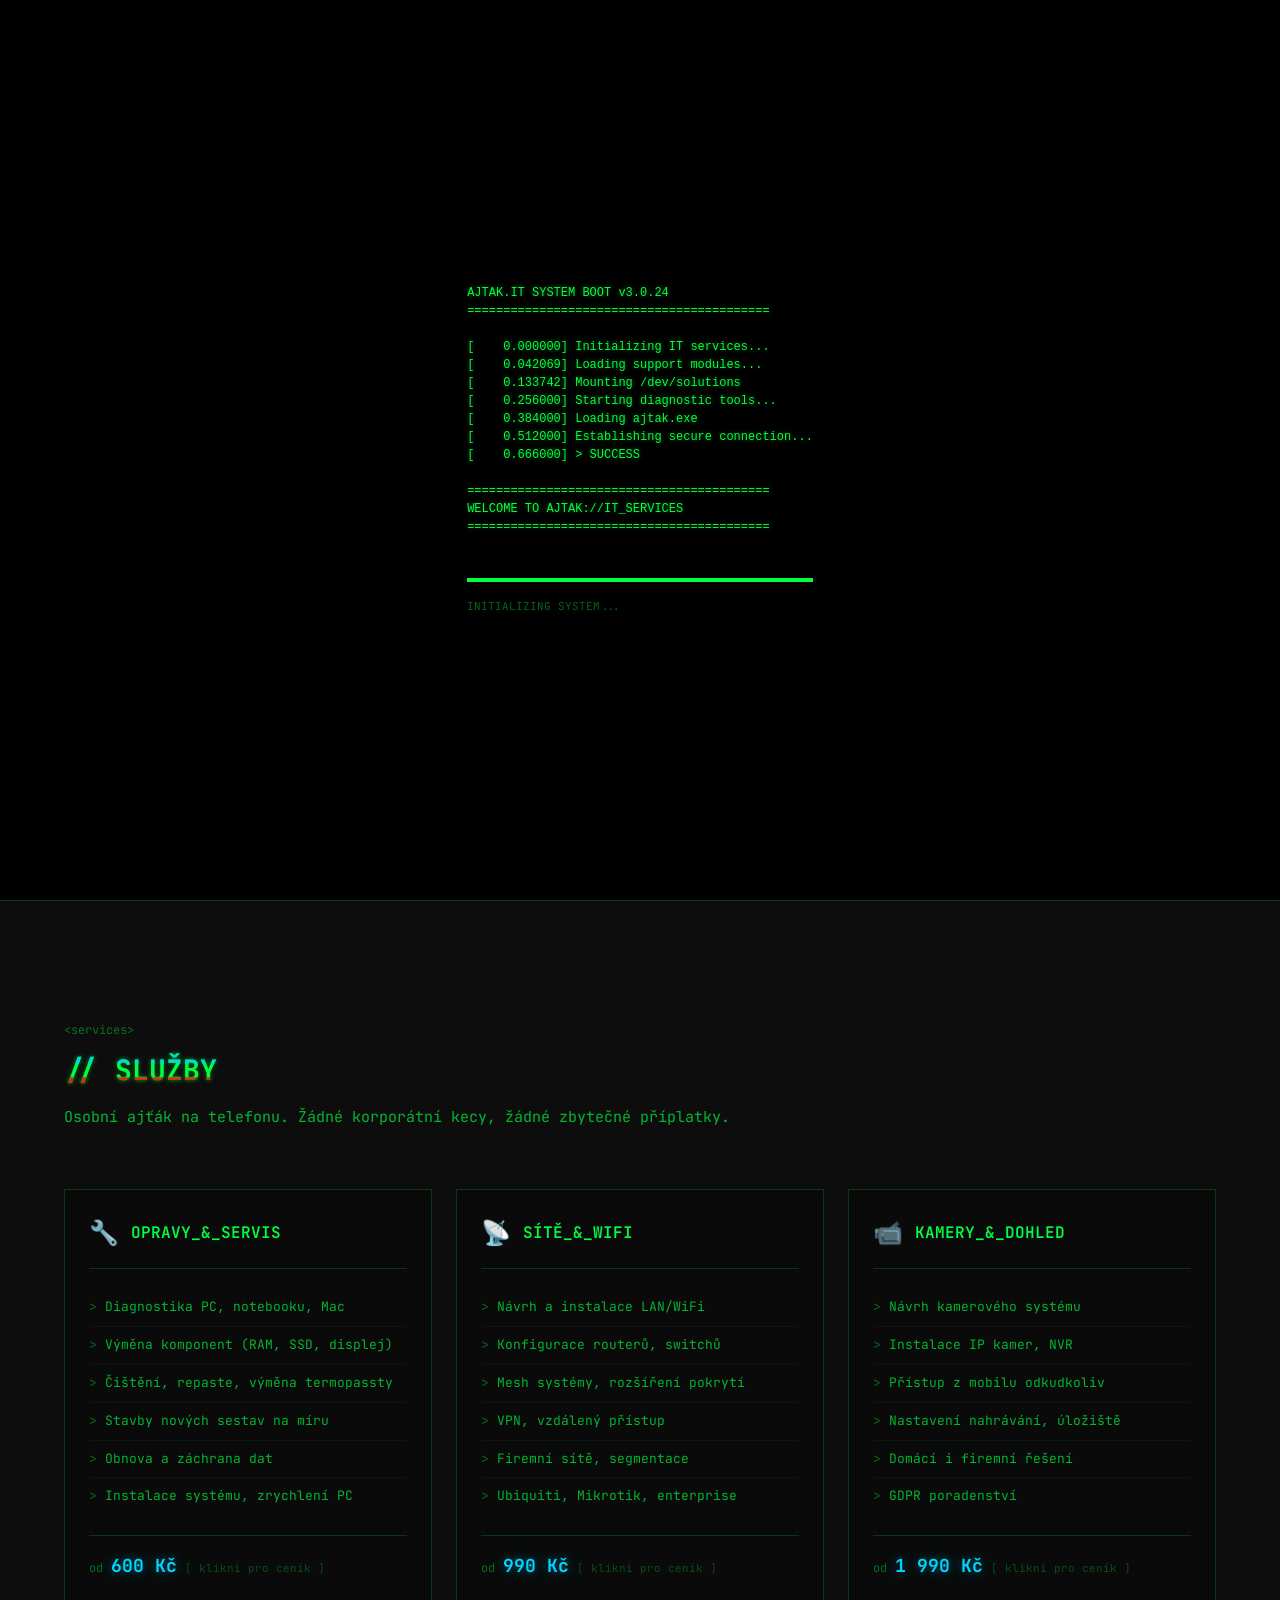
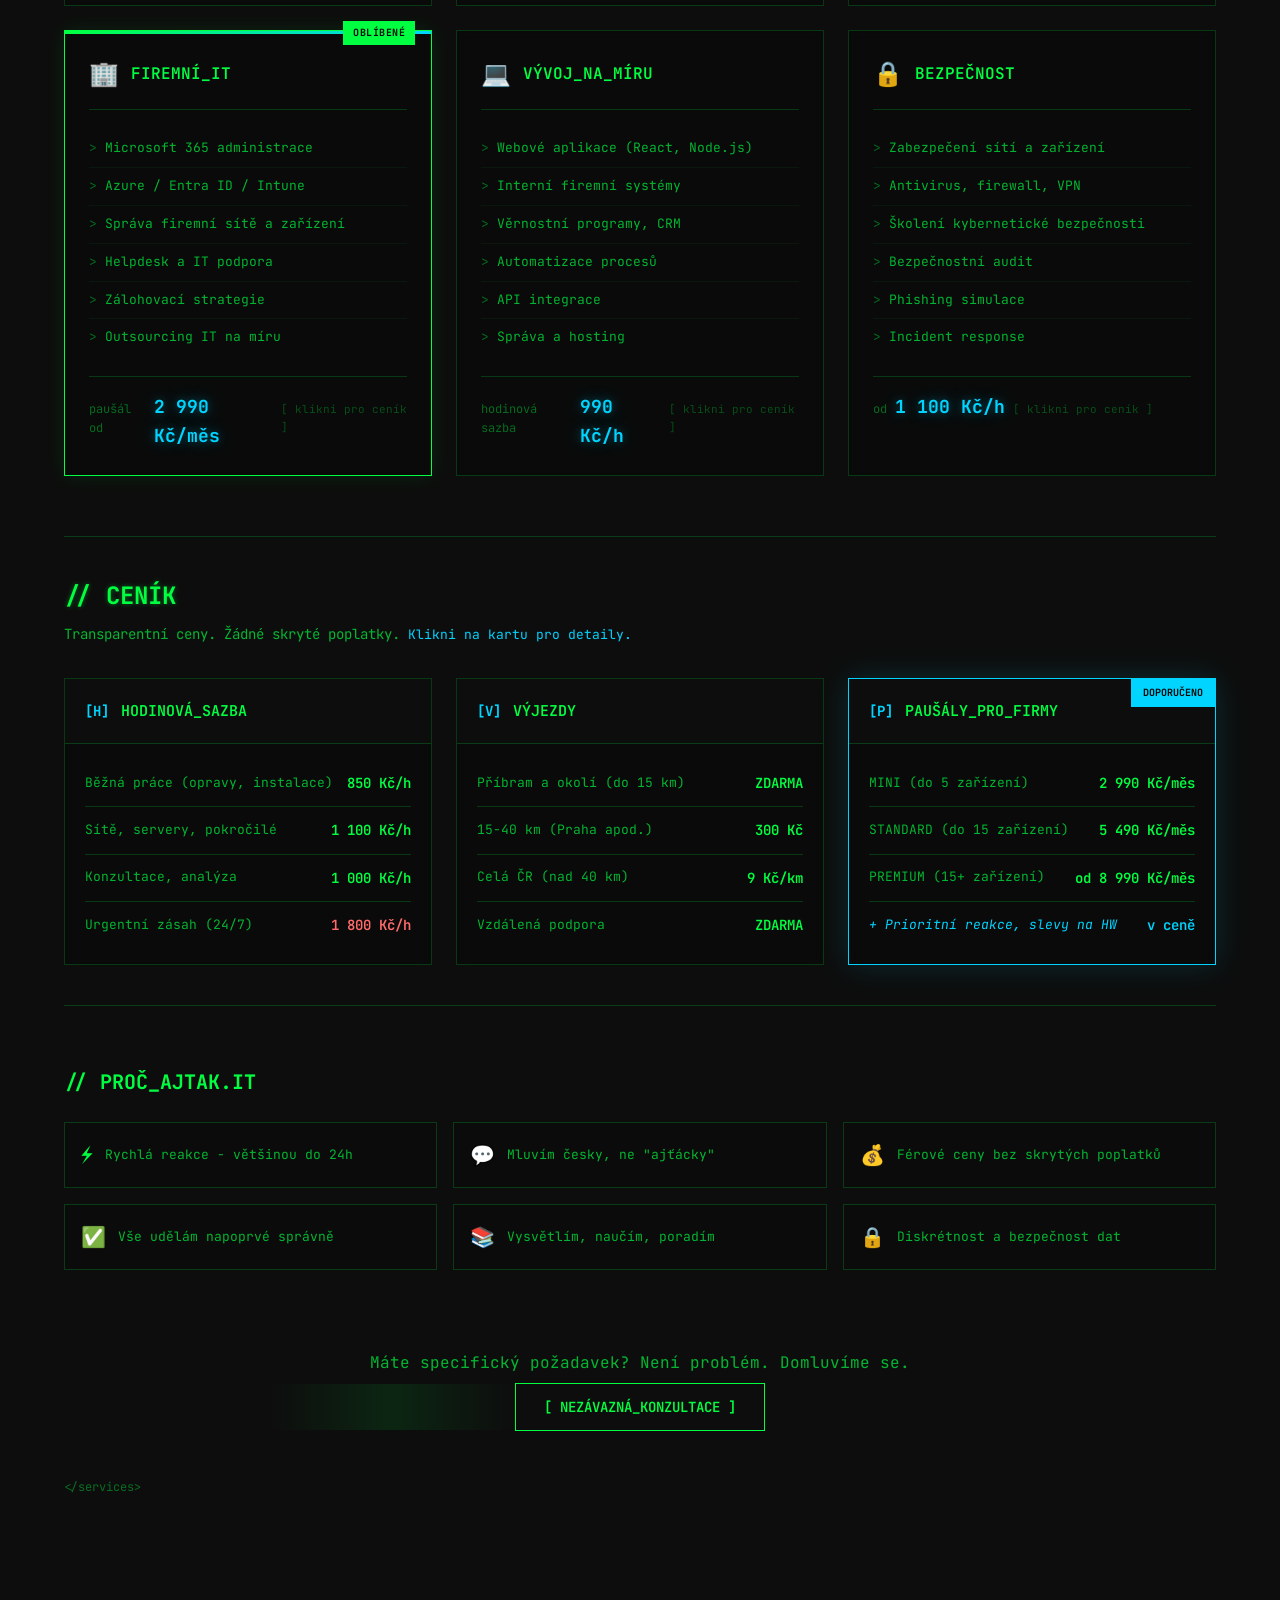
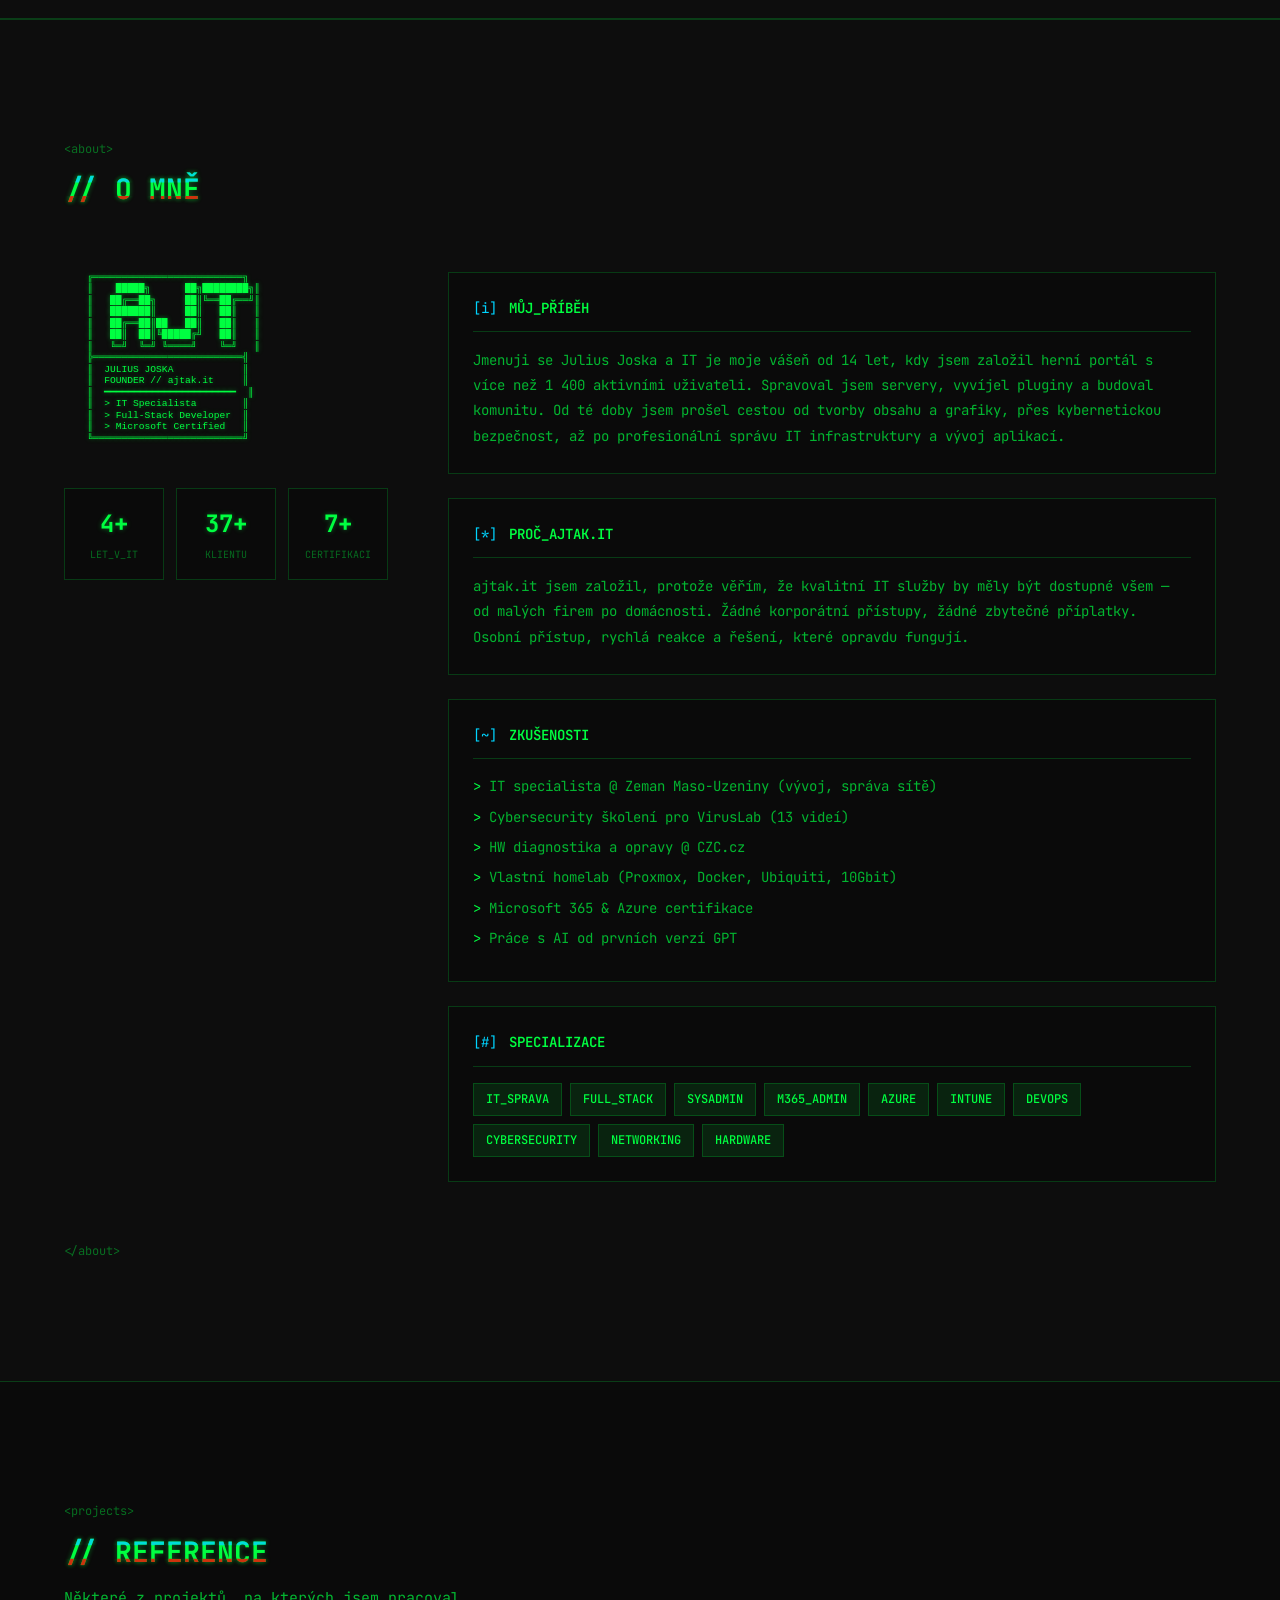
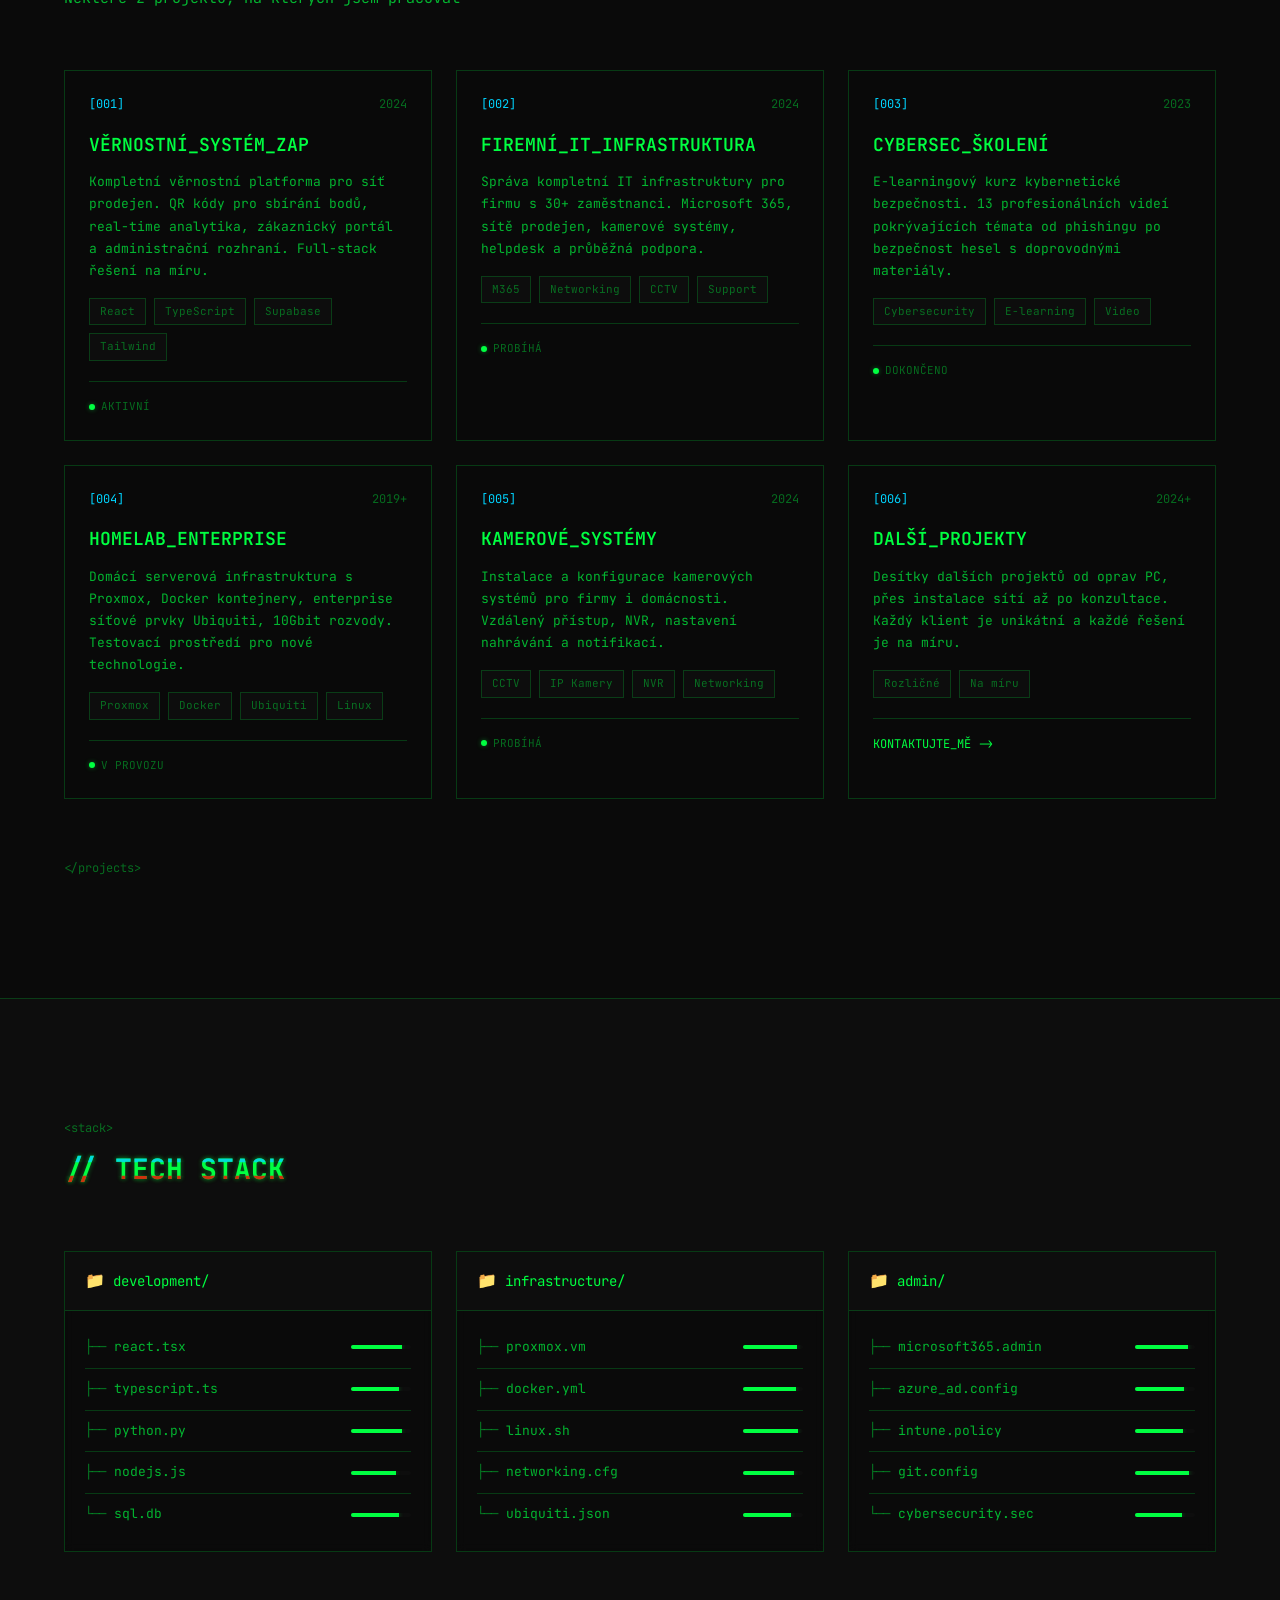
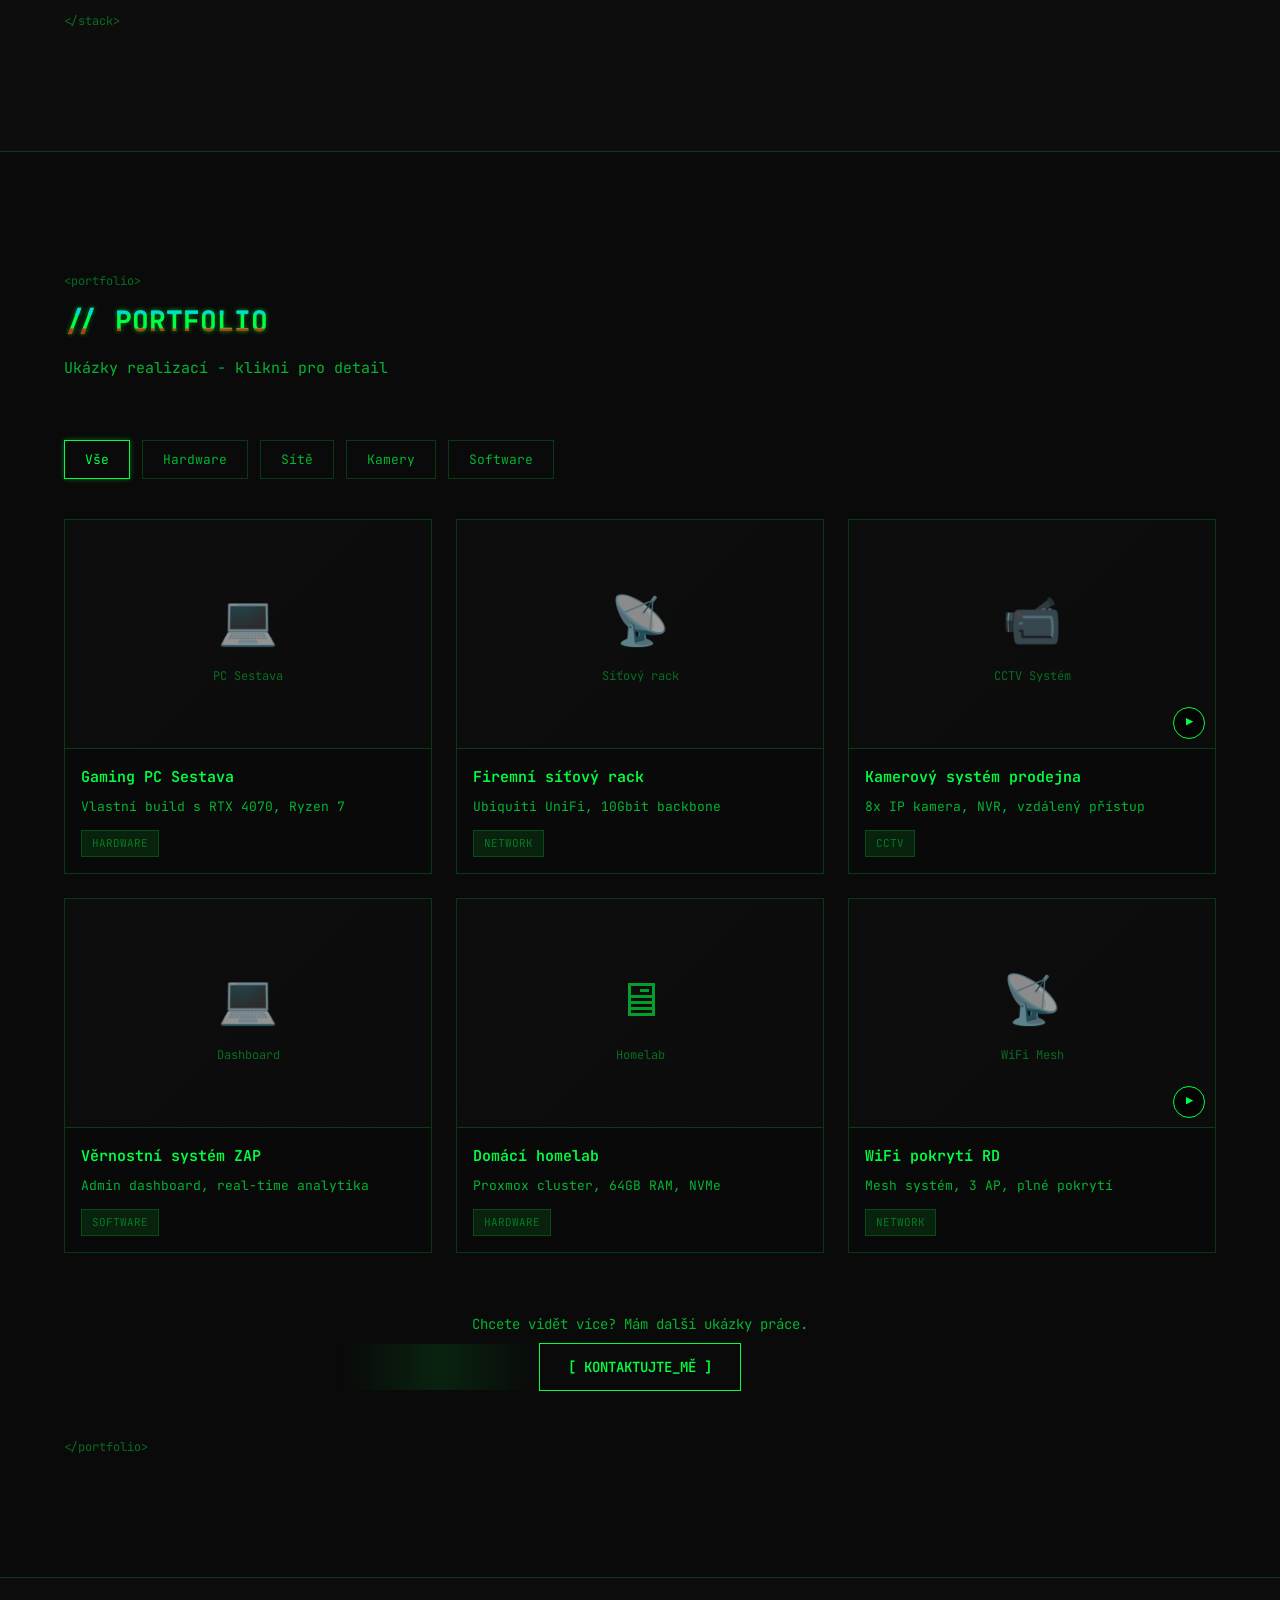
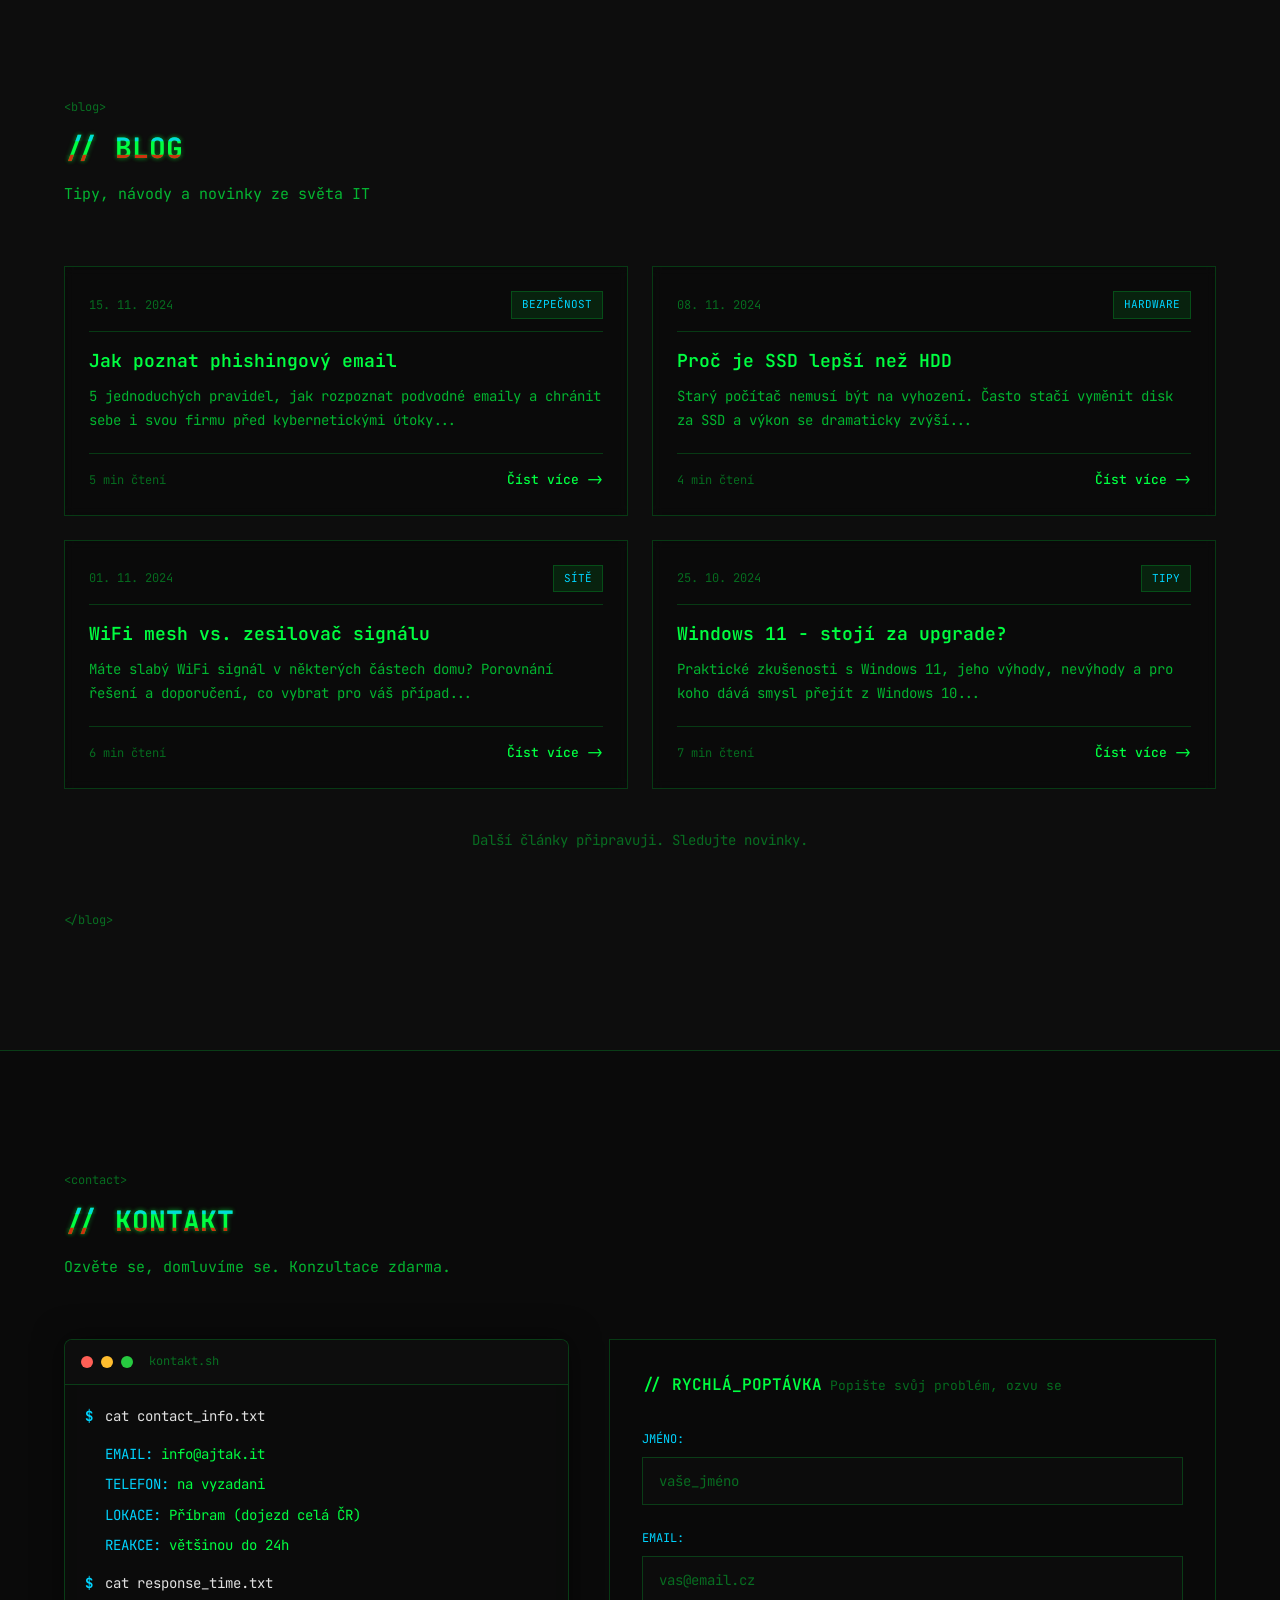
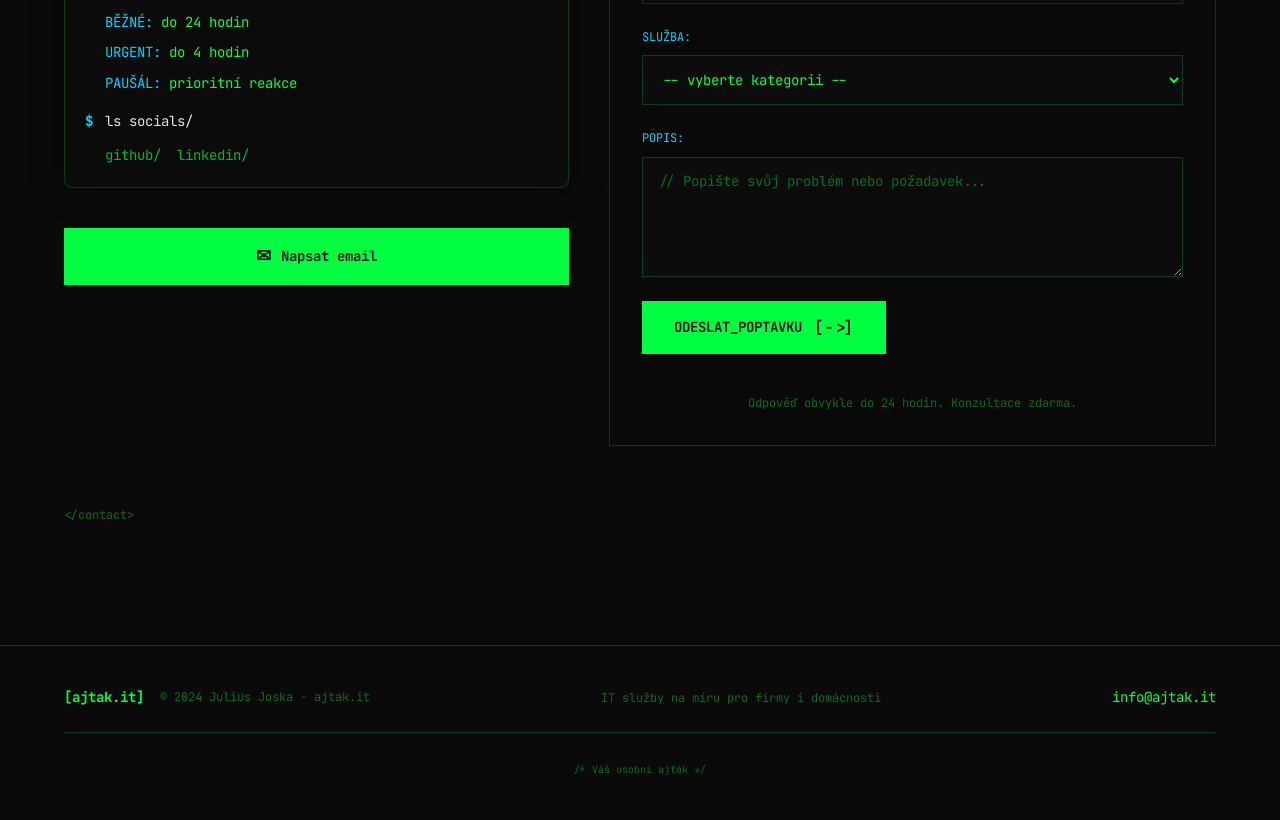
==== index.html @ bc90541b "Initial commit: ajtak.it - IT services website with CRM, helpdesk and customer portal Features: - Ma" ====
<!DOCTYPE html>
<html lang="cs">
<head>
    <meta charset="UTF-8">
    <meta name="viewport" content="width=device-width, initial-scale=1.0">
    <meta name="description" content="ajtak.it - IT služby na míru. Opravy PC, správa firemní IT infrastruktury, vývoj aplikací, M365 & Azure administrace, kybernetická bezpečnost. Profesionální IT podpora pro firmy i domácnosti.">
    <meta name="keywords" content="IT služby, opravy PC, správa sítí, vývoj aplikací, Microsoft 365, Azure, IT podpora, kybernetická bezpečnost, Praha, Česká republika">
    <meta name="author" content="Julius Joska - ajtak.it">
    <meta name="theme-color" content="#0a0a0a">
    <meta name="robots" content="index, follow">
    
    <!-- Open Graph / Facebook -->
    <meta property="og:type" content="website">
    <meta property="og:url" content="https://ajtak.it/">
    <meta property="og:title" content="ajtak.it - IT služby na míru">
    <meta property="og:description" content="Profesionální IT služby pro firmy i domácnosti. Opravy, správa infrastruktury, vývoj aplikací, M365 & Azure.">
    <meta property="og:image" content="https://ajtak.it/og-image.png">
    <meta property="og:locale" content="cs_CZ">
    
    <!-- Twitter -->
    <meta name="twitter:card" content="summary_large_image">
    <meta name="twitter:url" content="https://ajtak.it/">
    <meta name="twitter:title" content="ajtak.it - IT služby na míru">
    <meta name="twitter:description" content="Profesionální IT služby pro firmy i domácnosti. Opravy, správa infrastruktury, vývoj aplikací, M365 & Azure.">
    <meta name="twitter:image" content="https://ajtak.it/og-image.png">
    
    <!-- Canonical -->
    <link rel="canonical" href="https://ajtak.it/">
    
    <!-- Favicon -->
    <link rel="icon" type="image/svg+xml" href="favicon.svg">
    <link rel="icon" type="image/png" sizes="32x32" href="favicon-32x32.png">
    <link rel="icon" type="image/png" sizes="16x16" href="favicon-16x16.png">
    <link rel="apple-touch-icon" sizes="180x180" href="apple-touch-icon.png">
    
    <title>ajtak.it // IT služby na míru</title>
    <link rel="stylesheet" href="style.css">
    <link rel="preconnect" href="https://fonts.googleapis.com">
    <link rel="preconnect" href="https://fonts.gstatic.com" crossorigin>
    <link href="https://fonts.googleapis.com/css2?family=JetBrains+Mono:wght@300;400;500;600;700&family=Share+Tech+Mono&display=swap" rel="stylesheet">
    
    <!-- Structured Data -->
    <script type="application/ld+json">
    {
        "@context": "https://schema.org",
        "@type": "LocalBusiness",
        "name": "ajtak.it",
        "description": "Profesionální IT služby pro firmy i domácnosti",
        "url": "https://ajtak.it",
        "telephone": "",
        "email": "info@ajtak.it",
        "address": {
            "@type": "PostalAddress",
            "addressCountry": "CZ"
        },
        "priceRange": "$$",
        "serviceType": ["IT Support", "Web Development", "Network Administration", "Cybersecurity"]
    }
    </script>
    
    <!-- Analytics - GDPR friendly (uncomment when ready) -->
    <!-- Option 1: Plausible Analytics (privacy-friendly, no cookies) -->
    <!-- <script defer data-domain="ajtak.it" src="https://plausible.io/js/script.js"></script> -->
    
    <!-- Option 2: Umami Analytics (self-hosted, privacy-friendly) -->
    <!-- <script async src="https://analytics.yourdomain.com/script.js" data-website-id="YOUR-WEBSITE-ID"></script> -->
    
    <!-- Option 3: Google Analytics 4 (requires cookie consent) -->
    <!-- 
    <script async src="https://www.googletagmanager.com/gtag/js?id=G-XXXXXXXXXX"></script>
    <script>
        window.dataLayer = window.dataLayer || [];
        function gtag(){dataLayer.push(arguments);}
        gtag('js', new Date());
        gtag('config', 'G-XXXXXXXXXX');
    </script>
    -->
</head>
<body>
    <!-- Matrix Rain Canvas -->
    <canvas id="matrix"></canvas>
    
    <!-- Code Reveal Layer - hidden code that shows around cursor -->
    <canvas id="codeReveal"></canvas>
    
    <!-- Custom Cursor -->
    <div class="custom-cursor">
        <div class="cursor-core"></div>
        <div class="cursor-ring"></div>
    </div>
    
    <!-- Scanlines -->
    <div class="scanlines"></div>
    
    <!-- CRT flicker -->
    <div class="crt"></div>
    
    <!-- Boot Screen -->
    <div class="boot-screen" id="bootScreen">
        <div class="boot-content">
            <pre class="boot-text">
AJTAK.IT SYSTEM BOOT v3.0.24
==========================================

[    0.000000] Initializing IT services...
[    0.042069] Loading support modules...
[    0.133742] Mounting /dev/solutions
[    0.256000] Starting diagnostic tools...
[    0.384000] Loading ajtak.exe
[    0.512000] Establishing secure connection...
[    0.666000] > SUCCESS

==========================================
WELCOME TO AJTAK://IT_SERVICES
==========================================
            </pre>
            <div class="boot-progress">
                <div class="boot-bar"></div>
            </div>
            <span class="boot-status">INITIALIZING SYSTEM...</span>
        </div>
    </div>
    
    <!-- Command Palette (Ctrl+K) -->
    <div class="command-palette" id="commandPalette">
        <div class="palette-content">
            <div class="palette-header">
                <span class="palette-icon">></span>
                <input type="text" class="palette-input" id="paletteInput" placeholder="Type a command...">
            </div>
            <ul class="palette-results" id="paletteResults">
                <li data-action="home"><span class="cmd-key">H</span> Domů</li>
                <li data-action="services"><span class="cmd-key">S</span> Služby</li>
                <li data-action="about"><span class="cmd-key">A</span> O mně</li>
                <li data-action="projects"><span class="cmd-key">P</span> Reference</li>
                <li data-action="stack"><span class="cmd-key">T</span> Tech Stack</li>
                <li data-action="contact"><span class="cmd-key">C</span> Kontakt</li>
                <li data-action="pricing"><span class="cmd-key">$</span> Ceník</li>
                <li data-action="matrix"><span class="cmd-key">M</span> Matrix Rain</li>
                <li data-action="hack"><span class="cmd-key">X</span> Hack Mode</li>
            </ul>
        </div>
    </div>
    
    <!-- Hack Mode Overlay -->
    <div class="hack-mode" id="hackMode">
        <div class="hack-text"></div>
    </div>

    <!-- Pricing Modal -->
    <div class="pricing-modal" id="pricingModal">
        <div class="pricing-modal-content">
            <div class="pricing-modal-header">
                <div class="pricing-modal-buttons">
                    <span class="pricing-modal-btn red" id="closePricingModal"></span>
                    <span class="pricing-modal-btn yellow"></span>
                    <span class="pricing-modal-btn green"></span>
                </div>
                <span class="pricing-modal-title" id="pricingModalTitle">ceník.sh</span>
            </div>
            <div class="pricing-modal-body" id="pricingModalBody">
                <!-- Content will be injected by JS -->
            </div>
            <div class="pricing-modal-footer">
                <span class="pricing-note">Ceny jsou orientační. Finální cena dle náročnosti.</span>
                <button class="pricing-close-btn" id="closePricingBtn">[ ZAVŘÍT ]</button>
            </div>
        </div>
    </div>

    <!-- Blog Modal -->
    <div class="blog-modal" id="blogModal">
        <div class="blog-modal-content">
            <div class="blog-modal-header">
                <div class="blog-modal-buttons">
                    <span class="blog-modal-btn red" id="closeBlogModal"></span>
                    <span class="blog-modal-btn yellow"></span>
                    <span class="blog-modal-btn green"></span>
                </div>
                <span class="blog-modal-title" id="blogModalTitle">blog.md</span>
            </div>
            <div class="blog-modal-body" id="blogModalBody">
                <!-- Content will be injected by JS -->
            </div>
            <div class="blog-modal-footer">
                <span class="blog-meta" id="blogMeta"></span>
                <button class="blog-close-btn" id="closeBlogBtn">[ ZAVŘÍT ]</button>
            </div>
        </div>
    </div>

    <!-- Lightbox for Portfolio -->
    <div class="lightbox" id="lightbox">
        <div class="lightbox-content">
            <span class="lightbox-close" id="lightboxClose">×</span>
            <span class="lightbox-nav prev" id="lightboxPrev">‹</span>
            <span class="lightbox-nav next" id="lightboxNext">›</span>
            <div class="lightbox-media" id="lightboxMedia">
                <!-- Image or video will be injected -->
            </div>
            <div class="lightbox-caption" id="lightboxCaption"></div>
        </div>
    </div>

    <!-- Navigation -->
    <header class="header">
        <nav class="nav">
            <a href="#" class="logo">
                <span class="logo-bracket">[</span>
                <span class="logo-text">ajtak.it</span>
                <span class="logo-bracket">]</span>
                <span class="logo-cursor">_</span>
            </a>
            
            <div class="nav-links">
                <a href="#services" class="nav-link"><span class="nav-prefix">01.</span>služby</a>
                <a href="#portfolio" class="nav-link"><span class="nav-prefix">02.</span>portfolio</a>
                <a href="#about" class="nav-link"><span class="nav-prefix">03.</span>o-mně</a>
                <a href="#blog" class="nav-link"><span class="nav-prefix">04.</span>blog</a>
                <a href="#contact" class="nav-link"><span class="nav-prefix">05.</span>kontakt</a>
                <a href="admin/index.html" class="nav-link admin-link" title="Admin Panel"><span class="nav-prefix">//</span>admin</a>
            </div>

            <button class="nav-toggle" aria-label="Menu">
                <span></span>
            </button>
        </nav>
    </header>

    <!-- Mobile Menu -->
    <div class="mobile-menu">
        <div class="mobile-menu-content">
            <a href="#services" class="mobile-link">./služby</a>
            <a href="#portfolio" class="mobile-link">./portfolio</a>
            <a href="#about" class="mobile-link">./o-mně</a>
            <a href="#blog" class="mobile-link">./blog</a>
            <a href="#contact" class="mobile-link">./kontakt</a>
            <a href="admin/index.html" class="mobile-link admin-mobile">// admin</a>
        </div>
    </div>

    <!-- Hero -->
    <section class="hero" id="home">
        <div class="hero-content">
            <div class="terminal-window">
                <div class="terminal-header">
                    <div class="terminal-buttons">
                        <span class="terminal-btn red"></span>
                        <span class="terminal-btn yellow"></span>
                        <span class="terminal-btn green"></span>
                    </div>
                    <span class="terminal-title">ajtak@it:~</span>
                </div>
                <div class="terminal-body">
                    <div class="terminal-line">
                        <span class="prompt">$</span>
                        <span class="command">whoami</span>
                    </div>
                    <div class="terminal-output">
                        <p class="output-name glitch" data-text="ajtak.it">ajtak.it</p>
                    </div>
                    <div class="terminal-line">
                        <span class="prompt">$</span>
                        <span class="command">cat services.txt</span>
                    </div>
                    <div class="terminal-output">
                        <p class="output-role typing" id="roleText"></p>
                    </div>
                    <div class="terminal-line">
                        <span class="prompt">$</span>
                        <span class="command">cat description.txt</span>
                    </div>
                    <div class="terminal-output output-desc">
                        <p>> IT služby na míru pro firmy i domácnosti.</p>
                        <p>> Od oprav zařízení po komplexní firemní infrastrukturu.</p>
                        <p>> Vyvíjím, spravuji, zabezpečuji, automatizuji.</p>
                    </div>
                    <div class="terminal-line">
                        <span class="prompt">$</span>
                        <span class="command typing-cursor">|</span>
                    </div>
                </div>
            </div>

            <div class="hero-cta">
                    <a href="#services" class="btn-cyber">
                        <span class="btn-glitch" data-text="[ SLUŽBY ]">[ SLUŽBY ]</span>
                    </a>
                <a href="#contact" class="btn-outline">
                    <span>KONTAKT</span>
                </a>
            </div>

            <div class="hero-status">
                <div class="status-item">
                    <span class="status-dot online"></span>
                    <span class="status-text">STATUS: AVAILABLE</span>
                </div>
                <div class="status-item">
                    <span class="status-label">LOCATION:</span>
                    <span class="status-value">PŘÍBRAM_CZ</span>
                </div>
                <div class="status-item">
                    <span class="status-label">HINT:</span>
                    <span class="status-value blink">Press Ctrl+K</span>
                </div>
            </div>
        </div>

        <div class="hero-side">
            <div class="coordinates">
                <span>49.6893° N</span>
                <span>14.0101° E</span>
            </div>
            <div class="scroll-indicator">
                <span class="scroll-text">SCROLL</span>
                <div class="scroll-line"></div>
            </div>
        </div>
    </section>

    <!-- Services -->
    <section class="services section" id="services">
        <div class="container">
            <div class="section-header">
                <span class="section-tag">&lt;services&gt;</span>
                <h2 class="section-title glitch" data-text="// SLUŽBY">// SLUŽBY</h2>
                <p class="section-subtitle">Osobní ajťák na telefonu. Žádné korporátní kecy, žádné zbytečné příplatky.</p>
            </div>

            <!-- Hlavní služby - karty -->
            <div class="services-grid">
                <!-- Opravy & Servis -->
                <div class="service-card clickable-service" data-service="opravy">
                    <div class="service-card-header">
                        <span class="service-card-icon">&#128295;</span>
                        <h3 class="service-card-title">OPRAVY_&_SERVIS</h3>
                    </div>
                    <ul class="service-card-list">
                        <li>Diagnostika PC, notebooku, Mac</li>
                        <li>Výměna komponent (RAM, SSD, displej)</li>
                        <li>Čištění, repaste, výměna termopassty</li>
                        <li>Stavby nových sestav na míru</li>
                        <li>Obnova a záchrana dat</li>
                        <li>Instalace systému, zrychlení PC</li>
                    </ul>
                    <div class="service-card-price">
                        <span class="price-label">od</span>
                        <span class="price-value">600 Kč</span>
                        <span class="price-hint">[ klikni pro ceník ]</span>
                    </div>
                </div>

                <!-- Sítě & WiFi -->
                <div class="service-card clickable-service" data-service="site">
                    <div class="service-card-header">
                        <span class="service-card-icon">&#128225;</span>
                        <h3 class="service-card-title">SÍTĚ_&_WIFI</h3>
                    </div>
                    <ul class="service-card-list">
                        <li>Návrh a instalace LAN/WiFi</li>
                        <li>Konfigurace routerů, switchů</li>
                        <li>Mesh systémy, rozšíření pokrytí</li>
                        <li>VPN, vzdálený přístup</li>
                        <li>Firemní sítě, segmentace</li>
                        <li>Ubiquiti, Mikrotik, enterprise</li>
                    </ul>
                    <div class="service-card-price">
                        <span class="price-label">od</span>
                        <span class="price-value">990 Kč</span>
                        <span class="price-hint">[ klikni pro ceník ]</span>
                    </div>
                </div>

                <!-- Kamery & Dohled -->
                <div class="service-card clickable-service" data-service="kamery">
                    <div class="service-card-header">
                        <span class="service-card-icon">&#128249;</span>
                        <h3 class="service-card-title">KAMERY_&_DOHLED</h3>
                    </div>
                    <ul class="service-card-list">
                        <li>Návrh kamerového systému</li>
                        <li>Instalace IP kamer, NVR</li>
                        <li>Přístup z mobilu odkudkoliv</li>
                        <li>Nastavení nahrávání, úložiště</li>
                        <li>Domácí i firemní řešení</li>
                        <li>GDPR poradenství</li>
                    </ul>
                    <div class="service-card-price">
                        <span class="price-label">od</span>
                        <span class="price-value">1 990 Kč</span>
                        <span class="price-hint">[ klikni pro ceník ]</span>
                    </div>
                </div>

                <!-- Firemní IT -->
                <div class="service-card featured clickable-service" data-service="firemni">
                    <div class="service-card-badge">OBLÍBENÉ</div>
                    <div class="service-card-header">
                        <span class="service-card-icon">&#127970;</span>
                        <h3 class="service-card-title">FIREMNÍ_IT</h3>
                    </div>
                    <ul class="service-card-list">
                        <li>Microsoft 365 administrace</li>
                        <li>Azure / Entra ID / Intune</li>
                        <li>Správa firemní sítě a zařízení</li>
                        <li>Helpdesk a IT podpora</li>
                        <li>Zálohovací strategie</li>
                        <li>Outsourcing IT na míru</li>
                    </ul>
                    <div class="service-card-price">
                        <span class="price-label">paušál od</span>
                        <span class="price-value">2 990 Kč/měs</span>
                        <span class="price-hint">[ klikni pro ceník ]</span>
                    </div>
                </div>

                <!-- Vývoj -->
                <div class="service-card clickable-service" data-service="vyvoj">
                    <div class="service-card-header">
                        <span class="service-card-icon">&#128187;</span>
                        <h3 class="service-card-title">VÝVOJ_NA_MÍRU</h3>
                    </div>
                    <ul class="service-card-list">
                        <li>Webové aplikace (React, Node.js)</li>
                        <li>Interní firemní systémy</li>
                        <li>Věrnostní programy, CRM</li>
                        <li>Automatizace procesů</li>
                        <li>API integrace</li>
                        <li>Správa a hosting</li>
                    </ul>
                    <div class="service-card-price">
                        <span class="price-label">hodinová sazba</span>
                        <span class="price-value">990 Kč/h</span>
                        <span class="price-hint">[ klikni pro ceník ]</span>
                    </div>
                </div>

                <!-- Bezpečnost -->
                <div class="service-card clickable-service" data-service="bezpecnost">
                    <div class="service-card-header">
                        <span class="service-card-icon">&#128274;</span>
                        <h3 class="service-card-title">BEZPEČNOST</h3>
                    </div>
                    <ul class="service-card-list">
                        <li>Zabezpečení sítí a zařízení</li>
                        <li>Antivirus, firewall, VPN</li>
                        <li>Školení kybernetické bezpečnosti</li>
                        <li>Bezpečnostní audit</li>
                        <li>Phishing simulace</li>
                        <li>Incident response</li>
                    </ul>
                    <div class="service-card-price">
                        <span class="price-label">od</span>
                        <span class="price-value">1 100 Kč/h</span>
                        <span class="price-hint">[ klikni pro ceník ]</span>
                    </div>
                </div>
            </div>

            <!-- Ceník -->
            <div class="pricing-section" id="pricing">
                <h3 class="pricing-title">// CENÍK</h3>
                <p class="pricing-subtitle">Transparentní ceny. Žádné skryté poplatky. <span class="pricing-hint">Klikni na kartu pro detaily.</span></p>
                
                <div class="pricing-grid">
                    <div class="pricing-card clickable-pricing" data-pricing-type="hodinova">
                        <div class="pricing-card-header">
                            <span class="pricing-icon">[H]</span>
                            <h4>HODINOVÁ_SAZBA</h4>
                        </div>
                        <div class="pricing-items">
                            <div class="pricing-item">
                                <span class="pricing-item-name">Běžná práce (opravy, instalace)</span>
                                <span class="pricing-item-price">850 Kč/h</span>
                            </div>
                            <div class="pricing-item">
                                <span class="pricing-item-name">Sítě, servery, pokročilé</span>
                                <span class="pricing-item-price">1 100 Kč/h</span>
                            </div>
                            <div class="pricing-item">
                                <span class="pricing-item-name">Konzultace, analýza</span>
                                <span class="pricing-item-price">1 000 Kč/h</span>
                            </div>
                            <div class="pricing-item urgent">
                                <span class="pricing-item-name">Urgentní zásah (24/7)</span>
                                <span class="pricing-item-price">1 800 Kč/h</span>
                            </div>
                        </div>
                    </div>

                    <div class="pricing-card clickable-pricing" data-pricing-type="vyjezdy">
                        <div class="pricing-card-header">
                            <span class="pricing-icon">[V]</span>
                            <h4>VÝJEZDY</h4>
                        </div>
                        <div class="pricing-items">
                            <div class="pricing-item">
                                <span class="pricing-item-name">Příbram a okolí (do 15 km)</span>
                                <span class="pricing-item-price">ZDARMA</span>
                            </div>
                            <div class="pricing-item">
                                <span class="pricing-item-name">15-40 km (Praha apod.)</span>
                                <span class="pricing-item-price">300 Kč</span>
                            </div>
                            <div class="pricing-item">
                                <span class="pricing-item-name">Celá ČR (nad 40 km)</span>
                                <span class="pricing-item-price">9 Kč/km</span>
                            </div>
                            <div class="pricing-item">
                                <span class="pricing-item-name">Vzdálená podpora</span>
                                <span class="pricing-item-price">ZDARMA</span>
                            </div>
                        </div>
                    </div>

                    <div class="pricing-card featured clickable-pricing" data-pricing-type="pausaly">
                        <div class="pricing-card-badge">DOPORUČENO</div>
                        <div class="pricing-card-header">
                            <span class="pricing-icon">[P]</span>
                            <h4>PAUŠÁLY_PRO_FIRMY</h4>
                        </div>
                        <div class="pricing-items">
                            <div class="pricing-item">
                                <span class="pricing-item-name">MINI (do 5 zařízení)</span>
                                <span class="pricing-item-price">2 990 Kč/měs</span>
                            </div>
                            <div class="pricing-item">
                                <span class="pricing-item-name">STANDARD (do 15 zařízení)</span>
                                <span class="pricing-item-price">5 490 Kč/měs</span>
                            </div>
                            <div class="pricing-item">
                                <span class="pricing-item-name">PREMIUM (15+ zařízení)</span>
                                <span class="pricing-item-price">od 8 990 Kč/měs</span>
                            </div>
                            <div class="pricing-item bonus">
                                <span class="pricing-item-name">+ Prioritní reakce, slevy na HW</span>
                                <span class="pricing-item-price">v ceně</span>
                            </div>
                        </div>
                    </div>
                </div>
            </div>

            <!-- Proč ajtak.it -->
            <div class="why-section">
                <h3 class="why-title">// PROČ_AJTAK.IT</h3>
                <div class="why-grid">
                    <div class="why-item">
                        <span class="why-icon">&#9889;</span>
                        <span class="why-text">Rychlá reakce - většinou do 24h</span>
                    </div>
                    <div class="why-item">
                        <span class="why-icon">&#128172;</span>
                        <span class="why-text">Mluvím česky, ne "ajťácky"</span>
                    </div>
                    <div class="why-item">
                        <span class="why-icon">&#128176;</span>
                        <span class="why-text">Férové ceny bez skrytých poplatků</span>
                    </div>
                    <div class="why-item">
                        <span class="why-icon">&#9989;</span>
                        <span class="why-text">Vše udělám napoprvé správně</span>
                    </div>
                    <div class="why-item">
                        <span class="why-icon">&#128218;</span>
                        <span class="why-text">Vysvětlím, naučím, poradím</span>
                    </div>
                    <div class="why-item">
                        <span class="why-icon">&#128274;</span>
                        <span class="why-text">Diskrétnost a bezpečnost dat</span>
                    </div>
                </div>
            </div>

            <div class="services-cta">
                <p class="cta-text">Máte specifický požadavek? Není problém. Domluvíme se.</p>
                <a href="#contact" class="btn-cyber">
                    <span>[ NEZÁVAZNÁ_KONZULTACE ]</span>
                </a>
            </div>

            <span class="section-tag closing">&lt;/services&gt;</span>
        </div>
    </section>

    <!-- About -->
    <section class="about section" id="about">
        <div class="container">
            <div class="section-header">
                <span class="section-tag">&lt;about&gt;</span>
                <h2 class="section-title glitch" data-text="// O MNĚ">// O MNĚ</h2>
            </div>

            <div class="about-grid">
                <div class="about-ascii">
                    <pre class="ascii-art">
    ╔══════════════════════════╗
    ║    █████╗      ██╗████████╗║
    ║   ██╔══██╗     ██║╚══██╔══╝║
    ║   ███████║     ██║   ██║   ║
    ║   ██╔══██║██   ██║   ██║   ║
    ║   ██║  ██║╚█████╔╝   ██║   ║
    ║   ╚═╝  ╚═╝ ╚════╝    ╚═╝   ║
    ╠══════════════════════════╣
    ║  JULIUS JOSKA            ║
    ║  FOUNDER // ajtak.it     ║
    ║  ━━━━━━━━━━━━━━━━━━━━━━  ║
    ║  > IT Specialista        ║
    ║  > Full-Stack Developer  ║
    ║  > Microsoft Certified   ║
    ╚══════════════════════════╝
                    </pre>
                    <div class="stats-grid">
                        <div class="stat-box">
                            <span class="stat-value" data-count="6">0</span>
                            <span class="stat-label">LET_V_IT</span>
                        </div>
                        <div class="stat-box">
                            <span class="stat-value" data-count="50">0</span>
                            <span class="stat-label">KLIENTU</span>
                        </div>
                        <div class="stat-box">
                            <span class="stat-value" data-count="10">0</span>
                            <span class="stat-label">CERTIFIKACI</span>
                        </div>
                    </div>
                </div>

                <div class="about-content">
                    <div class="content-block">
                        <div class="block-header">
                            <span class="block-icon">[i]</span>
                            <span class="block-title">MŮJ_PŘÍBĚH</span>
                        </div>
                        <p>
                            Jmenuji se Julius Joska a IT je moje vášeň od 14 let, kdy jsem založil herní portál 
                            s více než 1 400 aktivními uživateli. Spravoval jsem servery, vyvíjel pluginy 
                            a budoval komunitu. Od té doby jsem prošel cestou od tvorby obsahu a grafiky, 
                            přes kybernetickou bezpečnost, až po profesionální správu IT infrastruktury 
                            a vývoj aplikací.
                        </p>
                    </div>

                    <div class="content-block">
                        <div class="block-header">
                            <span class="block-icon">[*]</span>
                            <span class="block-title">PROČ_AJTAK.IT</span>
                        </div>
                        <p>
                            ajtak.it jsem založil, protože věřím, že kvalitní IT služby by měly být 
                            dostupné všem — od malých firem po domácnosti. Žádné korporátní přístupy, 
                            žádné zbytečné příplatky. Osobní přístup, rychlá reakce a řešení, 
                            které opravdu fungují.
                        </p>
                    </div>

                    <div class="content-block">
                        <div class="block-header">
                            <span class="block-icon">[~]</span>
                            <span class="block-title">ZKUŠENOSTI</span>
                        </div>
                        <ul class="values-list">
                            <li><span class="bullet">></span> IT specialista @ Zeman Maso-Uzeniny (vývoj, správa sítě)</li>
                            <li><span class="bullet">></span> Cybersecurity školení pro VirusLab (13 videí)</li>
                            <li><span class="bullet">></span> HW diagnostika a opravy @ CZC.cz</li>
                            <li><span class="bullet">></span> Vlastní homelab (Proxmox, Docker, Ubiquiti, 10Gbit)</li>
                            <li><span class="bullet">></span> Microsoft 365 & Azure certifikace</li>
                            <li><span class="bullet">></span> Práce s AI od prvních verzí GPT</li>
                        </ul>
                    </div>

                    <div class="content-block">
                        <div class="block-header">
                            <span class="block-icon">[#]</span>
                            <span class="block-title">SPECIALIZACE</span>
                        </div>
                        <div class="spec-tags">
                            <span class="tag">IT_SPRAVA</span>
                            <span class="tag">FULL_STACK</span>
                            <span class="tag">SYSADMIN</span>
                            <span class="tag">M365_ADMIN</span>
                            <span class="tag">AZURE</span>
                            <span class="tag">INTUNE</span>
                            <span class="tag">DEVOPS</span>
                            <span class="tag">CYBERSECURITY</span>
                            <span class="tag">NETWORKING</span>
                            <span class="tag">HARDWARE</span>
                        </div>
                    </div>
                </div>
            </div>
            
            <span class="section-tag closing">&lt;/about&gt;</span>
        </div>
    </section>

    <!-- Work / Reference -->
    <section class="work section" id="work">
        <div class="container">
            <div class="section-header">
                <span class="section-tag">&lt;projects&gt;</span>
                <h2 class="section-title glitch" data-text="// REFERENCE">// REFERENCE</h2>
                <p class="section-subtitle">Některé z projektů, na kterých jsem pracoval</p>
            </div>

            <div class="projects-grid">
                <article class="project-card featured">
                    <div class="project-header">
                        <span class="project-id">[001]</span>
                        <span class="project-year">2024</span>
                    </div>
                    <h3 class="project-title">VĚRNOSTNÍ_SYSTÉM_ZAP</h3>
                    <p class="project-desc">
                        Kompletní věrnostní platforma pro síť prodejen. 
                        QR kódy pro sbírání bodů, real-time analytika, zákaznický portál 
                        a administrační rozhraní. Full-stack řešení na míru.
                    </p>
                    <div class="project-tech">
                        <span>React</span>
                        <span>TypeScript</span>
                        <span>Supabase</span>
                        <span>Tailwind</span>
                    </div>
                    <div class="project-footer">
                        <div class="project-status">
                            <span class="status-indicator active"></span>
                            <span>AKTIVNÍ</span>
                        </div>
                    </div>
                </article>

                <article class="project-card">
                    <div class="project-header">
                        <span class="project-id">[002]</span>
                        <span class="project-year">2024</span>
                    </div>
                    <h3 class="project-title">FIREMNÍ_IT_INFRASTRUKTURA</h3>
                    <p class="project-desc">
                        Správa kompletní IT infrastruktury pro firmu s 30+ zaměstnanci. 
                        Microsoft 365, sítě prodejen, kamerové systémy, 
                        helpdesk a průběžná podpora.
                    </p>
                    <div class="project-tech">
                        <span>M365</span>
                        <span>Networking</span>
                        <span>CCTV</span>
                        <span>Support</span>
                    </div>
                    <div class="project-footer">
                        <div class="project-status">
                            <span class="status-indicator active"></span>
                            <span>PROBÍHÁ</span>
                        </div>
                    </div>
                </article>

                <article class="project-card">
                    <div class="project-header">
                        <span class="project-id">[003]</span>
                        <span class="project-year">2023</span>
                    </div>
                    <h3 class="project-title">CYBERSEC_ŠKOLENÍ</h3>
                    <p class="project-desc">
                        E-learningový kurz kybernetické bezpečnosti. 
                        13 profesionálních videí pokrývajících témata od phishingu 
                        po bezpečnost hesel s doprovodnými materiály.
                    </p>
                    <div class="project-tech">
                        <span>Cybersecurity</span>
                        <span>E-learning</span>
                        <span>Video</span>
                    </div>
                    <div class="project-footer">
                        <div class="project-status">
                            <span class="status-indicator active"></span>
                            <span>DOKONČENO</span>
                        </div>
                    </div>
                </article>

                <article class="project-card">
                    <div class="project-header">
                        <span class="project-id">[004]</span>
                        <span class="project-year">2019+</span>
                    </div>
                    <h3 class="project-title">HOMELAB_ENTERPRISE</h3>
                    <p class="project-desc">
                        Domácí serverová infrastruktura s Proxmox, Docker kontejnery, 
                        enterprise síťové prvky Ubiquiti, 10Gbit rozvody. 
                        Testovací prostředí pro nové technologie.
                    </p>
                    <div class="project-tech">
                        <span>Proxmox</span>
                        <span>Docker</span>
                        <span>Ubiquiti</span>
                        <span>Linux</span>
                    </div>
                    <div class="project-footer">
                        <div class="project-status">
                            <span class="status-indicator active"></span>
                            <span>V PROVOZU</span>
                        </div>
                    </div>
                </article>

                <article class="project-card">
                    <div class="project-header">
                        <span class="project-id">[005]</span>
                        <span class="project-year">2024</span>
                    </div>
                    <h3 class="project-title">KAMEROVÉ_SYSTÉMY</h3>
                    <p class="project-desc">
                        Instalace a konfigurace kamerových systémů pro firmy 
                        i domácnosti. Vzdálený přístup, NVR, nastavení 
                        nahrávání a notifikací.
                    </p>
                    <div class="project-tech">
                        <span>CCTV</span>
                        <span>IP Kamery</span>
                        <span>NVR</span>
                        <span>Networking</span>
                    </div>
                    <div class="project-footer">
                        <div class="project-status">
                            <span class="status-indicator active"></span>
                            <span>PROBÍHÁ</span>
                        </div>
                    </div>
                </article>

                <article class="project-card">
                    <div class="project-header">
                        <span class="project-id">[006]</span>
                        <span class="project-year">2024+</span>
                    </div>
                    <h3 class="project-title">DALŠÍ_PROJEKTY</h3>
                    <p class="project-desc">
                        Desítky dalších projektů od oprav PC, přes instalace 
                        sítí až po konzultace. Každý klient je unikátní 
                        a každé řešení je na míru.
                    </p>
                    <div class="project-tech">
                        <span>Rozličné</span>
                        <span>Na míru</span>
                    </div>
                    <div class="project-footer">
                        <a href="#contact" class="project-link">
                            <span>KONTAKTUJTE_MĚ</span>
                            <span class="link-arrow">-></span>
                        </a>
                    </div>
                </article>
            </div>

            <span class="section-tag closing">&lt;/projects&gt;</span>
        </div>
    </section>

    <!-- Stack -->
    <section class="stack section" id="stack">
        <div class="container">
            <div class="section-header">
                <span class="section-tag">&lt;stack&gt;</span>
                <h2 class="section-title glitch" data-text="// TECH STACK">// TECH STACK</h2>
            </div>

            <div class="stack-container">
                <div class="stack-column">
                    <div class="stack-header">
                        <span class="folder-icon">📁</span>
                        <span>development/</span>
                    </div>
                    <ul class="stack-list">
                        <li>
                            <span class="file-icon">├──</span>
                            <span class="file-name">react.tsx</span>
                            <span class="file-bar"><span style="width: 85%"></span></span>
                        </li>
                        <li>
                            <span class="file-icon">├──</span>
                            <span class="file-name">typescript.ts</span>
                            <span class="file-bar"><span style="width: 80%"></span></span>
                        </li>
                        <li>
                            <span class="file-icon">├──</span>
                            <span class="file-name">python.py</span>
                            <span class="file-bar"><span style="width: 85%"></span></span>
                        </li>
                        <li>
                            <span class="file-icon">├──</span>
                            <span class="file-name">nodejs.js</span>
                            <span class="file-bar"><span style="width: 75%"></span></span>
                        </li>
                        <li>
                            <span class="file-icon">└──</span>
                            <span class="file-name">sql.db</span>
                            <span class="file-bar"><span style="width: 80%"></span></span>
                        </li>
                    </ul>
                </div>

                <div class="stack-column">
                    <div class="stack-header">
                        <span class="folder-icon">📁</span>
                        <span>infrastructure/</span>
                    </div>
                    <ul class="stack-list">
                        <li>
                            <span class="file-icon">├──</span>
                            <span class="file-name">proxmox.vm</span>
                            <span class="file-bar"><span style="width: 90%"></span></span>
                        </li>
                        <li>
                            <span class="file-icon">├──</span>
                            <span class="file-name">docker.yml</span>
                            <span class="file-bar"><span style="width: 88%"></span></span>
                        </li>
                        <li>
                            <span class="file-icon">├──</span>
                            <span class="file-name">linux.sh</span>
                            <span class="file-bar"><span style="width: 92%"></span></span>
                        </li>
                        <li>
                            <span class="file-icon">├──</span>
                            <span class="file-name">networking.cfg</span>
                            <span class="file-bar"><span style="width: 85%"></span></span>
                        </li>
                        <li>
                            <span class="file-icon">└──</span>
                            <span class="file-name">ubiquiti.json</span>
                            <span class="file-bar"><span style="width: 80%"></span></span>
                        </li>
                    </ul>
                </div>

                <div class="stack-column">
                    <div class="stack-header">
                        <span class="folder-icon">📁</span>
                        <span>admin/</span>
                    </div>
                    <ul class="stack-list">
                        <li>
                            <span class="file-icon">├──</span>
                            <span class="file-name">microsoft365.admin</span>
                            <span class="file-bar"><span style="width: 88%"></span></span>
                        </li>
                        <li>
                            <span class="file-icon">├──</span>
                            <span class="file-name">azure_ad.config</span>
                            <span class="file-bar"><span style="width: 82%"></span></span>
                        </li>
                        <li>
                            <span class="file-icon">├──</span>
                            <span class="file-name">intune.policy</span>
                            <span class="file-bar"><span style="width: 80%"></span></span>
                        </li>
                        <li>
                            <span class="file-icon">├──</span>
                            <span class="file-name">git.config</span>
                            <span class="file-bar"><span style="width: 90%"></span></span>
                        </li>
                        <li>
                            <span class="file-icon">└──</span>
                            <span class="file-name">cybersecurity.sec</span>
                            <span class="file-bar"><span style="width: 78%"></span></span>
                        </li>
                    </ul>
                </div>
            </div>

            <span class="section-tag closing">&lt;/stack&gt;</span>
        </div>
    </section>

    <!-- Portfolio Gallery -->
    <section class="portfolio section" id="portfolio">
        <div class="container">
            <div class="section-header">
                <span class="section-tag">&lt;portfolio&gt;</span>
                <h2 class="section-title glitch" data-text="// PORTFOLIO">// PORTFOLIO</h2>
                <p class="section-subtitle">Ukázky realizací - klikni pro detail</p>
            </div>

            <div class="portfolio-filters">
                <button class="filter-btn active" data-filter="all">Vše</button>
                <button class="filter-btn" data-filter="hardware">Hardware</button>
                <button class="filter-btn" data-filter="network">Sítě</button>
                <button class="filter-btn" data-filter="cctv">Kamery</button>
                <button class="filter-btn" data-filter="software">Software</button>
            </div>

            <div class="portfolio-grid">
                <!-- Portfolio Item 1 -->
                <div class="portfolio-item" data-category="hardware" data-media="image">
                    <div class="portfolio-thumb">
                        <div class="portfolio-placeholder">
                            <span class="placeholder-icon">&#128187;</span>
                            <span class="placeholder-text">PC Sestava</span>
                        </div>
                        <div class="portfolio-overlay">
                            <span class="overlay-icon">&#128269;</span>
                            <span class="overlay-text">Zobrazit detail</span>
                        </div>
                    </div>
                    <div class="portfolio-info">
                        <h4>Gaming PC Sestava</h4>
                        <p>Vlastní build s RTX 4070, Ryzen 7</p>
                        <span class="portfolio-tag">hardware</span>
                    </div>
                </div>

                <!-- Portfolio Item 2 -->
                <div class="portfolio-item" data-category="network" data-media="image">
                    <div class="portfolio-thumb">
                        <div class="portfolio-placeholder">
                            <span class="placeholder-icon">&#128225;</span>
                            <span class="placeholder-text">Síťový rack</span>
                        </div>
                        <div class="portfolio-overlay">
                            <span class="overlay-icon">&#128269;</span>
                            <span class="overlay-text">Zobrazit detail</span>
                        </div>
                    </div>
                    <div class="portfolio-info">
                        <h4>Firemní síťový rack</h4>
                        <p>Ubiquiti UniFi, 10Gbit backbone</p>
                        <span class="portfolio-tag">network</span>
                    </div>
                </div>

                <!-- Portfolio Item 3 -->
                <div class="portfolio-item" data-category="cctv" data-media="video">
                    <div class="portfolio-thumb">
                        <div class="portfolio-placeholder">
                            <span class="placeholder-icon">&#128249;</span>
                            <span class="placeholder-text">CCTV Systém</span>
                        </div>
                        <div class="portfolio-overlay">
                            <span class="overlay-icon">&#9654;</span>
                            <span class="overlay-text">Přehrát video</span>
                        </div>
                    </div>
                    <div class="portfolio-info">
                        <h4>Kamerový systém prodejna</h4>
                        <p>8x IP kamera, NVR, vzdálený přístup</p>
                        <span class="portfolio-tag">cctv</span>
                    </div>
                </div>

                <!-- Portfolio Item 4 -->
                <div class="portfolio-item" data-category="software" data-media="image">
                    <div class="portfolio-thumb">
                        <div class="portfolio-placeholder">
                            <span class="placeholder-icon">&#128187;</span>
                            <span class="placeholder-text">Dashboard</span>
                        </div>
                        <div class="portfolio-overlay">
                            <span class="overlay-icon">&#128269;</span>
                            <span class="overlay-text">Zobrazit detail</span>
                        </div>
                    </div>
                    <div class="portfolio-info">
                        <h4>Věrnostní systém ZAP</h4>
                        <p>Admin dashboard, real-time analytika</p>
                        <span class="portfolio-tag">software</span>
                    </div>
                </div>

                <!-- Portfolio Item 5 -->
                <div class="portfolio-item" data-category="hardware" data-media="image">
                    <div class="portfolio-thumb">
                        <div class="portfolio-placeholder">
                            <span class="placeholder-icon">&#128421;</span>
                            <span class="placeholder-text">Homelab</span>
                        </div>
                        <div class="portfolio-overlay">
                            <span class="overlay-icon">&#128269;</span>
                            <span class="overlay-text">Zobrazit detail</span>
                        </div>
                    </div>
                    <div class="portfolio-info">
                        <h4>Domácí homelab</h4>
                        <p>Proxmox cluster, 64GB RAM, NVMe</p>
                        <span class="portfolio-tag">hardware</span>
                    </div>
                </div>

                <!-- Portfolio Item 6 -->
                <div class="portfolio-item" data-category="network" data-media="video">
                    <div class="portfolio-thumb">
                        <div class="portfolio-placeholder">
                            <span class="placeholder-icon">&#128225;</span>
                            <span class="placeholder-text">WiFi Mesh</span>
                        </div>
                        <div class="portfolio-overlay">
                            <span class="overlay-icon">&#9654;</span>
                            <span class="overlay-text">Přehrát video</span>
                        </div>
                    </div>
                    <div class="portfolio-info">
                        <h4>WiFi pokrytí RD</h4>
                        <p>Mesh systém, 3 AP, plné pokrytí</p>
                        <span class="portfolio-tag">network</span>
                    </div>
                </div>
            </div>

            <div class="portfolio-cta">
                <p>Chcete vidět více? Mám další ukázky práce.</p>
                <a href="#contact" class="btn-cyber">
                    <span>[ KONTAKTUJTE_MĚ ]</span>
                </a>
            </div>

            <span class="section-tag closing">&lt;/portfolio&gt;</span>
        </div>
    </section>

    <!-- Blog Section -->
    <section class="blog section" id="blog">
        <div class="container">
            <div class="section-header">
                <span class="section-tag">&lt;blog&gt;</span>
                <h2 class="section-title glitch" data-text="// BLOG">// BLOG</h2>
                <p class="section-subtitle">Tipy, návody a novinky ze světa IT</p>
            </div>

            <div class="blog-grid">
                <!-- Blog Post 1 -->
                <article class="blog-card">
                    <div class="blog-header">
                        <span class="blog-date">15. 11. 2024</span>
                        <span class="blog-category">Bezpečnost</span>
                    </div>
                    <h3 class="blog-title">Jak poznat phishingový email</h3>
                    <p class="blog-excerpt">
                        5 jednoduchých pravidel, jak rozpoznat podvodné emaily a chránit 
                        sebe i svou firmu před kybernetickými útoky...
                    </p>
                    <div class="blog-footer">
                        <span class="blog-read-time">5 min čtení</span>
                        <a href="#" class="blog-link" data-post="phishing">
                            <span>Číst více</span>
                            <span class="link-arrow">-></span>
                        </a>
                    </div>
                </article>

                <!-- Blog Post 2 -->
                <article class="blog-card">
                    <div class="blog-header">
                        <span class="blog-date">08. 11. 2024</span>
                        <span class="blog-category">Hardware</span>
                    </div>
                    <h3 class="blog-title">Proč je SSD lepší než HDD</h3>
                    <p class="blog-excerpt">
                        Starý počítač nemusí být na vyhození. Často stačí vyměnit 
                        disk za SSD a výkon se dramaticky zvýší...
                    </p>
                    <div class="blog-footer">
                        <span class="blog-read-time">4 min čtení</span>
                        <a href="#" class="blog-link" data-post="ssd-vs-hdd">
                            <span>Číst více</span>
                            <span class="link-arrow">-></span>
                        </a>
                    </div>
                </article>

                <!-- Blog Post 3 -->
                <article class="blog-card">
                    <div class="blog-header">
                        <span class="blog-date">01. 11. 2024</span>
                        <span class="blog-category">Sítě</span>
                    </div>
                    <h3 class="blog-title">WiFi mesh vs. zesilovač signálu</h3>
                    <p class="blog-excerpt">
                        Máte slabý WiFi signál v některých částech domu? Porovnání 
                        řešení a doporučení, co vybrat pro váš případ...
                    </p>
                    <div class="blog-footer">
                        <span class="blog-read-time">6 min čtení</span>
                        <a href="#" class="blog-link" data-post="wifi-mesh">
                            <span>Číst více</span>
                            <span class="link-arrow">-></span>
                        </a>
                    </div>
                </article>

                <!-- Blog Post 4 -->
                <article class="blog-card">
                    <div class="blog-header">
                        <span class="blog-date">25. 10. 2024</span>
                        <span class="blog-category">Tipy</span>
                    </div>
                    <h3 class="blog-title">Windows 11 - stojí za upgrade?</h3>
                    <p class="blog-excerpt">
                        Praktické zkušenosti s Windows 11, jeho výhody, nevýhody 
                        a pro koho dává smysl přejít z Windows 10...
                    </p>
                    <div class="blog-footer">
                        <span class="blog-read-time">7 min čtení</span>
                        <a href="#" class="blog-link" data-post="windows11">
                            <span>Číst více</span>
                            <span class="link-arrow">-></span>
                        </a>
                    </div>
                </article>
            </div>

            <div class="blog-cta">
                <p>Další články připravuji. Sledujte novinky.</p>
            </div>

            <span class="section-tag closing">&lt;/blog&gt;</span>
        </div>
    </section>

    <!-- Contact -->
    <section class="contact section" id="contact">
        <div class="container">
            <div class="section-header">
                <span class="section-tag">&lt;contact&gt;</span>
                <h2 class="section-title glitch" data-text="// KONTAKT">// KONTAKT</h2>
                <p class="section-subtitle">Ozvěte se, domluvíme se. Konzultace zdarma.</p>
            </div>

            <div class="contact-grid">
                <div class="contact-terminal">
                    <div class="terminal-window small">
                        <div class="terminal-header">
                            <div class="terminal-buttons">
                                <span class="terminal-btn red"></span>
                                <span class="terminal-btn yellow"></span>
                                <span class="terminal-btn green"></span>
                            </div>
                            <span class="terminal-title">kontakt.sh</span>
                        </div>
                        <div class="terminal-body">
                            <div class="terminal-line">
                                <span class="prompt">$</span>
                                <span class="command">cat contact_info.txt</span>
                            </div>
                            <div class="contact-info-output">
                                <p><span class="info-key">EMAIL:</span> <a href="mailto:info@ajtak.it">info@ajtak.it</a></p>
                                <p><span class="info-key">TELEFON:</span> <a href="tel:+420XXXXXXXXX">na vyzadani</a></p>
                                <p><span class="info-key">LOKACE:</span> Příbram (dojezd celá ČR)</p>
                                <p><span class="info-key">REAKCE:</span> <span class="status-online">většinou do 24h</span></p>
                            </div>
                            <div class="terminal-line">
                                <span class="prompt">$</span>
                                <span class="command">cat response_time.txt</span>
                            </div>
                            <div class="contact-info-output">
                                <p><span class="info-key">BĚŽNÉ:</span> do 24 hodin</p>
                                <p><span class="info-key">URGENT:</span> do 4 hodin</p>
                                <p><span class="info-key">PAUŠÁL:</span> prioritní reakce</p>
                            </div>
                            <div class="terminal-line">
                                <span class="prompt">$</span>
                                <span class="command">ls socials/</span>
                            </div>
                            <div class="socials-output">
                                <a href="https://github.com/juliusjoska" target="_blank" rel="noopener">github/</a>
                                <a href="https://www.linkedin.com/in/julius-joska/" target="_blank" rel="noopener">linkedin/</a>
                            </div>
                        </div>
                    </div>

                    <!-- Quick contact options -->
                    <div class="quick-contact">
                        <a href="mailto:info@ajtak.it" class="quick-contact-btn">
                            <span class="quick-icon">&#9993;</span>
                            <span>Napsat email</span>
                        </a>
                    </div>
                </div>

                <div class="contact-form-wrapper">
                <div class="form-header">
                    <span class="form-title">// RYCHLÁ_POPTÁVKA</span>
                    <span class="form-subtitle">Popište svůj problém, ozvu se</span>
                </div>
                    <form class="contact-form" id="contactForm">
                        <div class="form-group">
                            <label for="name">JMÉNO:</label>
                            <input type="text" id="name" name="name" required placeholder="vaše_jméno">
                        </div>
                        <div class="form-group">
                            <label for="email">EMAIL:</label>
                            <input type="email" id="email" name="email" required placeholder="vas@email.cz">
                        </div>
                        <div class="form-group">
                            <label for="service">SLUŽBA:</label>
                            <select id="service" name="service">
                                <option value="">-- vyberte kategorii --</option>
                                <option value="opravy">Opravy & Servis PC</option>
                                <option value="site">Sítě & WiFi</option>
                                <option value="kamery">Kamery & Dohled</option>
                                <option value="firemni">Firemní IT / Paušál</option>
                                <option value="vyvoj">Vývoj na míru</option>
                                <option value="bezpecnost">Bezpečnost</option>
                                <option value="jine">Něco jiného</option>
                            </select>
                        </div>
                        <div class="form-group">
                            <label for="message">POPIS:</label>
                            <textarea id="message" name="message" rows="4" required placeholder="// Popište svůj problém nebo požadavek..."></textarea>
                        </div>
                        <button type="submit" class="btn-submit">
                            <span class="btn-text">ODESLAT_POPTAVKU</span>
                            <span class="btn-icon">[->]</span>
                        </button>
                        <p class="form-note">Odpověď obvykle do 24 hodin. Konzultace zdarma.</p>
                    </form>
                </div>
            </div>

            <span class="section-tag closing">&lt;/contact&gt;</span>
        </div>
    </section>

    <!-- Footer -->
    <footer class="footer">
        <div class="container">
            <div class="footer-content">
                <div class="footer-left">
                    <span class="footer-logo">[ajtak.it]</span>
                    <span class="footer-copy">© 2024 Julius Joska - ajtak.it</span>
                </div>
                <div class="footer-center">
                    <span class="footer-text">IT služby na míru pro firmy i domácnosti</span>
                </div>
                <div class="footer-right">
                    <a href="mailto:info@ajtak.it" class="footer-link">info@ajtak.it</a>
                </div>
            </div>
            <div class="footer-line">
                <span class="line-text">/* Váš osobní ajťák */</span>
            </div>
        </div>
    </footer>

    <script src="script.js"></script>
</body>
</html>
---- style.css ----
/* ============================================
   AJTAK.IT - Matrix/Cyberpunk Terminal Style
   IT Services Website
   ============================================ */

/* Custom Properties */
:root {
    /* Matrix Green Palette */
    --matrix-green: #00ff41;
    --matrix-green-dim: #00cc33;
    --matrix-green-dark: #008f11;
    --matrix-green-glow: rgba(0, 255, 65, 0.4);
    --matrix-green-subtle: rgba(0, 255, 65, 0.1);
    
    /* Cyan accent */
    --cyan: #00d4ff;
    --cyan-dim: #00a8cc;
    --cyan-glow: rgba(0, 212, 255, 0.3);
    
    /* Backgrounds */
    --bg-primary: #0a0a0a;
    --bg-secondary: #0d0d0d;
    --bg-terminal: #0c0c0c;
    --bg-card: rgba(0, 255, 65, 0.03);
    --bg-card-hover: rgba(0, 255, 65, 0.08);
    
    /* Text */
    --text-primary: #00ff41;
    --text-secondary: rgba(0, 255, 65, 0.7);
    --text-dim: rgba(0, 255, 65, 0.4);
    --text-white: #e0e0e0;
    
    /* Borders */
    --border: rgba(0, 255, 65, 0.2);
    --border-bright: rgba(0, 255, 65, 0.5);
    
    /* Font */
    --font-mono: 'JetBrains Mono', 'Share Tech Mono', 'Courier New', monospace;
    
    /* Effects */
    --glow: 0 0 10px var(--matrix-green-glow), 0 0 20px var(--matrix-green-glow), 0 0 30px var(--matrix-green-glow);
    --glow-subtle: 0 0 5px var(--matrix-green-glow);
    --glow-cyan: 0 0 10px var(--cyan-glow), 0 0 20px var(--cyan-glow);
}

/* ============================================
   Reset & Base
   ============================================ */
*, *::before, *::after {
    box-sizing: border-box;
    margin: 0;
    padding: 0;
}

html {
    scroll-behavior: smooth;
    scroll-padding-top: 80px;
}

body {
    font-family: var(--font-mono);
    background: var(--bg-primary);
    color: var(--text-primary);
    line-height: 1.6;
    overflow-x: hidden;
    font-size: 14px;
}

::selection {
    background: var(--matrix-green);
    color: var(--bg-primary);
}

a {
    text-decoration: none;
    color: inherit;
}

button {
    font-family: inherit;
    cursor: pointer;
    border: none;
    background: none;
}

/* ============================================
   Matrix Rain Canvas (Spotlight effect around cursor)
   ============================================ */
#matrix {
    position: fixed;
    top: 0;
    left: 0;
    width: 100%;
    height: 100%;
    z-index: 0;
    opacity: 1;
    pointer-events: none;
}

/* ============================================
   Scanlines & CRT Effect
   ============================================ */
.scanlines {
    position: fixed;
    top: 0;
    left: 0;
    width: 100%;
    height: 100%;
    pointer-events: none;
    z-index: 9998;
    background: repeating-linear-gradient(
        0deg,
        rgba(0, 0, 0, 0.1) 0px,
        rgba(0, 0, 0, 0.1) 1px,
        transparent 1px,
        transparent 2px
    );
}

.crt {
    position: fixed;
    top: 0;
    left: 0;
    width: 100%;
    height: 100%;
    pointer-events: none;
    z-index: 9997;
    animation: flicker 0.15s infinite;
    background: radial-gradient(ellipse at center, transparent 0%, rgba(0, 0, 0, 0.3) 100%);
}

@keyframes flicker {
    0% { opacity: 0.97; }
    50% { opacity: 1; }
    100% { opacity: 0.98; }
}

/* ============================================
   Container
   ============================================ */
.container {
    max-width: 1200px;
    margin: 0 auto;
    padding: 0 24px;
    position: relative;
    z-index: 10;
}

.section {
    padding: 120px 0;
    position: relative;
    z-index: 5;
}

/* ============================================
   Header & Navigation
   ============================================ */
.header {
    position: fixed;
    top: 0;
    left: 0;
    right: 0;
    z-index: 1000;
    padding: 16px 0;
    background: rgba(10, 10, 10, 0.9);
    backdrop-filter: blur(10px);
    border-bottom: 1px solid var(--border);
}

.nav {
    max-width: 1200px;
    margin: 0 auto;
    padding: 0 24px;
    display: flex;
    align-items: center;
    justify-content: space-between;
}

/* Logo */
.logo {
    display: flex;
    align-items: center;
    font-size: 1.25rem;
    font-weight: 700;
}

.logo-bracket {
    color: var(--text-dim);
}

.logo-text {
    color: var(--matrix-green);
    text-shadow: var(--glow-subtle);
}

.logo-cursor {
    color: var(--matrix-green);
    animation: blink 1s step-end infinite;
}

@keyframes blink {
    0%, 100% { opacity: 1; }
    50% { opacity: 0; }
}

/* Nav Links */
.nav-links {
    display: flex;
    gap: 32px;
}

.nav-link {
    color: var(--text-secondary);
    font-size: 0.8125rem;
    transition: all 0.3s ease;
    position: relative;
}

.nav-prefix {
    color: var(--text-dim);
    margin-right: 4px;
}

.nav-link:hover {
    color: var(--matrix-green);
    text-shadow: var(--glow-subtle);
}

.nav-link::after {
    content: '';
    position: absolute;
    bottom: -4px;
    left: 0;
    width: 0;
    height: 1px;
    background: var(--matrix-green);
    box-shadow: var(--glow-subtle);
    transition: width 0.3s ease;
}

.nav-link:hover::after {
    width: 100%;
}

/* Admin Link */
.nav-link.admin-link {
    color: var(--cyan);
    margin-left: 20px;
    padding-left: 20px;
    border-left: 1px solid var(--border);
}

.nav-link.admin-link .nav-prefix {
    color: var(--cyan-dim);
}

.nav-link.admin-link:hover {
    color: var(--cyan);
    text-shadow: var(--glow-cyan);
}

.nav-link.admin-link::after {
    background: var(--cyan);
    box-shadow: var(--glow-cyan);
}

/* Nav Toggle */
.nav-toggle {
    display: none;
    width: 30px;
    height: 20px;
    position: relative;
}

.nav-toggle span {
    position: absolute;
    width: 100%;
    height: 2px;
    background: var(--matrix-green);
    top: 50%;
    transform: translateY(-50%);
    transition: all 0.3s ease;
    box-shadow: var(--glow-subtle);
}

.nav-toggle span::before,
.nav-toggle span::after {
    content: '';
    position: absolute;
    width: 100%;
    height: 2px;
    background: var(--matrix-green);
    left: 0;
    transition: all 0.3s ease;
    box-shadow: var(--glow-subtle);
}

.nav-toggle span::before { top: -8px; }
.nav-toggle span::after { top: 8px; }

.nav-toggle.active span { background: transparent; box-shadow: none; }
.nav-toggle.active span::before { top: 0; transform: rotate(45deg); }
.nav-toggle.active span::after { top: 0; transform: rotate(-45deg); }

@media (max-width: 768px) {
    .nav-links { display: none; }
    .nav-toggle { display: block; }
}

/* Mobile Menu */
.mobile-menu {
    position: fixed;
    top: 0;
    left: 0;
    width: 100%;
    height: 100vh;
    background: var(--bg-primary);
    z-index: 999;
    display: flex;
    align-items: center;
    justify-content: center;
    opacity: 0;
    visibility: hidden;
    transition: all 0.3s ease;
}

.mobile-menu.active {
    opacity: 1;
    visibility: visible;
}

.mobile-link {
    display: block;
    font-size: 1.5rem;
    color: var(--matrix-green);
    padding: 16px 0;
    text-align: center;
    transition: all 0.3s ease;
}

.mobile-link:hover {
    text-shadow: var(--glow);
}

.mobile-link.admin-mobile {
    color: var(--cyan);
    margin-top: 20px;
    padding-top: 20px;
    border-top: 1px solid var(--border);
}

.mobile-link.admin-mobile:hover {
    text-shadow: var(--glow-cyan);
}

/* ============================================
   Hero Section
   ============================================ */
.hero {
    min-height: 100vh;
    display: flex;
    align-items: center;
    padding: 100px 24px;
    position: relative;
    z-index: 5;
}

.hero-content {
    flex: 1;
    max-width: 800px;
    position: relative;
    z-index: 10;
}

/* Terminal Window */
.terminal-window {
    background: rgba(12, 12, 12, 0.95);
    border: 1px solid var(--border);
    border-radius: 8px;
    overflow: hidden;
    margin-bottom: 40px;
    box-shadow: 0 0 30px rgba(0, 0, 0, 0.5), inset 0 0 30px rgba(0, 255, 65, 0.02);
    backdrop-filter: blur(5px);
}

.terminal-header {
    background: var(--bg-secondary);
    padding: 12px 16px;
    display: flex;
    align-items: center;
    border-bottom: 1px solid var(--border);
}

.terminal-buttons {
    display: flex;
    gap: 8px;
    margin-right: 16px;
}

.terminal-btn {
    width: 12px;
    height: 12px;
    border-radius: 50%;
}

.terminal-btn.red { background: #ff5f56; }
.terminal-btn.yellow { background: #ffbd2e; }
.terminal-btn.green { background: #27ca40; }

.terminal-title {
    color: var(--text-dim);
    font-size: 0.75rem;
}

.terminal-body {
    padding: 24px;
}

.terminal-line {
    display: flex;
    align-items: center;
    gap: 12px;
    margin-bottom: 8px;
}

.prompt {
    color: var(--cyan);
    font-weight: 700;
}

.command {
    color: var(--text-white);
}

.terminal-output {
    margin-bottom: 20px;
    padding-left: 24px;
}

.output-name {
    font-size: 3rem;
    font-weight: 700;
    color: var(--matrix-green);
    text-shadow: var(--glow);
    line-height: 1.2;
    margin-bottom: 8px;
}

.output-role {
    font-size: 1.25rem;
    color: var(--cyan);
    text-shadow: var(--glow-cyan);
    min-height: 1.5em;
}

.output-desc p {
    color: var(--text-secondary);
    margin-bottom: 4px;
}

.typing-cursor {
    animation: blink 1s step-end infinite;
    color: var(--matrix-green);
}

/* Glitch Effect */
.glitch {
    position: relative;
}

.glitch::before,
.glitch::after {
    content: attr(data-text);
    position: absolute;
    top: 0;
    left: 0;
    width: 100%;
    height: 100%;
    opacity: 0.8;
}

.glitch::before {
    color: var(--cyan);
    animation: glitch-1 2s infinite linear alternate-reverse;
    clip-path: polygon(0 0, 100% 0, 100% 35%, 0 35%);
}

.glitch::after {
    color: #ff0000;
    animation: glitch-2 3s infinite linear alternate-reverse;
    clip-path: polygon(0 65%, 100% 65%, 100% 100%, 0 100%);
}

@keyframes glitch-1 {
    0%, 100% { transform: translate(0); }
    20% { transform: translate(-2px, 2px); }
    40% { transform: translate(-2px, -2px); }
    60% { transform: translate(2px, 2px); }
    80% { transform: translate(2px, -2px); }
}

@keyframes glitch-2 {
    0%, 100% { transform: translate(0); }
    20% { transform: translate(2px, -2px); }
    40% { transform: translate(2px, 2px); }
    60% { transform: translate(-2px, -2px); }
    80% { transform: translate(-2px, 2px); }
}

/* Hero CTA */
.hero-cta {
    display: flex;
    gap: 16px;
    margin-bottom: 40px;
    flex-wrap: wrap;
}

.btn-cyber {
    padding: 14px 28px;
    background: transparent;
    border: 1px solid var(--matrix-green);
    color: var(--matrix-green);
    font-size: 0.875rem;
    font-weight: 600;
    position: relative;
    overflow: hidden;
    transition: all 0.3s ease;
}

.btn-cyber::before {
    content: '';
    position: absolute;
    top: 0;
    left: -100%;
    width: 100%;
    height: 100%;
    background: linear-gradient(90deg, transparent, var(--matrix-green-subtle), transparent);
    transition: left 0.5s ease;
}

.btn-cyber:hover::before {
    left: 100%;
}

.btn-cyber:hover {
    box-shadow: var(--glow), inset 0 0 20px var(--matrix-green-subtle);
    text-shadow: var(--glow-subtle);
}

.btn-outline {
    padding: 14px 28px;
    border: 1px solid var(--border);
    color: var(--text-secondary);
    font-size: 0.875rem;
    font-weight: 600;
    transition: all 0.3s ease;
}

.btn-outline:hover {
    border-color: var(--cyan);
    color: var(--cyan);
    text-shadow: var(--glow-cyan);
}

/* Hero Status */
.hero-status {
    display: flex;
    gap: 32px;
    flex-wrap: wrap;
}

.status-item {
    display: flex;
    align-items: center;
    gap: 8px;
    font-size: 0.75rem;
    color: var(--text-dim);
}

.status-dot {
    width: 8px;
    height: 8px;
    border-radius: 50%;
    background: var(--text-dim);
}

.status-dot.online {
    background: var(--matrix-green);
    box-shadow: var(--glow-subtle);
    animation: pulse 2s ease-in-out infinite;
}

@keyframes pulse {
    0%, 100% { opacity: 1; }
    50% { opacity: 0.5; }
}

.status-label {
    color: var(--text-dim);
}

.status-value {
    color: var(--text-secondary);
}

/* Hero Side */
.hero-side {
    position: fixed;
    right: 24px;
    bottom: 24px;
    display: flex;
    flex-direction: column;
    align-items: flex-end;
    gap: 24px;
    z-index: 100;
}

.coordinates {
    writing-mode: vertical-rl;
    font-size: 0.625rem;
    color: var(--text-dim);
    letter-spacing: 0.1em;
}

.coordinates span {
    display: block;
    margin-bottom: 8px;
}

.scroll-indicator {
    display: flex;
    flex-direction: column;
    align-items: center;
    gap: 8px;
}

.scroll-text {
    writing-mode: vertical-rl;
    font-size: 0.625rem;
    color: var(--text-dim);
    letter-spacing: 0.2em;
}

.scroll-line {
    width: 1px;
    height: 60px;
    background: var(--border);
    position: relative;
    overflow: hidden;
}

.scroll-line::after {
    content: '';
    position: absolute;
    top: 0;
    left: 0;
    width: 100%;
    height: 20px;
    background: var(--matrix-green);
    box-shadow: var(--glow-subtle);
    animation: scroll-down 2s ease-in-out infinite;
}

@keyframes scroll-down {
    0% { transform: translateY(-100%); }
    100% { transform: translateY(400%); }
}

@media (max-width: 768px) {
    .hero-side { display: none; }
    .output-name { font-size: 1.75rem; }
    
    .hero {
        padding: 80px 16px;
        min-height: auto;
    }
    
    .terminal-window {
        margin-bottom: 24px;
    }
    
    .terminal-body {
        padding: 16px;
    }
    
    .output-role {
        font-size: 1rem;
    }
    
    .output-desc p {
        font-size: 0.8125rem;
    }
    
    .hero-cta {
        flex-direction: column;
        gap: 12px;
    }
    
    .btn-cyber, .btn-outline {
        width: 100%;
        text-align: center;
        padding: 12px 20px;
    }
    
    .hero-status {
        flex-direction: column;
        gap: 12px;
    }
}

@media (max-width: 480px) {
    .output-name {
        font-size: 1.5rem;
    }
    
    .section {
        padding: 80px 0;
    }
    
    .section-title {
        font-size: 1.375rem;
    }
    
    .container {
        padding: 0 16px;
    }
}

/* ============================================
   Section Styles
   ============================================ */
.section-header {
    margin-bottom: 60px;
}

.section-tag {
    display: block;
    font-size: 0.75rem;
    color: var(--text-dim);
    margin-bottom: 8px;
}

.section-tag.closing {
    margin-top: 60px;
    margin-bottom: 0;
}

.section-title {
    font-size: 1.75rem;
    font-weight: 700;
    color: var(--matrix-green);
    text-shadow: var(--glow-subtle);
}

/* ============================================
   About Section
   ============================================ */
.about {
    background: var(--bg-secondary);
    border-top: 1px solid var(--border);
    border-bottom: 1px solid var(--border);
}

.about-grid {
    display: grid;
    grid-template-columns: auto 1fr;
    gap: 60px;
    align-items: start;
}

.ascii-art {
    font-size: 0.6rem;
    line-height: 1.2;
    color: var(--matrix-green);
    text-shadow: var(--glow-subtle);
    white-space: pre;
    margin-bottom: 32px;
}

.stats-grid {
    display: grid;
    grid-template-columns: repeat(3, 1fr);
    gap: 12px;
}

.stat-box {
    background: rgba(10, 10, 10, 0.9);
    border: 1px solid var(--border);
    padding: 16px;
    text-align: center;
    transition: all 0.3s ease;
    backdrop-filter: blur(5px);
}

.stat-box:hover {
    border-color: var(--matrix-green);
    box-shadow: var(--glow-subtle);
}

.stat-value {
    font-size: 1.5rem;
    font-weight: 700;
    color: var(--matrix-green);
    text-shadow: var(--glow-subtle);
    display: block;
}

.stat-label {
    font-size: 0.625rem;
    color: var(--text-dim);
    display: block;
    margin-top: 4px;
}

.about-content {
    display: flex;
    flex-direction: column;
    gap: 24px;
}

.content-block {
    background: rgba(10, 10, 10, 0.9);
    border: 1px solid var(--border);
    padding: 24px;
    transition: all 0.3s ease;
    backdrop-filter: blur(5px);
}

.content-block:hover {
    border-color: var(--border-bright);
}

.block-header {
    display: flex;
    align-items: center;
    gap: 12px;
    margin-bottom: 16px;
    padding-bottom: 12px;
    border-bottom: 1px solid var(--border);
}

.block-icon {
    color: var(--cyan);
}

.block-title {
    font-size: 0.875rem;
    font-weight: 600;
    color: var(--matrix-green);
}

.content-block p {
    color: var(--text-secondary);
    font-size: 0.875rem;
    line-height: 1.8;
}

.values-list {
    list-style: none;
}

.values-list li {
    color: var(--text-secondary);
    font-size: 0.875rem;
    margin-bottom: 8px;
    display: flex;
    align-items: center;
    gap: 8px;
}

.bullet {
    color: var(--matrix-green);
}

.spec-tags {
    display: flex;
    flex-wrap: wrap;
    gap: 8px;
}

.tag {
    padding: 6px 12px;
    background: var(--matrix-green-subtle);
    border: 1px solid var(--border);
    color: var(--matrix-green);
    font-size: 0.75rem;
    font-weight: 500;
}

@media (max-width: 900px) {
    .about-grid {
        grid-template-columns: 1fr;
    }
    
    .ascii-art {
        font-size: 0.5rem;
        overflow-x: auto;
    }
}

/* ============================================
   Projects Section
   ============================================ */
.projects-grid {
    display: grid;
    grid-template-columns: repeat(auto-fit, minmax(320px, 1fr));
    gap: 24px;
}

.project-card {
    background: rgba(10, 10, 10, 0.92);
    border: 1px solid var(--border);
    padding: 24px;
    transition: all 0.3s ease;
    position: relative;
    overflow: hidden;
    backdrop-filter: blur(5px);
}

.project-card::before {
    content: '';
    position: absolute;
    top: 0;
    left: 0;
    width: 100%;
    height: 2px;
    background: linear-gradient(90deg, var(--matrix-green), var(--cyan), var(--matrix-green));
    transform: scaleX(0);
    transform-origin: left;
    transition: transform 0.3s ease;
}

.project-card:hover::before {
    transform: scaleX(1);
}

.project-card:hover {
    border-color: var(--border-bright);
    box-shadow: 0 0 30px rgba(0, 255, 65, 0.1);
}

.project-header {
    display: flex;
    justify-content: space-between;
    margin-bottom: 16px;
}

.project-id {
    color: var(--cyan);
    font-size: 0.75rem;
}

.project-year {
    color: var(--text-dim);
    font-size: 0.75rem;
}

.project-title {
    font-size: 1.125rem;
    font-weight: 600;
    color: var(--matrix-green);
    margin-bottom: 12px;
}

.project-desc {
    color: var(--text-secondary);
    font-size: 0.8125rem;
    line-height: 1.7;
    margin-bottom: 16px;
}

.project-tech {
    display: flex;
    flex-wrap: wrap;
    gap: 8px;
    margin-bottom: 20px;
}

.project-tech span {
    padding: 4px 10px;
    background: var(--bg-secondary);
    border: 1px solid var(--border);
    color: var(--text-dim);
    font-size: 0.6875rem;
}

.project-footer {
    display: flex;
    justify-content: space-between;
    align-items: center;
    padding-top: 16px;
    border-top: 1px solid var(--border);
}

.project-link {
    display: flex;
    align-items: center;
    gap: 8px;
    color: var(--matrix-green);
    font-size: 0.75rem;
    transition: all 0.3s ease;
}

.project-link:hover {
    text-shadow: var(--glow-subtle);
}

.link-arrow {
    transition: transform 0.3s ease;
}

.project-link:hover .link-arrow {
    transform: translateX(4px);
}

.project-status {
    display: flex;
    align-items: center;
    gap: 6px;
    font-size: 0.6875rem;
    color: var(--text-dim);
}

.status-indicator {
    width: 6px;
    height: 6px;
    border-radius: 50%;
    background: var(--text-dim);
}

.status-indicator.active {
    background: var(--matrix-green);
    box-shadow: var(--glow-subtle);
}

/* ============================================
   Stack Section
   ============================================ */
.stack {
    background: var(--bg-secondary);
    border-top: 1px solid var(--border);
    border-bottom: 1px solid var(--border);
}

.stack-container {
    display: grid;
    grid-template-columns: repeat(3, 1fr);
    gap: 24px;
}

.stack-column {
    background: rgba(10, 10, 10, 0.92);
    border: 1px solid var(--border);
    overflow: hidden;
    backdrop-filter: blur(5px);
}

.stack-header {
    padding: 16px 20px;
    background: var(--bg-secondary);
    border-bottom: 1px solid var(--border);
    display: flex;
    align-items: center;
    gap: 8px;
    font-size: 0.875rem;
    color: var(--matrix-green);
}

.folder-icon {
    font-size: 1rem;
}

.stack-list {
    list-style: none;
    padding: 16px 20px;
}

.stack-list li {
    display: flex;
    align-items: center;
    gap: 8px;
    padding: 10px 0;
    border-bottom: 1px solid var(--border);
    font-size: 0.8125rem;
}

.stack-list li:last-child {
    border-bottom: none;
}

.file-icon {
    color: var(--text-dim);
    font-size: 0.75rem;
}

.file-name {
    color: var(--text-secondary);
    flex: 1;
}

.file-bar {
    width: 60px;
    height: 4px;
    background: var(--bg-secondary);
    border-radius: 2px;
    overflow: hidden;
}

.file-bar span {
    display: block;
    height: 100%;
    background: var(--matrix-green);
    box-shadow: var(--glow-subtle);
    transform: scaleX(0);
    transform-origin: left;
    transition: transform 1s ease;
}

.stack-list li.visible .file-bar span {
    transform: scaleX(1);
}

@media (max-width: 900px) {
    .stack-container {
        grid-template-columns: 1fr;
    }
}

/* ============================================
   Services Section
   ============================================ */
.services {
    background: var(--bg-secondary);
    border-top: 1px solid var(--border);
    border-bottom: 1px solid var(--border);
}

.section-subtitle {
    color: var(--text-secondary);
    font-size: 0.9375rem;
    margin-top: 12px;
}

/* Service Cards Grid */
.services-grid {
    display: grid;
    grid-template-columns: repeat(3, 1fr);
    gap: 24px;
    margin-bottom: 60px;
}

.service-card {
    background: rgba(10, 10, 10, 0.92);
    border: 1px solid var(--border);
    padding: 24px;
    transition: all 0.3s ease;
    position: relative;
    backdrop-filter: blur(5px);
}

.service-card::before {
    content: '';
    position: absolute;
    top: 0;
    left: 0;
    width: 100%;
    height: 3px;
    background: linear-gradient(90deg, var(--matrix-green), var(--cyan));
    transform: scaleX(0);
    transform-origin: left;
    transition: transform 0.3s ease;
}

.service-card:hover::before {
    transform: scaleX(1);
}

.service-card:hover {
    border-color: var(--border-bright);
    transform: translateY(-4px);
    box-shadow: 0 10px 40px rgba(0, 255, 65, 0.1);
}

.service-card.featured {
    border-color: var(--matrix-green);
    box-shadow: 0 0 20px rgba(0, 255, 65, 0.1);
}

.service-card.featured::before {
    transform: scaleX(1);
}

.service-card-badge {
    position: absolute;
    top: -10px;
    right: 16px;
    background: var(--matrix-green);
    color: var(--bg-primary);
    font-size: 0.625rem;
    font-weight: 700;
    padding: 4px 10px;
    letter-spacing: 0.05em;
}

.service-card-header {
    display: flex;
    align-items: center;
    gap: 12px;
    margin-bottom: 20px;
    padding-bottom: 16px;
    border-bottom: 1px solid var(--border);
}

.service-card-icon {
    font-size: 1.5rem;
}

.service-card-title {
    font-size: 1rem;
    font-weight: 600;
    color: var(--matrix-green);
}

.service-card-list {
    list-style: none;
    margin-bottom: 20px;
}

.service-card-list li {
    color: var(--text-secondary);
    font-size: 0.8125rem;
    padding: 8px 0;
    border-bottom: 1px solid rgba(0, 255, 65, 0.05);
    position: relative;
    padding-left: 16px;
}

.service-card-list li::before {
    content: '>';
    position: absolute;
    left: 0;
    color: var(--text-dim);
}

.service-card-list li:last-child {
    border-bottom: none;
}

.service-card-price {
    display: flex;
    align-items: baseline;
    gap: 8px;
    padding-top: 16px;
    border-top: 1px solid var(--border);
}

.price-label {
    font-size: 0.75rem;
    color: var(--text-dim);
}

.price-value {
    font-size: 1.125rem;
    font-weight: 700;
    color: var(--cyan);
    text-shadow: var(--glow-cyan);
}

/* Pricing Section */
.pricing-section {
    margin-bottom: 60px;
    padding: 40px 0;
    border-top: 1px solid var(--border);
    border-bottom: 1px solid var(--border);
}

.pricing-title {
    font-size: 1.5rem;
    font-weight: 700;
    color: var(--matrix-green);
    text-shadow: var(--glow-subtle);
    margin-bottom: 8px;
}

.pricing-subtitle {
    color: var(--text-secondary);
    font-size: 0.875rem;
    margin-bottom: 32px;
}

.pricing-grid {
    display: grid;
    grid-template-columns: repeat(3, 1fr);
    gap: 24px;
}

.pricing-card {
    background: rgba(10, 10, 10, 0.92);
    border: 1px solid var(--border);
    overflow: hidden;
    position: relative;
    backdrop-filter: blur(5px);
}

.pricing-card.featured {
    border-color: var(--cyan);
    box-shadow: 0 0 30px rgba(0, 212, 255, 0.15);
}

.pricing-card-badge {
    position: absolute;
    top: 0;
    right: 0;
    background: var(--cyan);
    color: var(--bg-primary);
    font-size: 0.625rem;
    font-weight: 700;
    padding: 6px 12px;
}

.pricing-card-header {
    padding: 20px;
    background: var(--bg-secondary);
    border-bottom: 1px solid var(--border);
    display: flex;
    align-items: center;
    gap: 12px;
}

.pricing-icon {
    color: var(--cyan);
    font-weight: 700;
}

.pricing-card-header h4 {
    font-size: 0.9375rem;
    font-weight: 600;
    color: var(--matrix-green);
}

.pricing-items {
    padding: 16px 20px;
}

.pricing-item {
    display: flex;
    justify-content: space-between;
    align-items: center;
    padding: 12px 0;
    border-bottom: 1px solid var(--border);
}

.pricing-item:last-child {
    border-bottom: none;
}

.pricing-item-name {
    color: var(--text-secondary);
    font-size: 0.8125rem;
}

.pricing-item-price {
    color: var(--matrix-green);
    font-size: 0.875rem;
    font-weight: 600;
}

.pricing-item.urgent .pricing-item-price {
    color: #ff6b6b;
}

.pricing-item.bonus .pricing-item-name {
    color: var(--cyan);
    font-style: italic;
}

.pricing-item.bonus .pricing-item-price {
    color: var(--cyan);
}

/* Why Section */
.why-section {
    margin-bottom: 40px;
}

.why-title {
    font-size: 1.25rem;
    font-weight: 700;
    color: var(--matrix-green);
    margin-bottom: 24px;
}

.why-grid {
    display: grid;
    grid-template-columns: repeat(3, 1fr);
    gap: 16px;
}

.why-item {
    display: flex;
    align-items: center;
    gap: 12px;
    padding: 16px;
    background: rgba(10, 10, 10, 0.6);
    border: 1px solid var(--border);
    transition: all 0.3s ease;
}

.why-item:hover {
    border-color: var(--matrix-green);
    background: rgba(0, 255, 65, 0.05);
}

.why-icon {
    font-size: 1.25rem;
}

.why-text {
    color: var(--text-secondary);
    font-size: 0.8125rem;
}

/* Services CTA */
.services-cta {
    text-align: center;
    padding-top: 40px;
}

.cta-text {
    color: var(--text-secondary);
    font-size: 1rem;
    margin-bottom: 20px;
}

/* Content block helpers */
.content-block strong {
    color: var(--matrix-green);
}

.values-list strong {
    color: var(--cyan);
}

/* Quick Contact */
.quick-contact {
    margin-top: 20px;
}

.quick-contact-btn {
    display: flex;
    align-items: center;
    justify-content: center;
    gap: 10px;
    padding: 14px 24px;
    background: var(--matrix-green);
    color: var(--bg-primary);
    font-weight: 600;
    font-size: 0.875rem;
    transition: all 0.3s ease;
    text-decoration: none;
}

.quick-contact-btn:hover {
    box-shadow: var(--glow);
    transform: translateY(-2px);
}

.quick-icon {
    font-size: 1.125rem;
}

/* Form enhancements */
.form-group select {
    background: var(--bg-terminal);
    border: 1px solid var(--border);
    padding: 14px 16px;
    color: var(--text-primary);
    font-family: var(--font-mono);
    font-size: 0.875rem;
    transition: all 0.3s ease;
    width: 100%;
    cursor: pointer;
}

.form-group select:focus {
    outline: none;
    border-color: var(--matrix-green);
    box-shadow: var(--glow-subtle);
}

.form-group select option {
    background: var(--bg-primary);
    color: var(--text-primary);
}

.form-note {
    font-size: 0.75rem;
    color: var(--text-dim);
    margin-top: 16px;
    text-align: center;
}

/* Footer enhancements */
.footer-center {
    text-align: center;
}

.footer-link {
    color: var(--matrix-green);
    transition: all 0.3s ease;
}

.footer-link:hover {
    text-shadow: var(--glow-subtle);
}

/* ============================================
   Mobile Responsive - Services
   ============================================ */
@media (max-width: 1024px) {
    .services-grid {
        grid-template-columns: repeat(2, 1fr);
    }
    
    .pricing-grid {
        grid-template-columns: repeat(2, 1fr);
    }
    
    .why-grid {
        grid-template-columns: repeat(2, 1fr);
    }
}

@media (max-width: 768px) {
    .services-grid {
        grid-template-columns: 1fr;
    }
    
    .pricing-grid {
        grid-template-columns: 1fr;
    }
    
    .why-grid {
        grid-template-columns: 1fr;
    }
    
    .service-card {
        padding: 20px;
    }
    
    .pricing-section {
        padding: 30px 0;
    }
    
    .footer-content {
        flex-direction: column;
        gap: 16px;
        text-align: center;
    }
    
    .footer-center {
        order: -1;
    }
}

/* ============================================
   Contact Section
   ============================================ */
.contact-grid {
    display: grid;
    grid-template-columns: 1fr 1.2fr;
    gap: 40px;
}

.terminal-window.small .terminal-body {
    padding: 20px;
}

.contact-info-output {
    margin: 16px 0;
    padding-left: 20px;
}

.contact-info-output p {
    margin-bottom: 8px;
    font-size: 0.875rem;
}

.info-key {
    color: var(--cyan);
}

.contact-info-output a {
    color: var(--matrix-green);
    transition: all 0.3s ease;
}

.contact-info-output a:hover {
    text-shadow: var(--glow-subtle);
}

.status-online {
    color: var(--matrix-green);
}

.socials-output {
    display: flex;
    gap: 16px;
    padding-left: 20px;
    margin-top: 12px;
}

.socials-output a {
    color: var(--text-secondary);
    font-size: 0.875rem;
    transition: all 0.3s ease;
}

.socials-output a:hover {
    color: var(--matrix-green);
    text-shadow: var(--glow-subtle);
}

/* Contact Form */
.contact-form-wrapper {
    background: rgba(10, 10, 10, 0.92);
    border: 1px solid var(--border);
    padding: 32px;
    backdrop-filter: blur(5px);
}

.form-header {
    margin-bottom: 32px;
}

.form-title {
    font-size: 1rem;
    font-weight: 600;
    color: var(--matrix-green);
    margin-bottom: 8px;
}

.form-subtitle {
    font-size: 0.8125rem;
    color: var(--text-dim);
}

.contact-form {
    display: flex;
    flex-direction: column;
    gap: 24px;
}

.form-group {
    display: flex;
    flex-direction: column;
    gap: 8px;
}

.form-group label {
    font-size: 0.75rem;
    color: var(--cyan);
}

.form-group input,
.form-group textarea {
    background: var(--bg-terminal);
    border: 1px solid var(--border);
    padding: 14px 16px;
    color: var(--text-primary);
    font-family: var(--font-mono);
    font-size: 0.875rem;
    transition: all 0.3s ease;
}

.form-group input:focus,
.form-group textarea:focus {
    outline: none;
    border-color: var(--matrix-green);
    box-shadow: var(--glow-subtle);
}

.form-group input::placeholder,
.form-group textarea::placeholder {
    color: var(--text-dim);
}

.form-group textarea {
    resize: vertical;
    min-height: 120px;
}

.btn-submit {
    display: flex;
    align-items: center;
    justify-content: center;
    gap: 12px;
    padding: 16px 32px;
    background: var(--matrix-green);
    color: var(--bg-primary);
    font-family: var(--font-mono);
    font-size: 0.875rem;
    font-weight: 600;
    border: none;
    transition: all 0.3s ease;
    align-self: flex-start;
}

.btn-submit:hover {
    box-shadow: var(--glow);
    transform: translateY(-2px);
}

.btn-icon {
    font-size: 1rem;
}

@media (max-width: 768px) {
    .contact-grid {
        grid-template-columns: 1fr;
    }
}

/* ============================================
   Footer
   ============================================ */
.footer {
    padding: 40px 0;
    border-top: 1px solid var(--border);
}

.footer-content {
    display: flex;
    justify-content: space-between;
    align-items: center;
    margin-bottom: 24px;
}

.footer-left {
    display: flex;
    align-items: center;
    gap: 16px;
}

.footer-logo {
    color: var(--matrix-green);
    font-weight: 700;
}

.footer-copy {
    color: var(--text-dim);
    font-size: 0.75rem;
}

.footer-text {
    color: var(--text-dim);
    font-size: 0.75rem;
}

.heart {
    color: #ff0000;
}

.footer-line {
    text-align: center;
    padding-top: 24px;
    border-top: 1px solid var(--border);
}

.line-text {
    font-size: 0.625rem;
    color: var(--text-dim);
}

@media (max-width: 768px) {
    .footer-content {
        flex-direction: column;
        gap: 16px;
        text-align: center;
    }
    
    .footer-left {
        flex-direction: column;
        gap: 8px;
    }
}

/* ============================================
   Animations & Utilities
   ============================================ */
.reveal {
    opacity: 0;
    transform: translateY(20px);
    transition: all 0.6s ease;
}

.reveal.visible {
    opacity: 1;
    transform: translateY(0);
}

/* Typing effect */
.typing::after {
    content: '|';
    animation: blink 1s step-end infinite;
}

/* Blink animation for hints */
.blink {
    animation: blink 1s step-end infinite;
}

/* ============================================
   Code Reveal Canvas (disabled - using matrix spotlight)
   ============================================ */
#codeReveal {
    display: none;
}

/* ============================================
   Custom Cursor (smaller, subtle)
   ============================================ */
.custom-cursor {
    position: fixed;
    pointer-events: none;
    z-index: 10000;
}

.cursor-core {
    width: 6px;
    height: 6px;
    background: var(--matrix-green);
    border-radius: 50%;
    position: absolute;
    transform: translate(-50%, -50%);
    transition: transform 0.1s ease, width 0.2s ease, height 0.2s ease;
    box-shadow: 0 0 10px var(--matrix-green), 0 0 20px var(--matrix-green);
}

.cursor-ring {
    width: 24px;
    height: 24px;
    border: 1px solid var(--matrix-green);
    border-radius: 50%;
    position: absolute;
    transform: translate(-50%, -50%);
    transition: all 0.15s ease-out;
    opacity: 0.4;
}

.custom-cursor.hover .cursor-core {
    width: 10px;
    height: 10px;
}

.custom-cursor.hover .cursor-ring {
    width: 36px;
    height: 36px;
    opacity: 0.6;
}

.custom-cursor.click .cursor-core {
    transform: translate(-50%, -50%) scale(0.8);
}

.custom-cursor.click .cursor-ring {
    transform: translate(-50%, -50%) scale(0.8);
}

@media (max-width: 768px) {
    .custom-cursor {
        display: none;
    }
}

/* ============================================
   Boot Screen
   ============================================ */
.boot-screen {
    position: fixed;
    top: 0;
    left: 0;
    width: 100%;
    height: 100%;
    background: #000;
    z-index: 100000;
    display: flex;
    align-items: center;
    justify-content: center;
    transition: opacity 0.5s ease, visibility 0.5s ease;
}

.boot-screen.hidden {
    opacity: 0;
    visibility: hidden;
}

.boot-content {
    text-align: left;
    max-width: 600px;
    padding: 24px;
}

.boot-text {
    font-size: 0.75rem;
    color: var(--matrix-green);
    text-shadow: var(--glow-subtle);
    line-height: 1.5;
    white-space: pre;
    overflow: hidden;
    animation: typewriter 2s steps(40) forwards;
}

@keyframes typewriter {
    from { max-height: 0; }
    to { max-height: 500px; }
}

.boot-progress {
    margin-top: 24px;
    width: 100%;
    height: 4px;
    background: var(--border);
    overflow: hidden;
}

.boot-bar {
    height: 100%;
    width: 0;
    background: var(--matrix-green);
    box-shadow: var(--glow);
    animation: loading 2s ease-out forwards;
    animation-delay: 0.5s;
}

@keyframes loading {
    0% { width: 0; }
    100% { width: 100%; }
}

.boot-status {
    display: block;
    margin-top: 16px;
    font-size: 0.6875rem;
    color: var(--text-dim);
    animation: blink 0.5s step-end infinite;
}

/* ============================================
   Command Palette
   ============================================ */
.command-palette {
    position: fixed;
    top: 0;
    left: 0;
    width: 100%;
    height: 100%;
    background: rgba(0, 0, 0, 0.8);
    backdrop-filter: blur(10px);
    z-index: 10001;
    display: flex;
    align-items: flex-start;
    justify-content: center;
    padding-top: 20vh;
    opacity: 0;
    visibility: hidden;
    transition: all 0.2s ease;
}

.command-palette.active {
    opacity: 1;
    visibility: visible;
}

.palette-content {
    width: 100%;
    max-width: 500px;
    background: var(--bg-terminal);
    border: 1px solid var(--matrix-green);
    box-shadow: var(--glow), 0 20px 60px rgba(0, 0, 0, 0.5);
}

.palette-header {
    display: flex;
    align-items: center;
    gap: 12px;
    padding: 16px 20px;
    border-bottom: 1px solid var(--border);
}

.palette-icon {
    color: var(--matrix-green);
    font-size: 1.25rem;
    animation: blink 1s step-end infinite;
}

.palette-input {
    flex: 1;
    background: transparent;
    border: none;
    outline: none;
    color: var(--matrix-green);
    font-family: var(--font-mono);
    font-size: 1rem;
}

.palette-input::placeholder {
    color: var(--text-dim);
}

.palette-results {
    list-style: none;
    max-height: 300px;
    overflow-y: auto;
}

.palette-results li {
    padding: 12px 20px;
    display: flex;
    align-items: center;
    gap: 12px;
    color: var(--text-secondary);
    cursor: pointer;
    transition: all 0.2s ease;
    border-bottom: 1px solid var(--border);
}

.palette-results li:last-child {
    border-bottom: none;
}

.palette-results li:hover,
.palette-results li.selected {
    background: var(--matrix-green-subtle);
    color: var(--matrix-green);
}

.cmd-key {
    display: inline-flex;
    align-items: center;
    justify-content: center;
    width: 24px;
    height: 24px;
    background: var(--bg-secondary);
    border: 1px solid var(--border);
    font-size: 0.6875rem;
    color: var(--text-dim);
}

.palette-results li:hover .cmd-key,
.palette-results li.selected .cmd-key {
    border-color: var(--matrix-green);
    color: var(--matrix-green);
}

/* ============================================
   Hack Mode Overlay
   ============================================ */
.hack-mode {
    position: fixed;
    top: 0;
    left: 0;
    width: 100%;
    height: 100%;
    background: rgba(0, 0, 0, 0.95);
    z-index: 10002;
    display: none;
    overflow: hidden;
    font-size: 0.75rem;
    color: var(--matrix-green);
    text-shadow: var(--glow-subtle);
    padding: 20px;
}

.hack-mode.active {
    display: block;
}

.hack-text {
    white-space: pre-wrap;
    word-break: break-all;
    line-height: 1.4;
    animation: hackScroll 0.05s linear infinite;
}

@keyframes hackScroll {
    from { transform: translateY(0); }
    to { transform: translateY(-2px); }
}

/* ============================================
   Glitch Hover Effect for Interactive Elements
   ============================================ */
.glitch-hover {
    position: relative;
}

.glitch-hover:hover {
    animation: glitchHover 0.3s linear;
}

@keyframes glitchHover {
    0% { transform: translate(0); }
    20% { transform: translate(-2px, 2px); }
    40% { transform: translate(-2px, -2px); }
    60% { transform: translate(2px, 2px); }
    80% { transform: translate(2px, -2px); }
    100% { transform: translate(0); }
}

/* ============================================
   Notification Styles
   ============================================ */
.notification {
    font-family: var(--font-mono) !important;
}

/* ============================================
   Additional Animations
   ============================================ */
@keyframes matrixFade {
    0%, 100% { opacity: 0.15; }
    50% { opacity: 0.25; }
}

/* Chromatic aberration on hover */
.chromatic:hover {
    animation: chromatic 0.5s ease;
}

@keyframes chromatic {
    0% { text-shadow: var(--glow-subtle); }
    25% { text-shadow: -2px 0 #ff0000, 2px 0 #00ffff; }
    50% { text-shadow: 2px 0 #ff0000, -2px 0 #00ffff; }
    75% { text-shadow: -1px 0 #ff0000, 1px 0 #00ffff; }
    100% { text-shadow: var(--glow-subtle); }
}

/* Data stream effect */
.data-stream::before {
    content: '';
    position: absolute;
    top: 0;
    left: 0;
    width: 100%;
    height: 100%;
    background: linear-gradient(
        180deg,
        transparent 0%,
        var(--matrix-green-subtle) 50%,
        transparent 100%
    );
    animation: dataStream 2s linear infinite;
    pointer-events: none;
}

@keyframes dataStream {
    0% { transform: translateY(-100%); }
    100% { transform: translateY(100%); }
}

/* ============================================
   Portfolio Section
   ============================================ */
.portfolio {
    background: var(--bg-primary);
}

.portfolio-filters {
    display: flex;
    gap: 12px;
    margin-bottom: 40px;
    flex-wrap: wrap;
}

.filter-btn {
    padding: 10px 20px;
    background: transparent;
    border: 1px solid var(--border);
    color: var(--text-secondary);
    font-family: var(--font-mono);
    font-size: 0.8125rem;
    cursor: pointer;
    transition: all 0.3s ease;
}

.filter-btn:hover,
.filter-btn.active {
    border-color: var(--matrix-green);
    color: var(--matrix-green);
    box-shadow: var(--glow-subtle);
}

.portfolio-grid {
    display: grid;
    grid-template-columns: repeat(3, 1fr);
    gap: 24px;
    margin-bottom: 40px;
}

.portfolio-item {
    background: rgba(10, 10, 10, 0.92);
    border: 1px solid var(--border);
    overflow: hidden;
    cursor: pointer;
    transition: all 0.3s ease;
    backdrop-filter: blur(5px);
}

.portfolio-item:hover {
    border-color: var(--matrix-green);
    transform: translateY(-4px);
    box-shadow: 0 10px 40px rgba(0, 255, 65, 0.15);
}

.portfolio-thumb {
    position: relative;
    aspect-ratio: 16/10;
    overflow: hidden;
}

.portfolio-placeholder {
    width: 100%;
    height: 100%;
    display: flex;
    flex-direction: column;
    align-items: center;
    justify-content: center;
    background: linear-gradient(135deg, var(--bg-secondary) 0%, var(--bg-terminal) 100%);
    border-bottom: 1px solid var(--border);
}

.placeholder-icon {
    font-size: 3rem;
    margin-bottom: 8px;
    opacity: 0.6;
}

.placeholder-text {
    font-size: 0.75rem;
    color: var(--text-dim);
}

.portfolio-overlay {
    position: absolute;
    top: 0;
    left: 0;
    width: 100%;
    height: 100%;
    background: rgba(0, 255, 65, 0.9);
    display: flex;
    flex-direction: column;
    align-items: center;
    justify-content: center;
    opacity: 0;
    transition: opacity 0.3s ease;
}

.portfolio-item:hover .portfolio-overlay {
    opacity: 1;
}

.overlay-icon {
    font-size: 2rem;
    color: var(--bg-primary);
    margin-bottom: 8px;
}

.overlay-text {
    font-size: 0.875rem;
    font-weight: 600;
    color: var(--bg-primary);
}

.portfolio-info {
    padding: 16px;
}

.portfolio-info h4 {
    font-size: 0.9375rem;
    font-weight: 600;
    color: var(--matrix-green);
    margin-bottom: 8px;
}

.portfolio-info p {
    font-size: 0.8125rem;
    color: var(--text-secondary);
    margin-bottom: 12px;
}

.portfolio-tag {
    display: inline-block;
    padding: 4px 10px;
    background: var(--matrix-green-subtle);
    border: 1px solid var(--border);
    color: var(--text-dim);
    font-size: 0.6875rem;
    text-transform: uppercase;
}

.portfolio-cta {
    text-align: center;
    padding-top: 20px;
}

.portfolio-cta p {
    color: var(--text-secondary);
    margin-bottom: 20px;
}

/* Portfolio item with video indicator */
.portfolio-item[data-media="video"] .portfolio-thumb::after {
    content: '▶';
    position: absolute;
    bottom: 10px;
    right: 10px;
    width: 32px;
    height: 32px;
    background: rgba(0, 0, 0, 0.7);
    border: 1px solid var(--matrix-green);
    border-radius: 50%;
    display: flex;
    align-items: center;
    justify-content: center;
    font-size: 0.75rem;
    color: var(--matrix-green);
}

@media (max-width: 1024px) {
    .portfolio-grid {
        grid-template-columns: repeat(2, 1fr);
    }
}

@media (max-width: 768px) {
    .portfolio-grid {
        grid-template-columns: 1fr;
    }
    
    .portfolio-filters {
        justify-content: center;
    }
}

/* ============================================
   Blog Section
   ============================================ */
.blog {
    background: var(--bg-secondary);
    border-top: 1px solid var(--border);
    border-bottom: 1px solid var(--border);
}

.blog-grid {
    display: grid;
    grid-template-columns: repeat(2, 1fr);
    gap: 24px;
    margin-bottom: 40px;
}

.blog-card {
    background: rgba(10, 10, 10, 0.92);
    border: 1px solid var(--border);
    padding: 24px;
    transition: all 0.3s ease;
    position: relative;
    backdrop-filter: blur(5px);
}

.blog-card::before {
    content: '';
    position: absolute;
    top: 0;
    left: 0;
    width: 4px;
    height: 0;
    background: var(--matrix-green);
    transition: height 0.3s ease;
}

.blog-card:hover::before {
    height: 100%;
}

.blog-card:hover {
    border-color: var(--border-bright);
    transform: translateX(4px);
}

.blog-header {
    display: flex;
    justify-content: space-between;
    align-items: center;
    margin-bottom: 16px;
    padding-bottom: 12px;
    border-bottom: 1px solid var(--border);
}

.blog-date {
    font-size: 0.75rem;
    color: var(--text-dim);
}

.blog-category {
    padding: 4px 10px;
    background: var(--matrix-green-subtle);
    border: 1px solid var(--border);
    color: var(--cyan);
    font-size: 0.6875rem;
    text-transform: uppercase;
}

.blog-title {
    font-size: 1.125rem;
    font-weight: 600;
    color: var(--matrix-green);
    margin-bottom: 12px;
    line-height: 1.4;
}

.blog-excerpt {
    font-size: 0.875rem;
    color: var(--text-secondary);
    line-height: 1.7;
    margin-bottom: 20px;
}

.blog-footer {
    display: flex;
    justify-content: space-between;
    align-items: center;
    padding-top: 16px;
    border-top: 1px solid var(--border);
}

.blog-read-time {
    font-size: 0.75rem;
    color: var(--text-dim);
}

.blog-link {
    display: flex;
    align-items: center;
    gap: 8px;
    color: var(--matrix-green);
    font-size: 0.8125rem;
    font-weight: 500;
    transition: all 0.3s ease;
}

.blog-link:hover {
    text-shadow: var(--glow-subtle);
}

.blog-link:hover .link-arrow {
    transform: translateX(4px);
}

.blog-cta {
    text-align: center;
}

.blog-cta p {
    color: var(--text-dim);
    font-size: 0.875rem;
}

@media (max-width: 768px) {
    .blog-grid {
        grid-template-columns: 1fr;
    }
}

/* ============================================
   Pricing Modal (Terminal Style)
   ============================================ */
.pricing-modal {
    position: fixed;
    top: 0;
    left: 0;
    width: 100%;
    height: 100%;
    background: rgba(0, 0, 0, 0.9);
    backdrop-filter: blur(10px);
    z-index: 10001;
    display: flex;
    align-items: center;
    justify-content: center;
    opacity: 0;
    visibility: hidden;
    transition: all 0.3s ease;
}

.pricing-modal.active {
    opacity: 1;
    visibility: visible;
}

.pricing-modal-content {
    width: 90%;
    max-width: 700px;
    max-height: 80vh;
    background: var(--bg-terminal);
    border: 1px solid var(--matrix-green);
    box-shadow: var(--glow), 0 20px 60px rgba(0, 0, 0, 0.5);
    overflow: hidden;
    display: flex;
    flex-direction: column;
}

.pricing-modal-header {
    display: flex;
    align-items: center;
    padding: 12px 16px;
    background: var(--bg-secondary);
    border-bottom: 1px solid var(--border);
}

.pricing-modal-buttons {
    display: flex;
    gap: 8px;
    margin-right: 16px;
}

.pricing-modal-btn {
    width: 12px;
    height: 12px;
    border-radius: 50%;
    cursor: pointer;
    transition: opacity 0.2s ease;
}

.pricing-modal-btn:hover {
    opacity: 0.8;
}

.pricing-modal-btn.red { background: #ff5f56; }
.pricing-modal-btn.yellow { background: #ffbd2e; }
.pricing-modal-btn.green { background: #27ca40; }

.pricing-modal-title {
    flex: 1;
    font-size: 0.75rem;
    color: var(--text-dim);
}

.pricing-modal-body {
    padding: 24px;
    overflow-y: auto;
    flex: 1;
}

.pricing-terminal-line {
    margin-bottom: 8px;
    font-size: 0.875rem;
}

.pricing-terminal-line .prompt {
    color: var(--cyan);
    margin-right: 8px;
}

.pricing-terminal-line .command {
    color: var(--text-white);
}

.pricing-output {
    padding-left: 20px;
    margin-bottom: 16px;
}

.pricing-output-line {
    display: flex;
    justify-content: space-between;
    padding: 8px 0;
    border-bottom: 1px dashed var(--border);
    font-size: 0.8125rem;
    opacity: 0;
    transform: translateX(-10px);
    animation: typeIn 0.3s ease forwards;
}

.pricing-output-line:last-child {
    border-bottom: none;
}

.pricing-output-line .item-name {
    color: var(--text-secondary);
}

.pricing-output-line .item-price {
    color: var(--matrix-green);
    font-weight: 600;
}

.pricing-output-line.highlight .item-price {
    color: var(--cyan);
    text-shadow: var(--glow-cyan);
}

.pricing-output-line.free .item-price {
    color: #27ca40;
}

@keyframes typeIn {
    to {
        opacity: 1;
        transform: translateX(0);
    }
}

.pricing-modal-footer {
    padding: 16px 24px;
    border-top: 1px solid var(--border);
    display: flex;
    justify-content: space-between;
    align-items: center;
}

.pricing-note {
    font-size: 0.75rem;
    color: var(--text-dim);
}

.pricing-close-btn {
    padding: 10px 20px;
    background: var(--matrix-green);
    color: var(--bg-primary);
    font-family: var(--font-mono);
    font-size: 0.8125rem;
    font-weight: 600;
    cursor: pointer;
    transition: all 0.3s ease;
}

.pricing-close-btn:hover {
    box-shadow: var(--glow);
}

/* ============================================
   Lightbox for Portfolio
   ============================================ */
.lightbox {
    position: fixed;
    top: 0;
    left: 0;
    width: 100%;
    height: 100%;
    background: rgba(0, 0, 0, 0.95);
    z-index: 10003;
    display: flex;
    align-items: center;
    justify-content: center;
    opacity: 0;
    visibility: hidden;
    transition: all 0.3s ease;
}

.lightbox.active {
    opacity: 1;
    visibility: visible;
}

.lightbox-content {
    max-width: 90%;
    max-height: 90%;
    position: relative;
}

.lightbox-content img,
.lightbox-content video {
    max-width: 100%;
    max-height: 80vh;
    border: 1px solid var(--matrix-green);
    box-shadow: var(--glow);
}

.lightbox-close {
    position: absolute;
    top: -40px;
    right: 0;
    font-size: 2rem;
    color: var(--matrix-green);
    cursor: pointer;
    transition: all 0.3s ease;
}

.lightbox-close:hover {
    text-shadow: var(--glow);
    transform: scale(1.1);
}

.lightbox-caption {
    text-align: center;
    padding: 16px;
    color: var(--text-secondary);
    font-size: 0.875rem;
}

.lightbox-nav {
    position: absolute;
    top: 50%;
    transform: translateY(-50%);
    font-size: 2rem;
    color: var(--matrix-green);
    cursor: pointer;
    padding: 20px;
    transition: all 0.3s ease;
}

.lightbox-nav:hover {
    text-shadow: var(--glow);
}

.lightbox-nav.prev { left: -60px; }
.lightbox-nav.next { right: -60px; }

/* ============================================
   Clickable Price Hints
   ============================================ */
.clickable-price {
    cursor: pointer;
    position: relative;
    transition: all 0.3s ease;
}

.clickable-price:hover {
    background: var(--matrix-green-subtle);
}

.price-hint {
    display: block;
    font-size: 0.6875rem;
    color: var(--text-dim);
    margin-top: 8px;
    opacity: 0.7;
    transition: opacity 0.3s ease;
}

.clickable-price:hover .price-hint {
    opacity: 1;
    color: var(--matrix-green);
}

.clickable-pricing {
    cursor: pointer;
    transition: all 0.3s ease;
}

.clickable-pricing:hover {
    transform: translateY(-2px);
    box-shadow: 0 5px 20px rgba(0, 255, 65, 0.2);
}

.pricing-hint {
    color: var(--cyan);
    font-size: 0.8125rem;
    cursor: pointer;
}

.pricing-hint:hover {
    text-shadow: var(--glow-cyan);
}

/* ============================================
   Clickable Service Cards
   ============================================ */
.clickable-service {
    cursor: pointer;
}

.clickable-service:hover {
    border-color: var(--matrix-green);
    box-shadow: 0 0 30px rgba(0, 255, 65, 0.2);
}

.clickable-service:hover .price-hint {
    color: var(--matrix-green);
    opacity: 1;
}

/* ============================================
   Blog Modal (Terminal Style)
   ============================================ */
.blog-modal {
    position: fixed;
    top: 0;
    left: 0;
    width: 100%;
    height: 100%;
    background: rgba(0, 0, 0, 0.9);
    backdrop-filter: blur(10px);
    z-index: 10001;
    display: flex;
    align-items: center;
    justify-content: center;
    opacity: 0;
    visibility: hidden;
    transition: all 0.3s ease;
}

.blog-modal.active {
    opacity: 1;
    visibility: visible;
}

.blog-modal-content {
    width: 90%;
    max-width: 800px;
    max-height: 85vh;
    background: var(--bg-terminal);
    border: 1px solid var(--cyan);
    box-shadow: var(--glow-cyan), 0 20px 60px rgba(0, 0, 0, 0.5);
    overflow: hidden;
    display: flex;
    flex-direction: column;
}

.blog-modal-header {
    display: flex;
    align-items: center;
    padding: 12px 16px;
    background: var(--bg-secondary);
    border-bottom: 1px solid var(--border);
}

.blog-modal-buttons {
    display: flex;
    gap: 8px;
    margin-right: 16px;
}

.blog-modal-btn {
    width: 12px;
    height: 12px;
    border-radius: 50%;
    cursor: pointer;
    transition: opacity 0.2s ease;
}

.blog-modal-btn:hover {
    opacity: 0.8;
}

.blog-modal-btn.red { background: #ff5f56; }
.blog-modal-btn.yellow { background: #ffbd2e; }
.blog-modal-btn.green { background: #27ca40; }

.blog-modal-title {
    flex: 1;
    font-size: 0.75rem;
    color: var(--text-dim);
}

.blog-modal-body {
    padding: 24px;
    overflow-y: auto;
    flex: 1;
}

.blog-terminal-line {
    margin-bottom: 8px;
    font-size: 0.875rem;
    opacity: 0;
}

.blog-terminal-line.typed {
    opacity: 1;
}

.blog-terminal-line .prompt {
    color: var(--cyan);
    margin-right: 8px;
}

.blog-terminal-line .command {
    color: var(--text-white);
}

.blog-content {
    padding-left: 20px;
    margin-top: 16px;
}

.blog-content-title {
    font-size: 1.5rem;
    font-weight: 700;
    color: var(--matrix-green);
    margin-bottom: 16px;
    text-shadow: var(--glow-subtle);
}

.blog-content-text {
    color: var(--text-secondary);
    font-size: 0.9375rem;
    line-height: 1.8;
}

.blog-content-text p {
    margin-bottom: 16px;
}

.blog-content-text h3 {
    color: var(--cyan);
    font-size: 1.125rem;
    margin: 24px 0 12px 0;
}

.blog-content-text ul {
    list-style: none;
    margin: 12px 0;
}

.blog-content-text ul li {
    padding: 6px 0;
    padding-left: 20px;
    position: relative;
}

.blog-content-text ul li::before {
    content: '>';
    position: absolute;
    left: 0;
    color: var(--matrix-green);
}

.blog-content-text code {
    background: var(--bg-secondary);
    padding: 2px 8px;
    border: 1px solid var(--border);
    color: var(--cyan);
    font-size: 0.875rem;
}

.blog-modal-footer {
    padding: 16px 24px;
    border-top: 1px solid var(--border);
    display: flex;
    justify-content: space-between;
    align-items: center;
}

.blog-meta {
    font-size: 0.75rem;
    color: var(--text-dim);
}

.blog-close-btn {
    padding: 10px 20px;
    background: var(--cyan);
    color: var(--bg-primary);
    font-family: var(--font-mono);
    font-size: 0.8125rem;
    font-weight: 600;
    cursor: pointer;
    transition: all 0.3s ease;
    border: none;
}

.blog-close-btn:hover {
    box-shadow: var(--glow-cyan);
}

/* Typing cursor for terminal */
.typing-cursor::after {
    content: '█';
    animation: blink 0.7s step-end infinite;
    color: var(--matrix-green);
}

/* ============================================
   PRINT STYLES
   ============================================ */
@media print {
    /* Skryt interaktivni prvky */
    #matrix,
    #codeReveal,
    .custom-cursor,
    .scanlines,
    .crt,
    .boot-screen,
    .command-palette,
    .hack-mode,
    .pricing-modal,
    .blog-modal,
    .lightbox,
    .header,
    .mobile-menu,
    .nav-toggle,
    .scroll-indicator,
    .floating-elements,
    .glitch-container,
    .cta-buttons,
    .contact-terminal,
    footer,
    .btn,
    button {
        display: none !important;
    }
    
    /* Reset pozadi a barev */
    body {
        background: white !important;
        color: black !important;
        font-size: 12pt;
        line-height: 1.5;
    }
    
    * {
        color: black !important;
        background: transparent !important;
        box-shadow: none !important;
        text-shadow: none !important;
        -webkit-print-color-adjust: exact;
        print-color-adjust: exact;
    }
    
    /* Sekce */
    section {
        page-break-inside: avoid;
        padding: 20px 0 !important;
        margin: 0 !important;
    }
    
    .hero {
        min-height: auto !important;
        height: auto !important;
        padding: 40px 20px !important;
    }
    
    .hero-content {
        max-width: 100% !important;
    }
    
    /* Terminal okno - zobrazit jako text */
    .terminal-window {
        border: 1px solid #ccc !important;
        padding: 20px !important;
        margin-bottom: 20px !important;
    }
    
    .terminal-header {
        display: none !important;
    }
    
    .terminal-content {
        padding: 0 !important;
    }
    
    /* Nadpisy */
    h1, h2, h3, .section-header {
        color: black !important;
        page-break-after: avoid;
    }
    
    .glitch {
        animation: none !important;
    }
    
    .glitch::before,
    .glitch::after {
        display: none !important;
    }
    
    /* Karty sluzeb */
    .services-grid,
    .portfolio-grid,
    .skills-grid {
        display: block !important;
    }
    
    .service-card,
    .portfolio-item,
    .skill-card {
        border: 1px solid #ccc !important;
        padding: 15px !important;
        margin-bottom: 15px !important;
        page-break-inside: avoid;
    }
    
    /* Odkazy */
    a {
        text-decoration: underline !important;
    }
    
    a[href^="http"]:after {
        content: " (" attr(href) ")";
        font-size: 10pt;
        color: #666 !important;
    }
    
    a[href^="mailto"]:after {
        content: " (" attr(href) ")";
        font-size: 10pt;
    }
    
    /* Kontakt info */
    .contact-info {
        display: block !important;
    }
    
    .contact-item {
        display: block !important;
        margin-bottom: 10px !important;
        border: none !important;
    }
    
    /* About sekce */
    .about-content {
        display: block !important;
    }
    
    .about-image {
        display: none !important;
    }
    
    /* Timeline */
    .timeline::before {
        display: none !important;
    }
    
    .timeline-item {
        padding-left: 0 !important;
        margin-bottom: 20px !important;
    }
    
    .timeline-dot {
        display: none !important;
    }
    
    /* Logo pro tisk */
    .hero::before {
        content: "ajtak.it - IT sluzby na miru";
        display: block;
        font-size: 24pt;
        font-weight: bold;
        margin-bottom: 20px;
        text-align: center;
    }
    
    /* Page margins */
    @page {
        margin: 2cm;
    }
    
    /* Ensure content is visible */
    .container,
    .section-content {
        max-width: 100% !important;
        width: 100% !important;
        padding: 0 !important;
    }
}
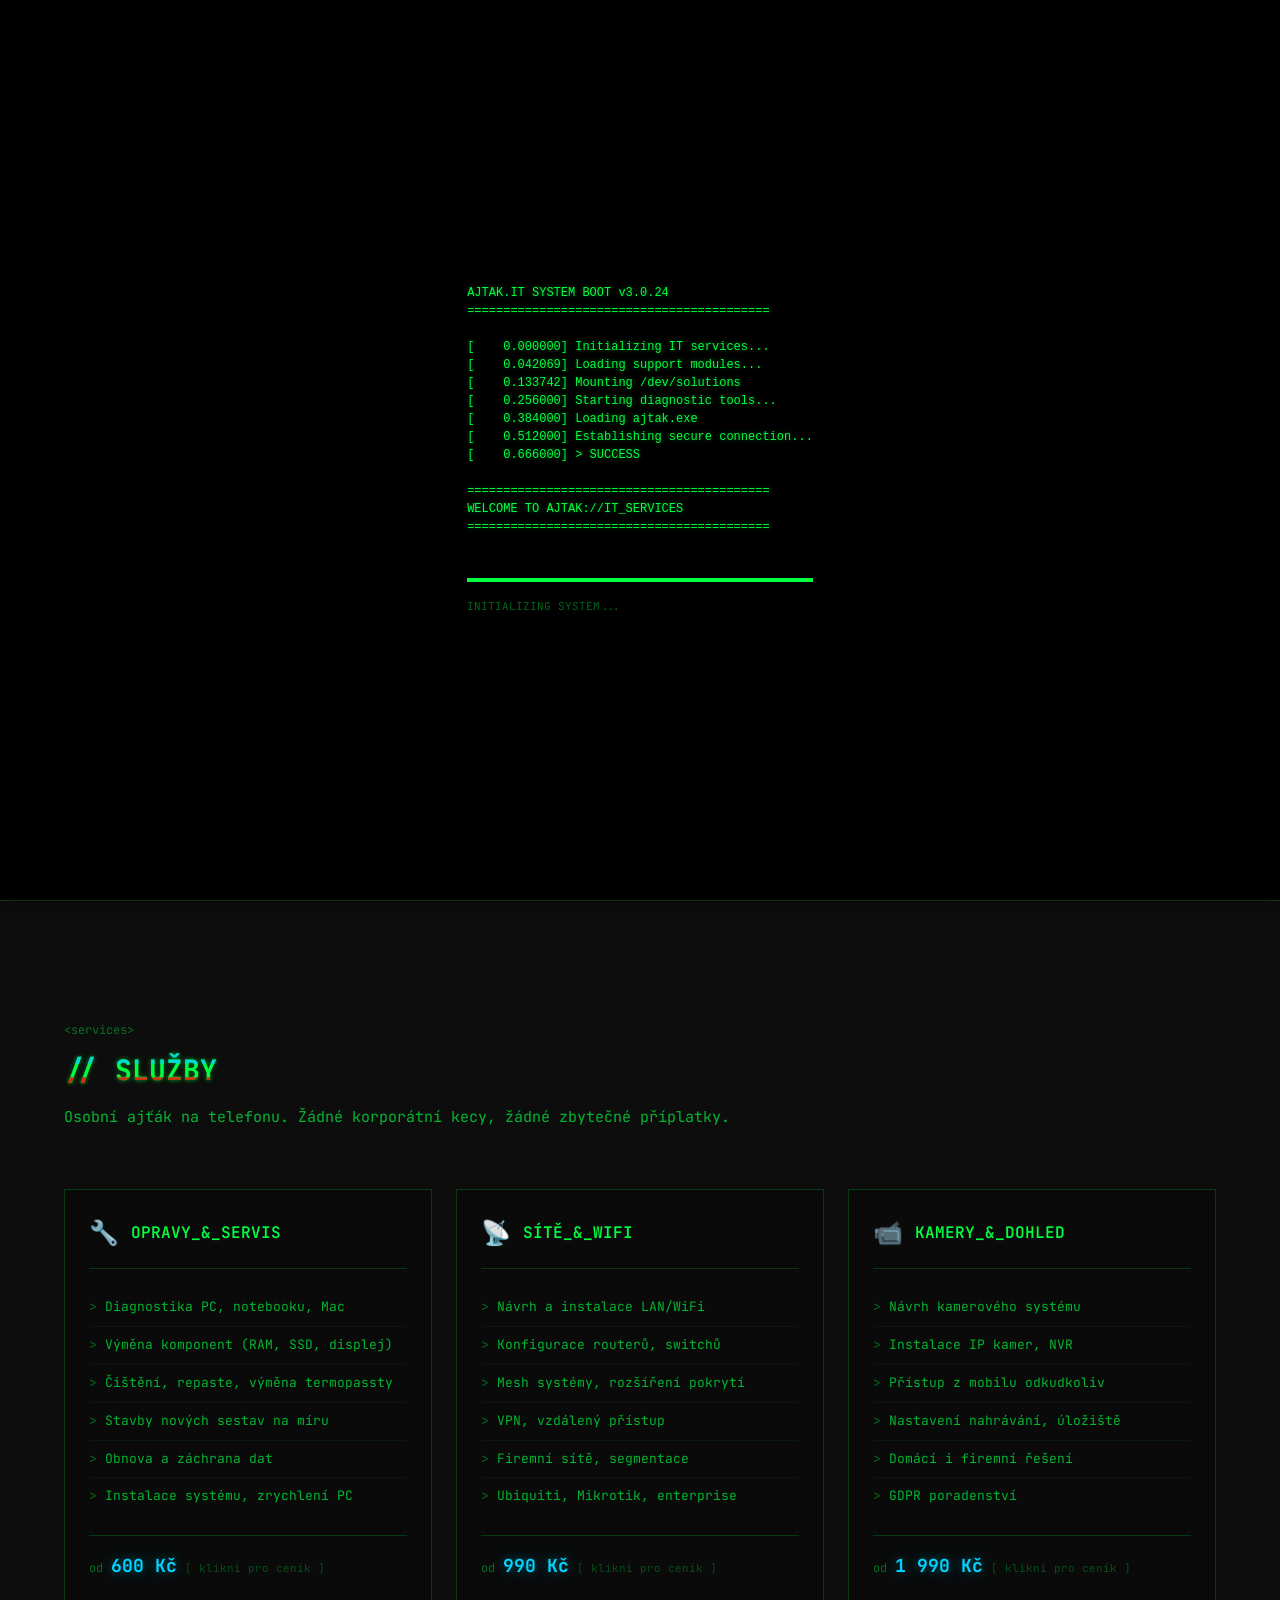
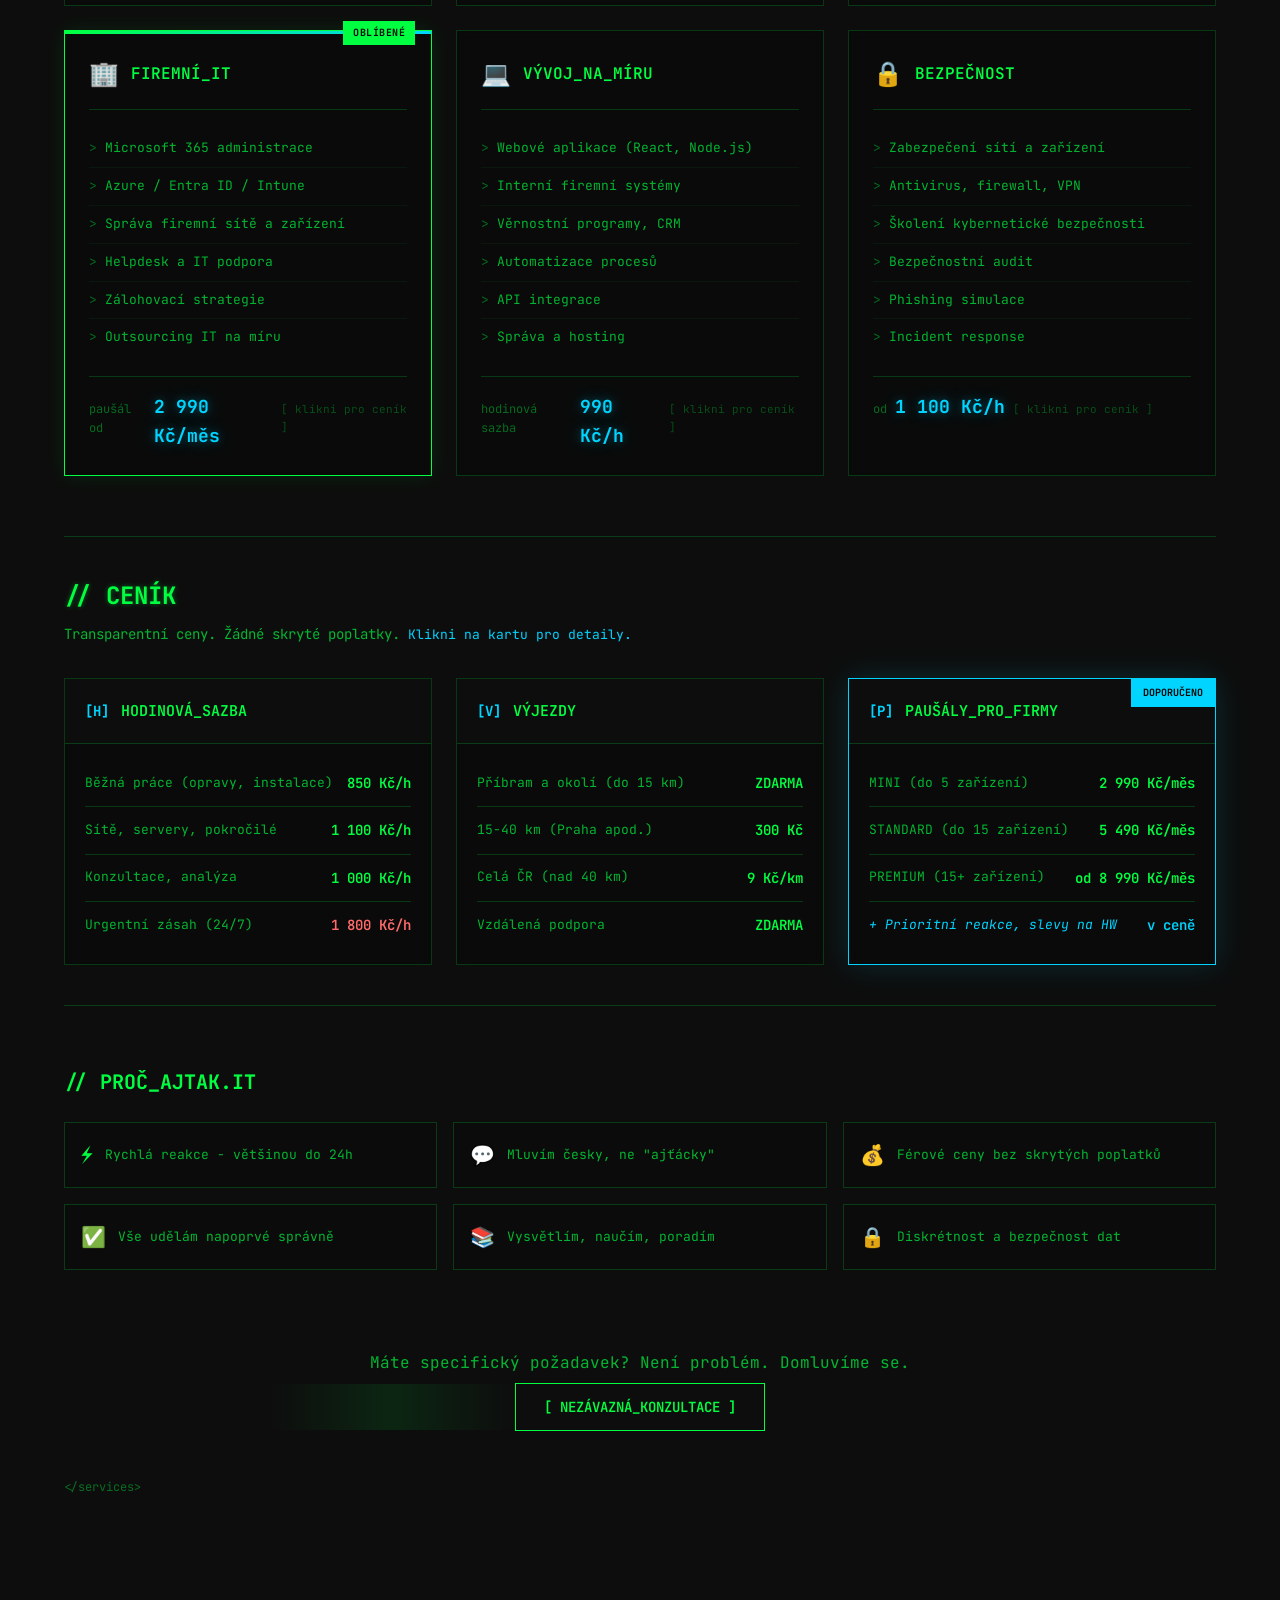
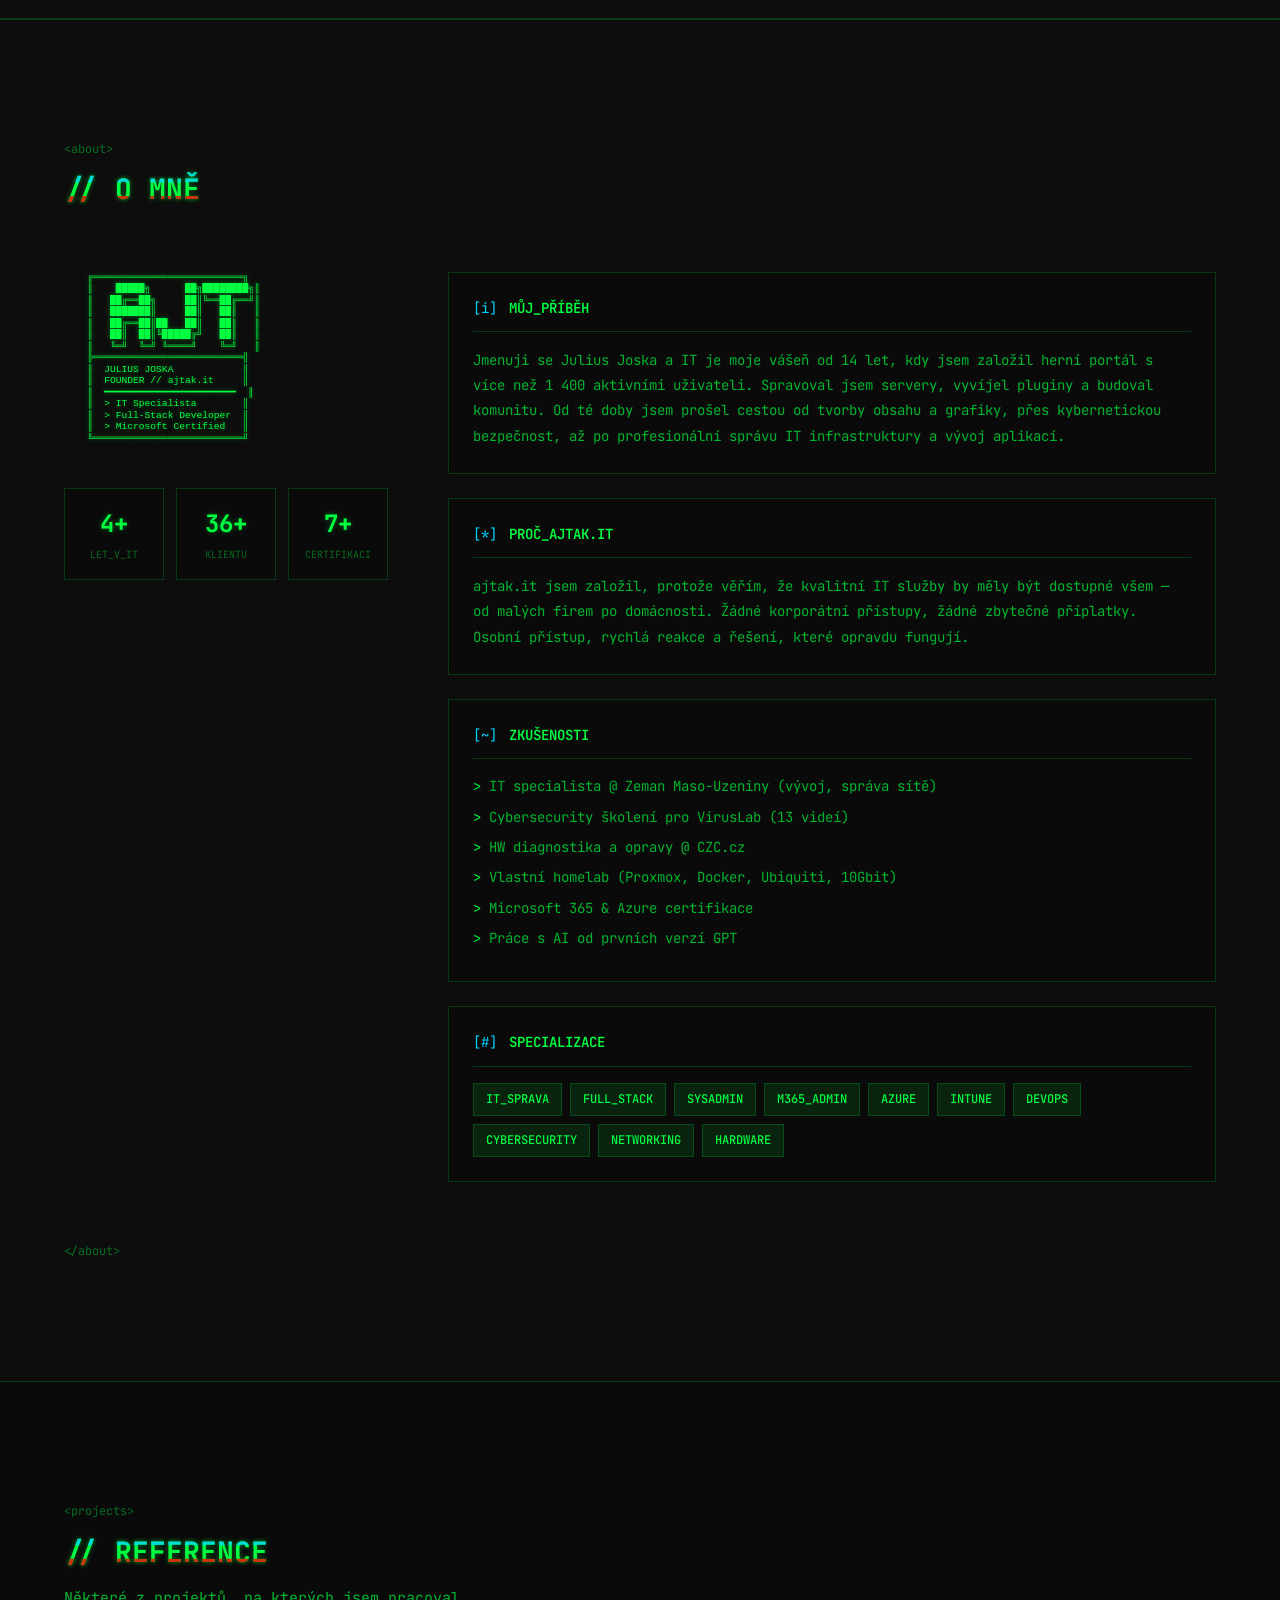
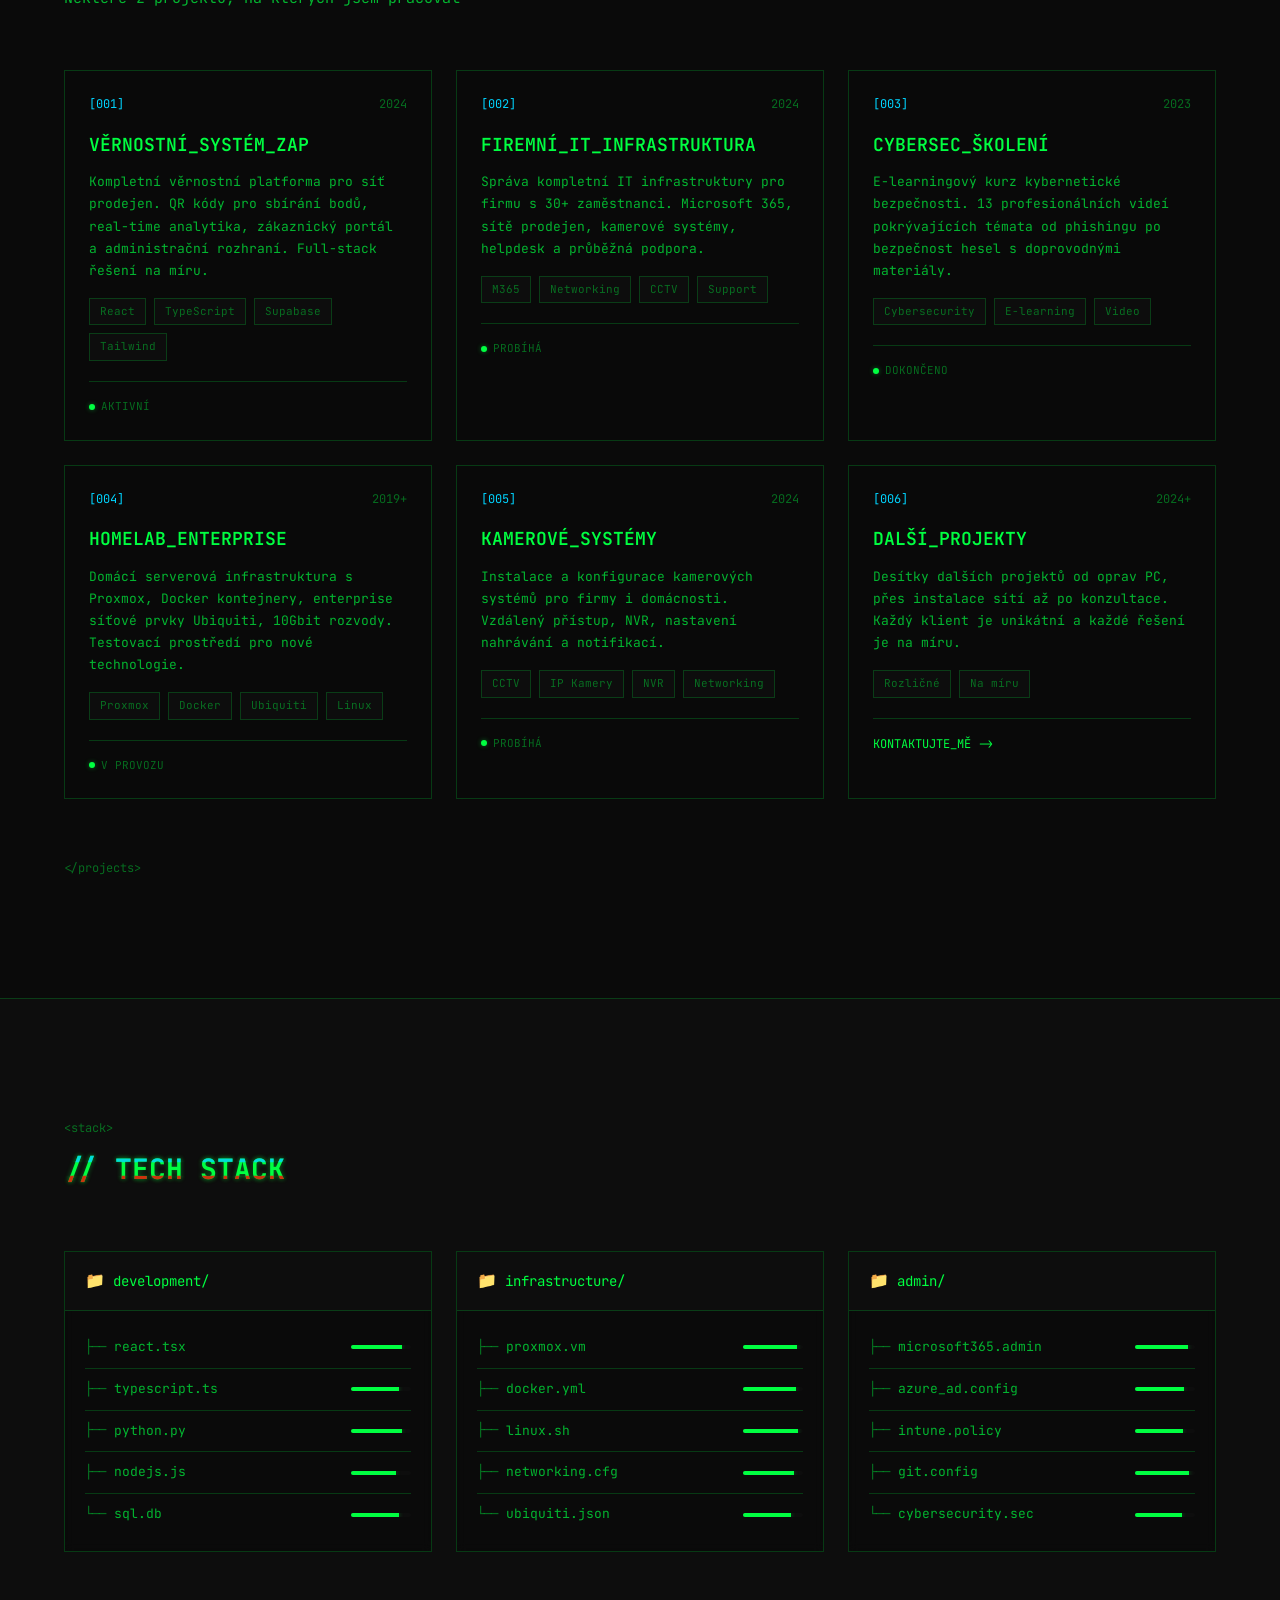
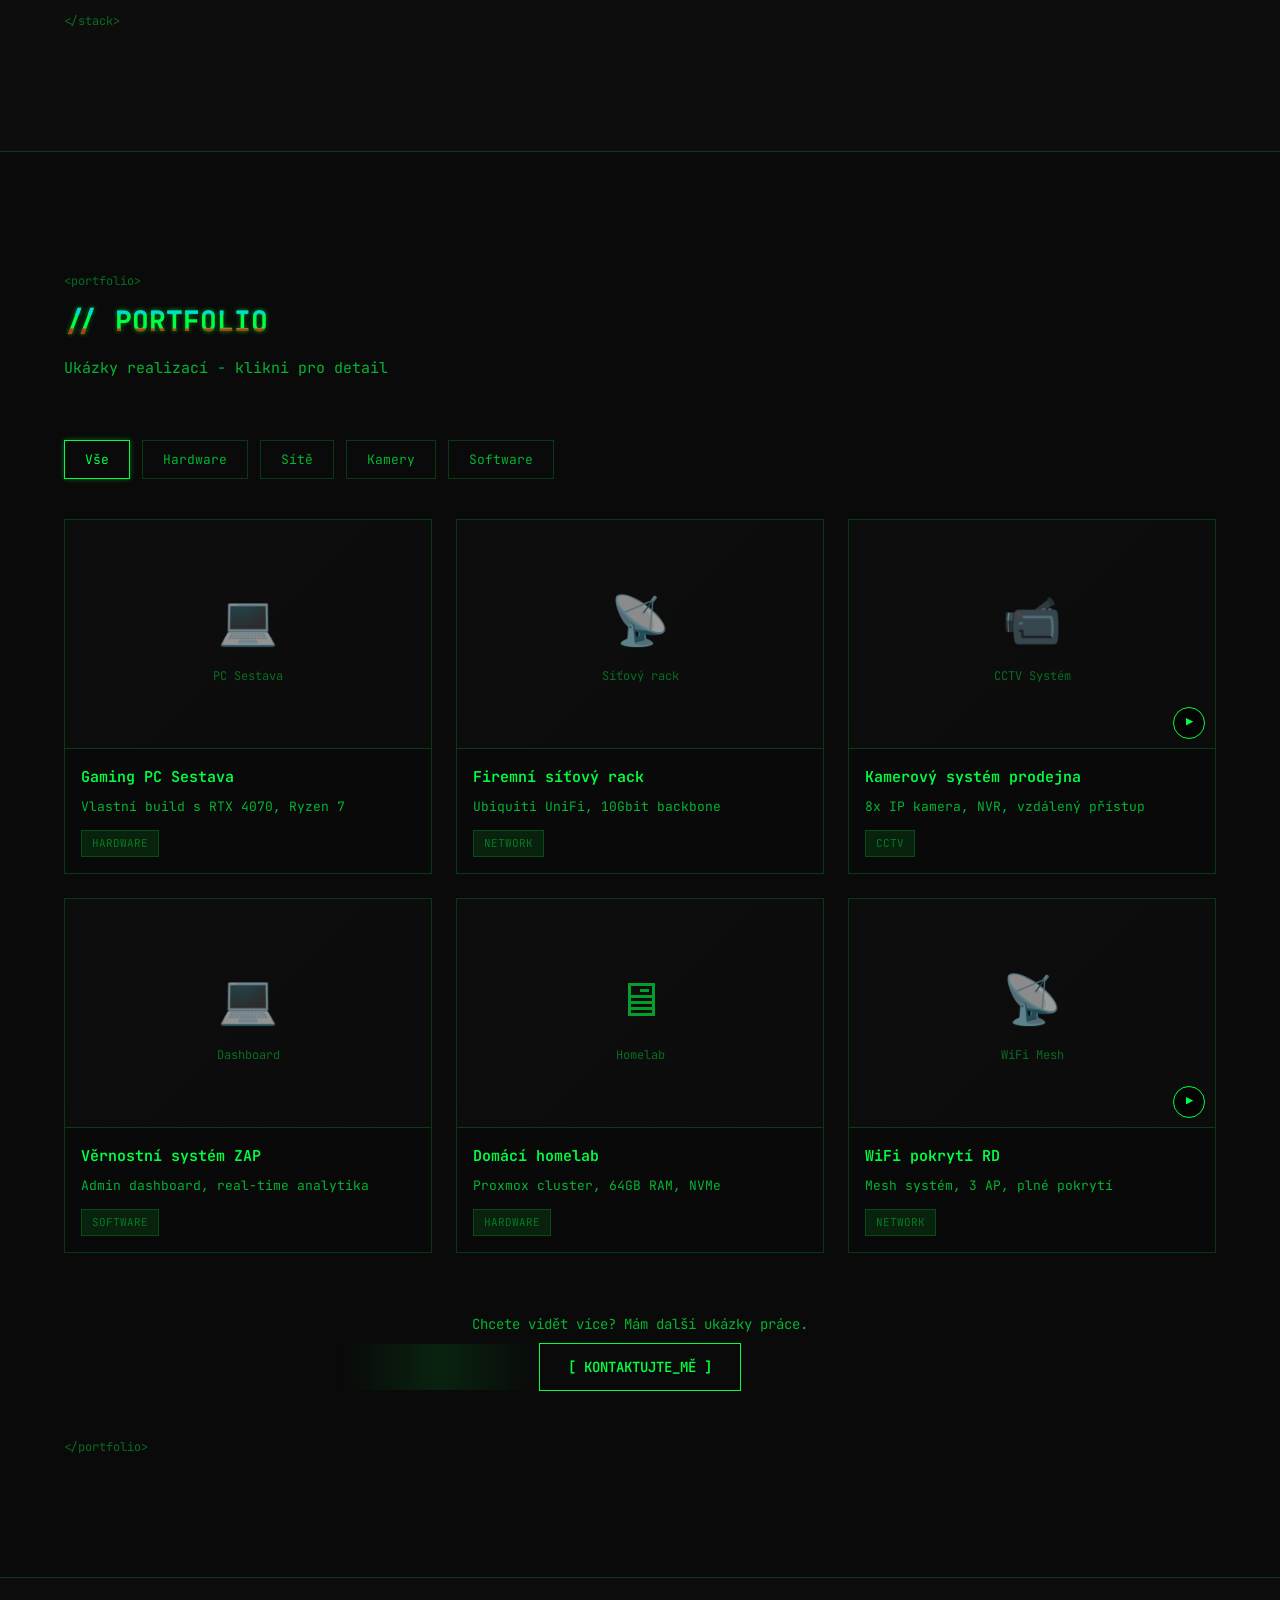
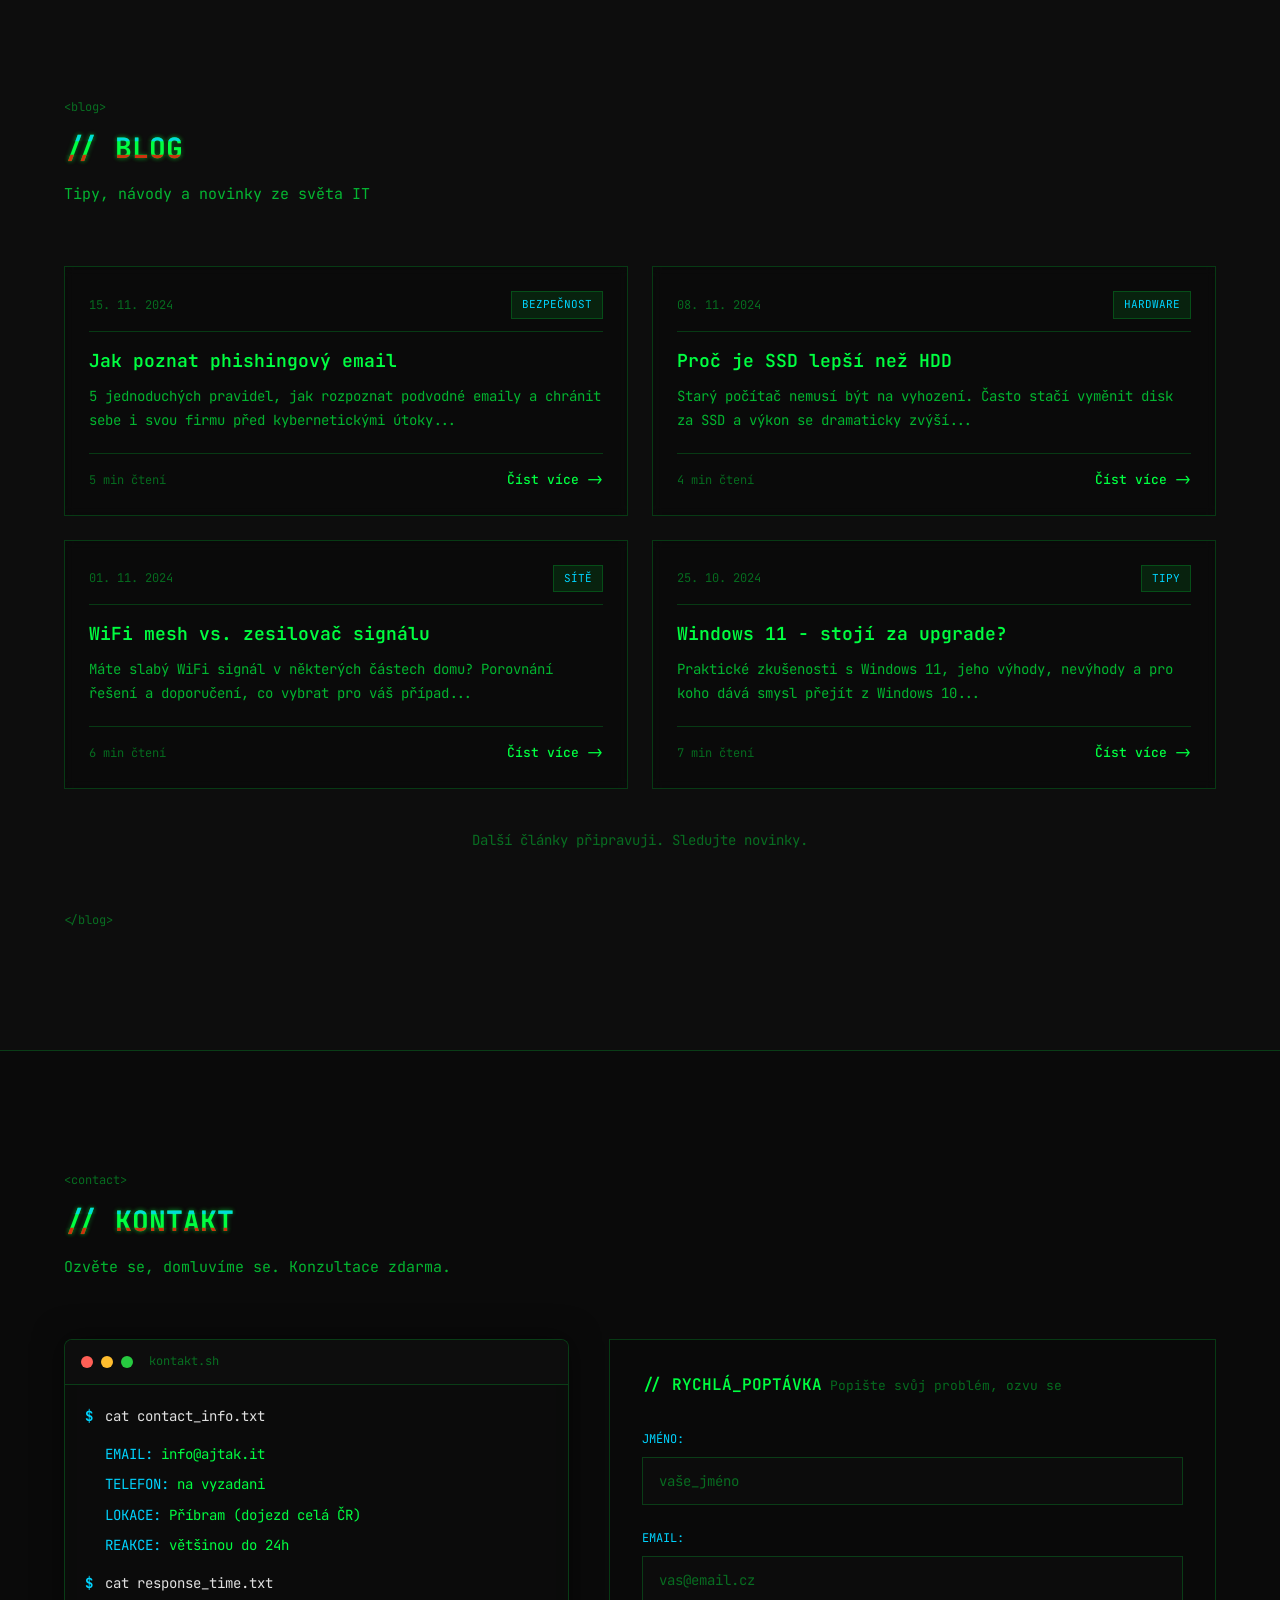
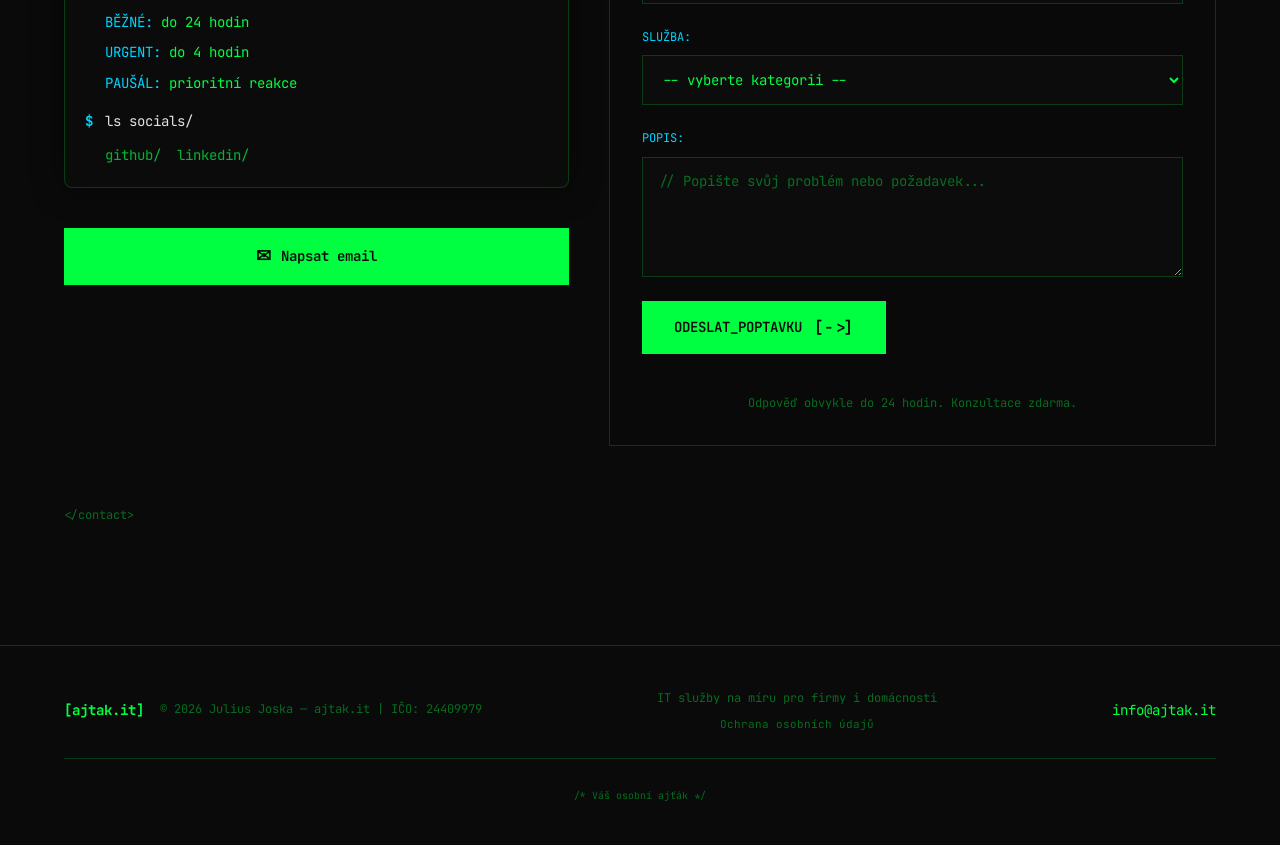
==== commit 9ed37533: "feat: Přidány právní dokumenty a cookie consent - Vytvořena stránka ochrany osobních údajů (privacy." ====
--- a/index.html
+++ b/index.html
@@ -1326,10 +1326,13 @@
             <div class="footer-content">
                 <div class="footer-left">
                     <span class="footer-logo">[ajtak.it]</span>
-                    <span class="footer-copy">© 2024 Julius Joska - ajtak.it</span>
+                    <span class="footer-copy">&copy; 2026 Julius Joska — ajtak.it | IČO: 24409979</span>
                 </div>
                 <div class="footer-center">
                     <span class="footer-text">IT služby na míru pro firmy i domácnosti</span>
+                    <span class="footer-legal">
+                        <a href="privacy.html" class="footer-link">Ochrana osobních údajů</a>
+                    </span>
                 </div>
                 <div class="footer-right">
                     <a href="mailto:info@ajtak.it" class="footer-link">info@ajtak.it</a>
@@ -1340,6 +1343,20 @@
             </div>
         </div>
     </footer>
+
+    <!-- Cookie Consent Banner -->
+    <div id="cookieConsent" class="cookie-banner" style="display:none;">
+        <div class="cookie-content">
+            <p class="cookie-text">
+                Tento web používá pouze technicky nezbytné cookies pro správné fungování stránek.
+                Načítáním písem z Google Fonts dochází k přenosu vaší IP adresy na servery Google.
+                Více v <a href="privacy.html">zásadách ochrany osobních údajů</a>.
+            </p>
+            <div class="cookie-actions">
+                <button id="cookieAccept" class="cookie-btn cookie-btn-accept">Rozumím</button>
+            </div>
+        </div>
+    </div>
 
     <script src="script.js"></script>
 </body>
--- a/style.css
+++ b/style.css
@@ -3151,4 +3151,108 @@
         width: 100% !important;
         padding: 0 !important;
     }
-}
+
+    .cookie-banner { display: none !important; }
+}
+
+/* ============================================
+   Cookie Consent Banner
+   ============================================ */
+.cookie-banner {
+    position: fixed;
+    bottom: 0;
+    left: 0;
+    right: 0;
+    z-index: 9999;
+    background: rgba(10, 10, 10, 0.97);
+    border-top: 1px solid var(--border-bright);
+    backdrop-filter: blur(20px);
+    -webkit-backdrop-filter: blur(20px);
+    box-shadow: 0 -4px 30px rgba(0, 0, 0, 0.5), 0 -1px 0 var(--matrix-green-subtle);
+    animation: slideUp 0.4s ease-out;
+}
+
+@keyframes slideUp {
+    from { transform: translateY(100%); opacity: 0; }
+    to { transform: translateY(0); opacity: 1; }
+}
+
+.cookie-content {
+    max-width: 1200px;
+    margin: 0 auto;
+    padding: 20px 24px;
+    display: flex;
+    align-items: center;
+    justify-content: space-between;
+    gap: 24px;
+}
+
+.cookie-text {
+    font-size: 12px;
+    line-height: 1.6;
+    color: var(--text-white);
+    flex: 1;
+}
+
+.cookie-text a {
+    color: var(--matrix-green);
+    text-decoration: underline;
+    text-underline-offset: 2px;
+}
+
+.cookie-text a:hover {
+    color: var(--cyan);
+}
+
+.cookie-actions {
+    display: flex;
+    gap: 12px;
+    flex-shrink: 0;
+}
+
+.cookie-btn {
+    font-family: var(--font-mono);
+    font-size: 12px;
+    font-weight: 600;
+    padding: 10px 24px;
+    border: none;
+    cursor: pointer;
+    transition: all 0.3s ease;
+    text-transform: uppercase;
+    letter-spacing: 1px;
+}
+
+.cookie-btn-accept {
+    background: var(--matrix-green);
+    color: var(--bg-primary);
+}
+
+.cookie-btn-accept:hover {
+    box-shadow: var(--glow);
+    transform: translateY(-1px);
+}
+
+/* Footer legal link */
+.footer-legal {
+    display: block;
+    margin-top: 8px;
+    font-size: 11px;
+}
+
+.footer-legal a {
+    color: var(--text-dim);
+    transition: color 0.3s;
+}
+
+.footer-legal a:hover {
+    color: var(--matrix-green);
+}
+
+@media (max-width: 768px) {
+    .cookie-content {
+        flex-direction: column;
+        text-align: center;
+        padding: 16px;
+        gap: 16px;
+    }
+}
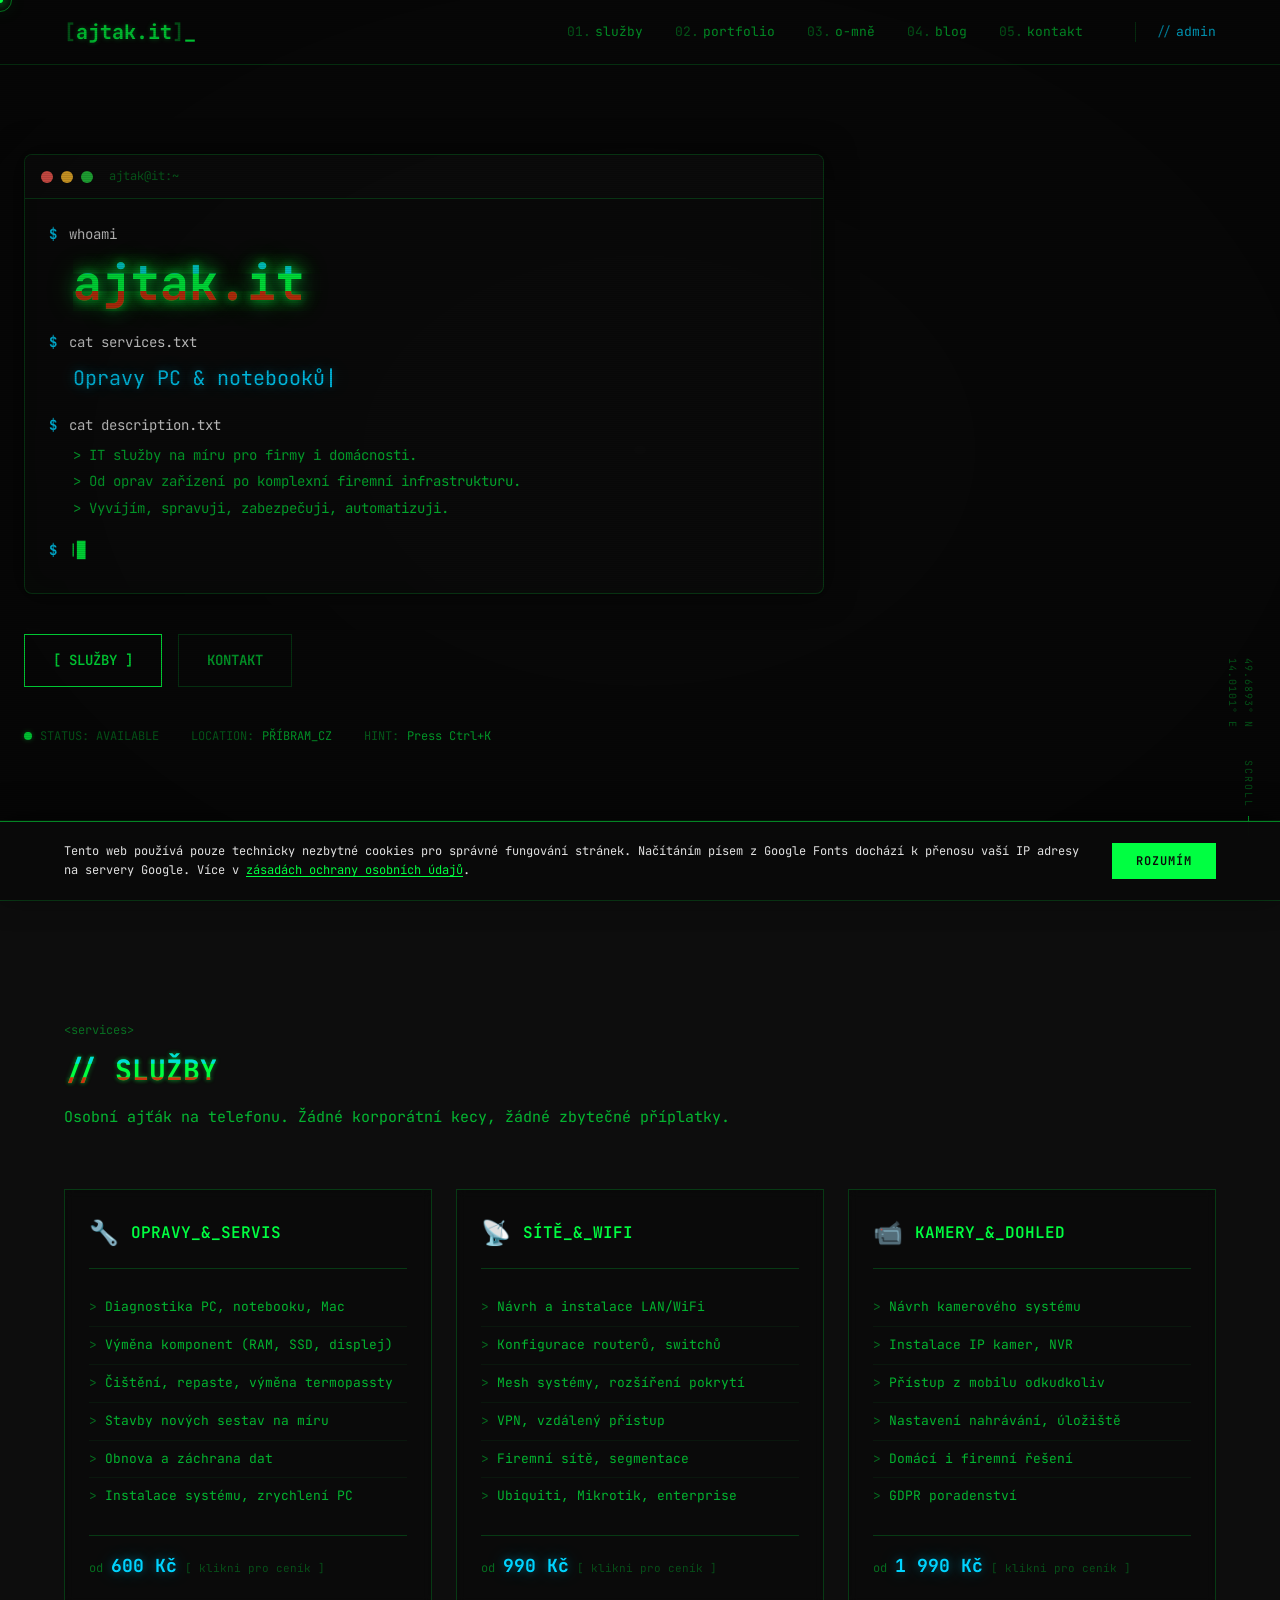
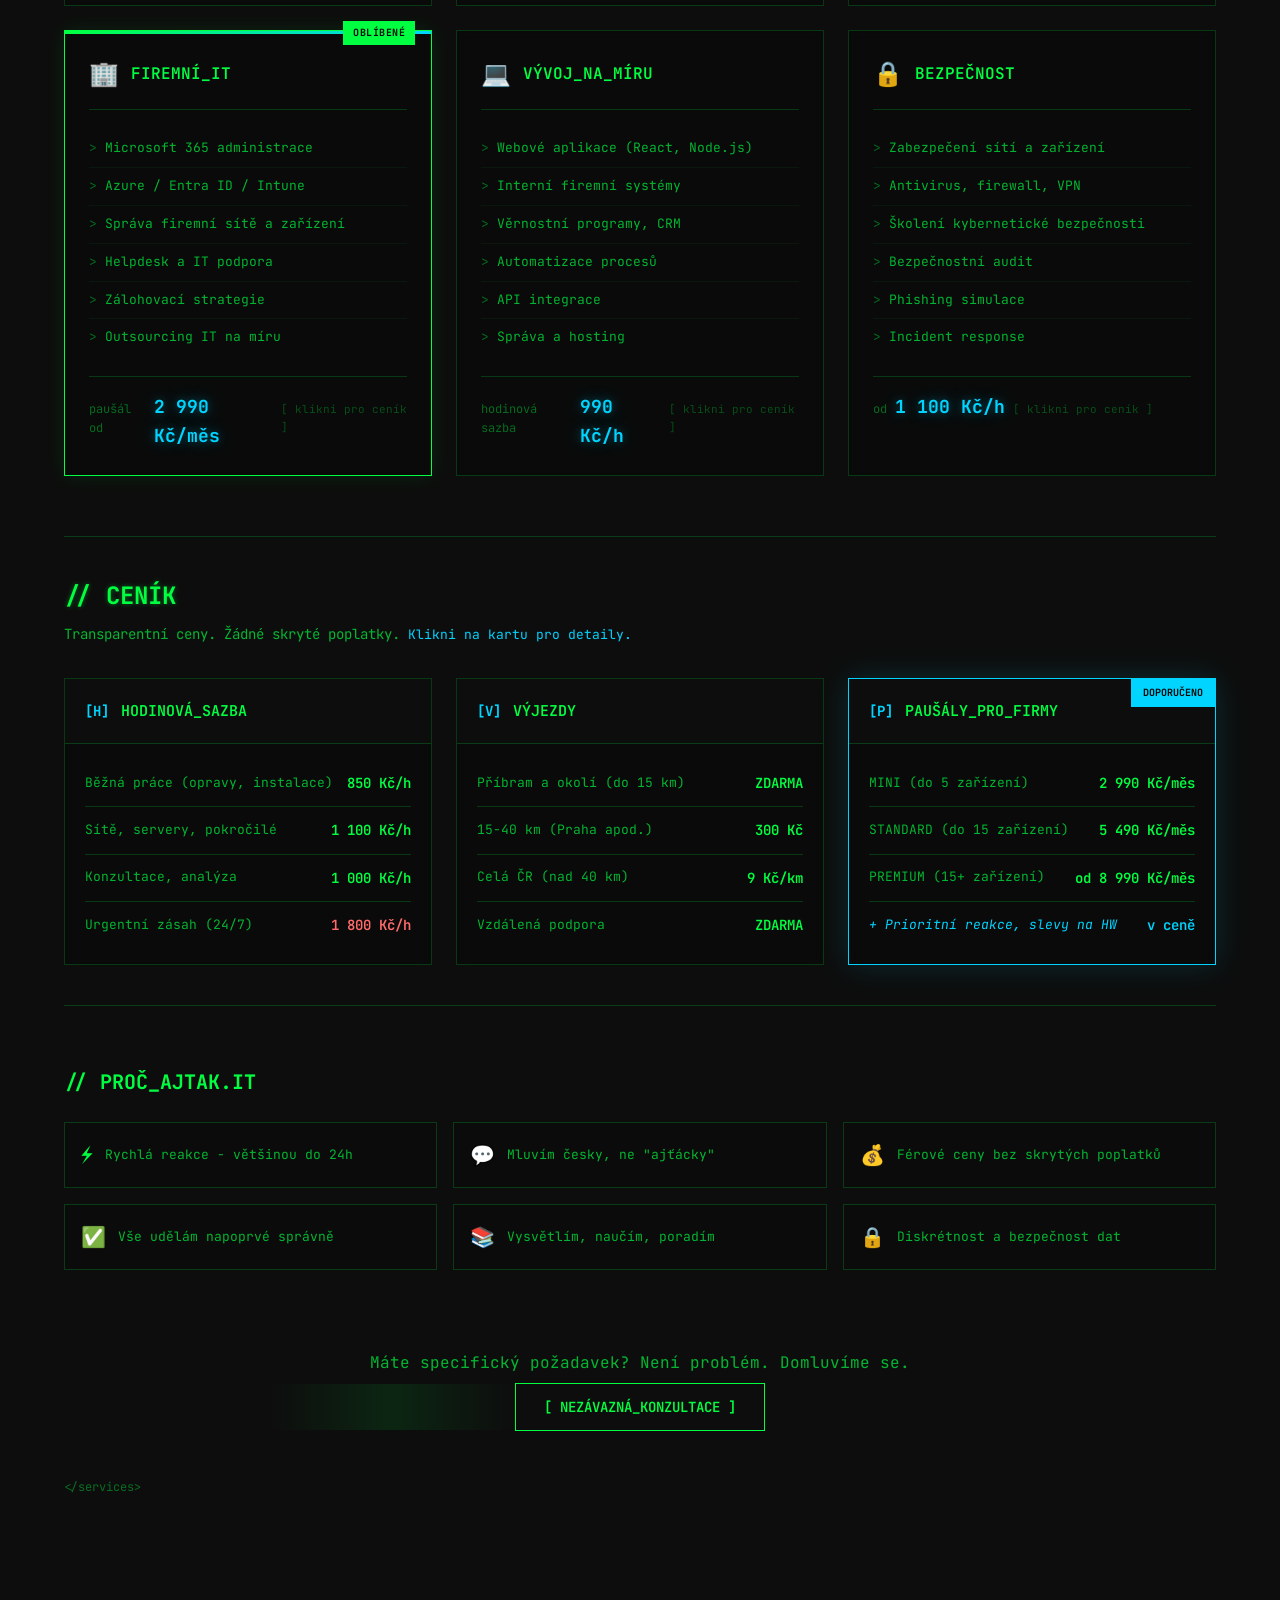
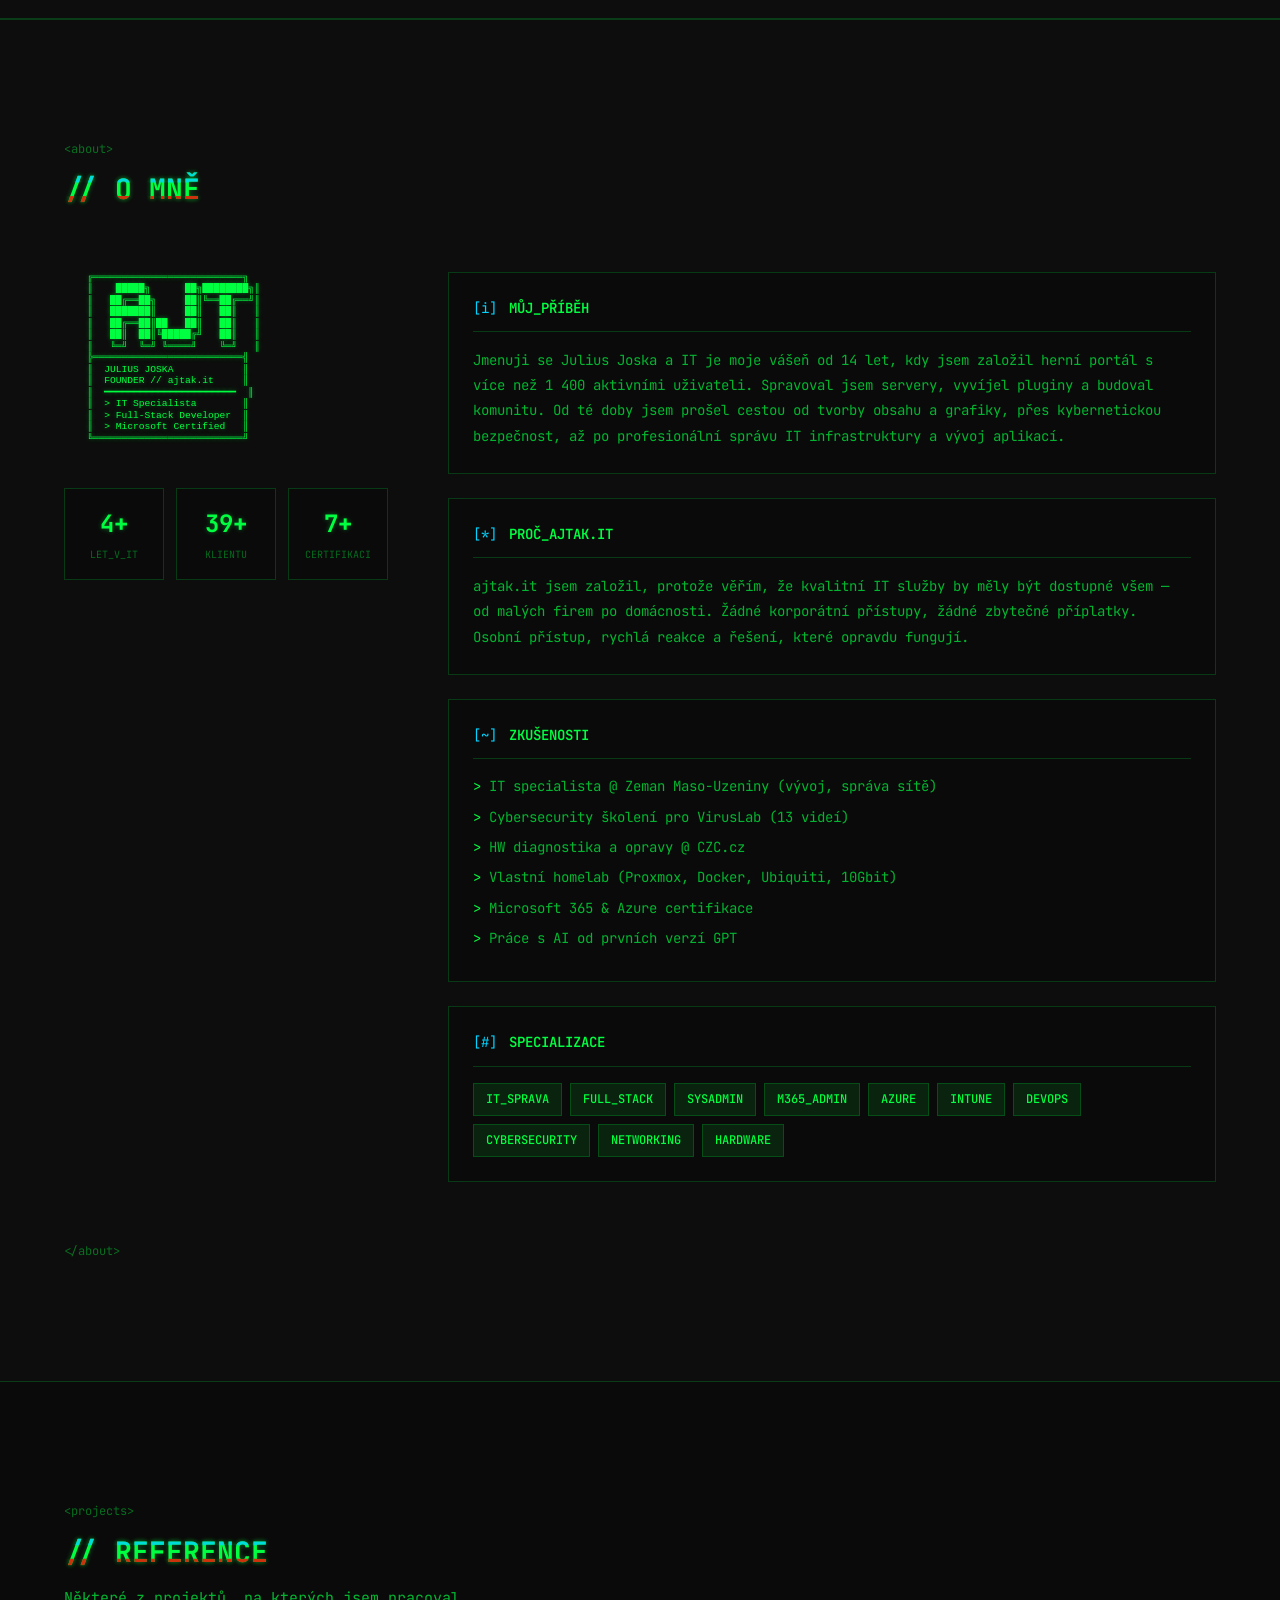
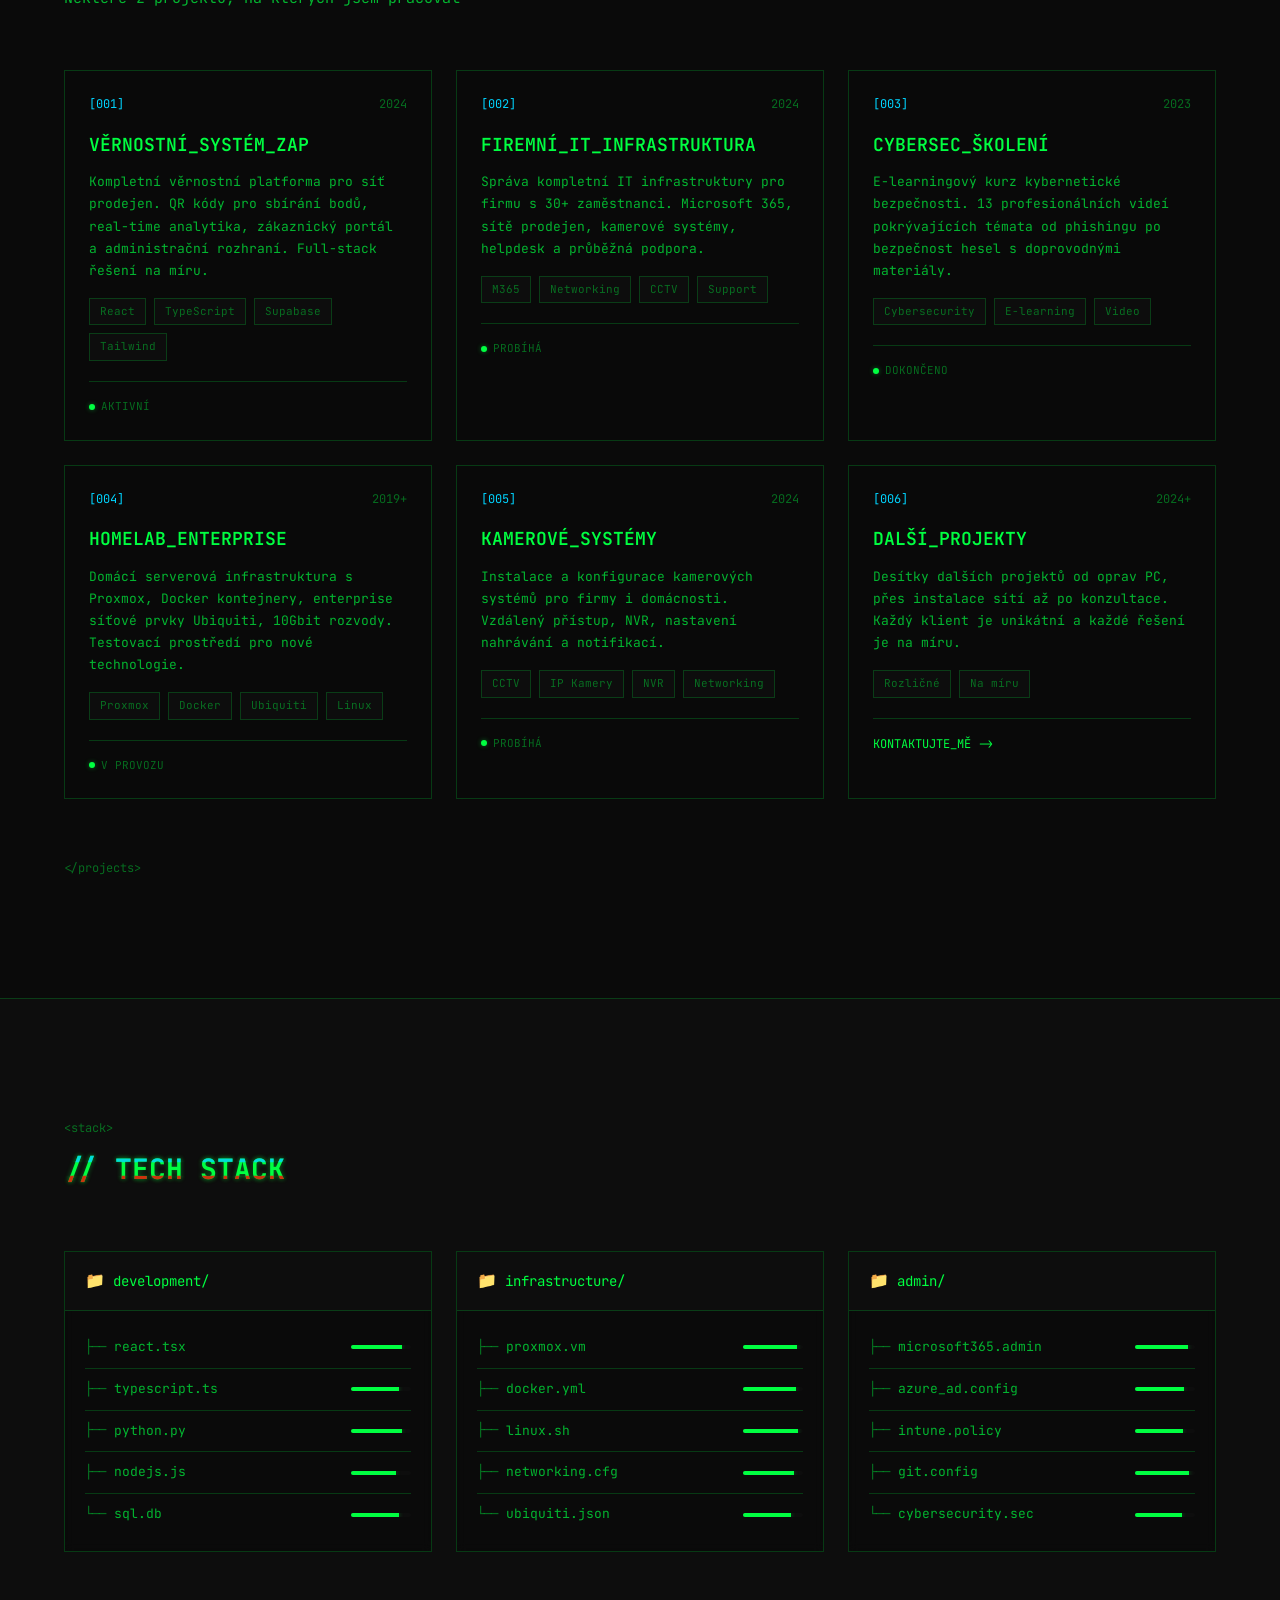
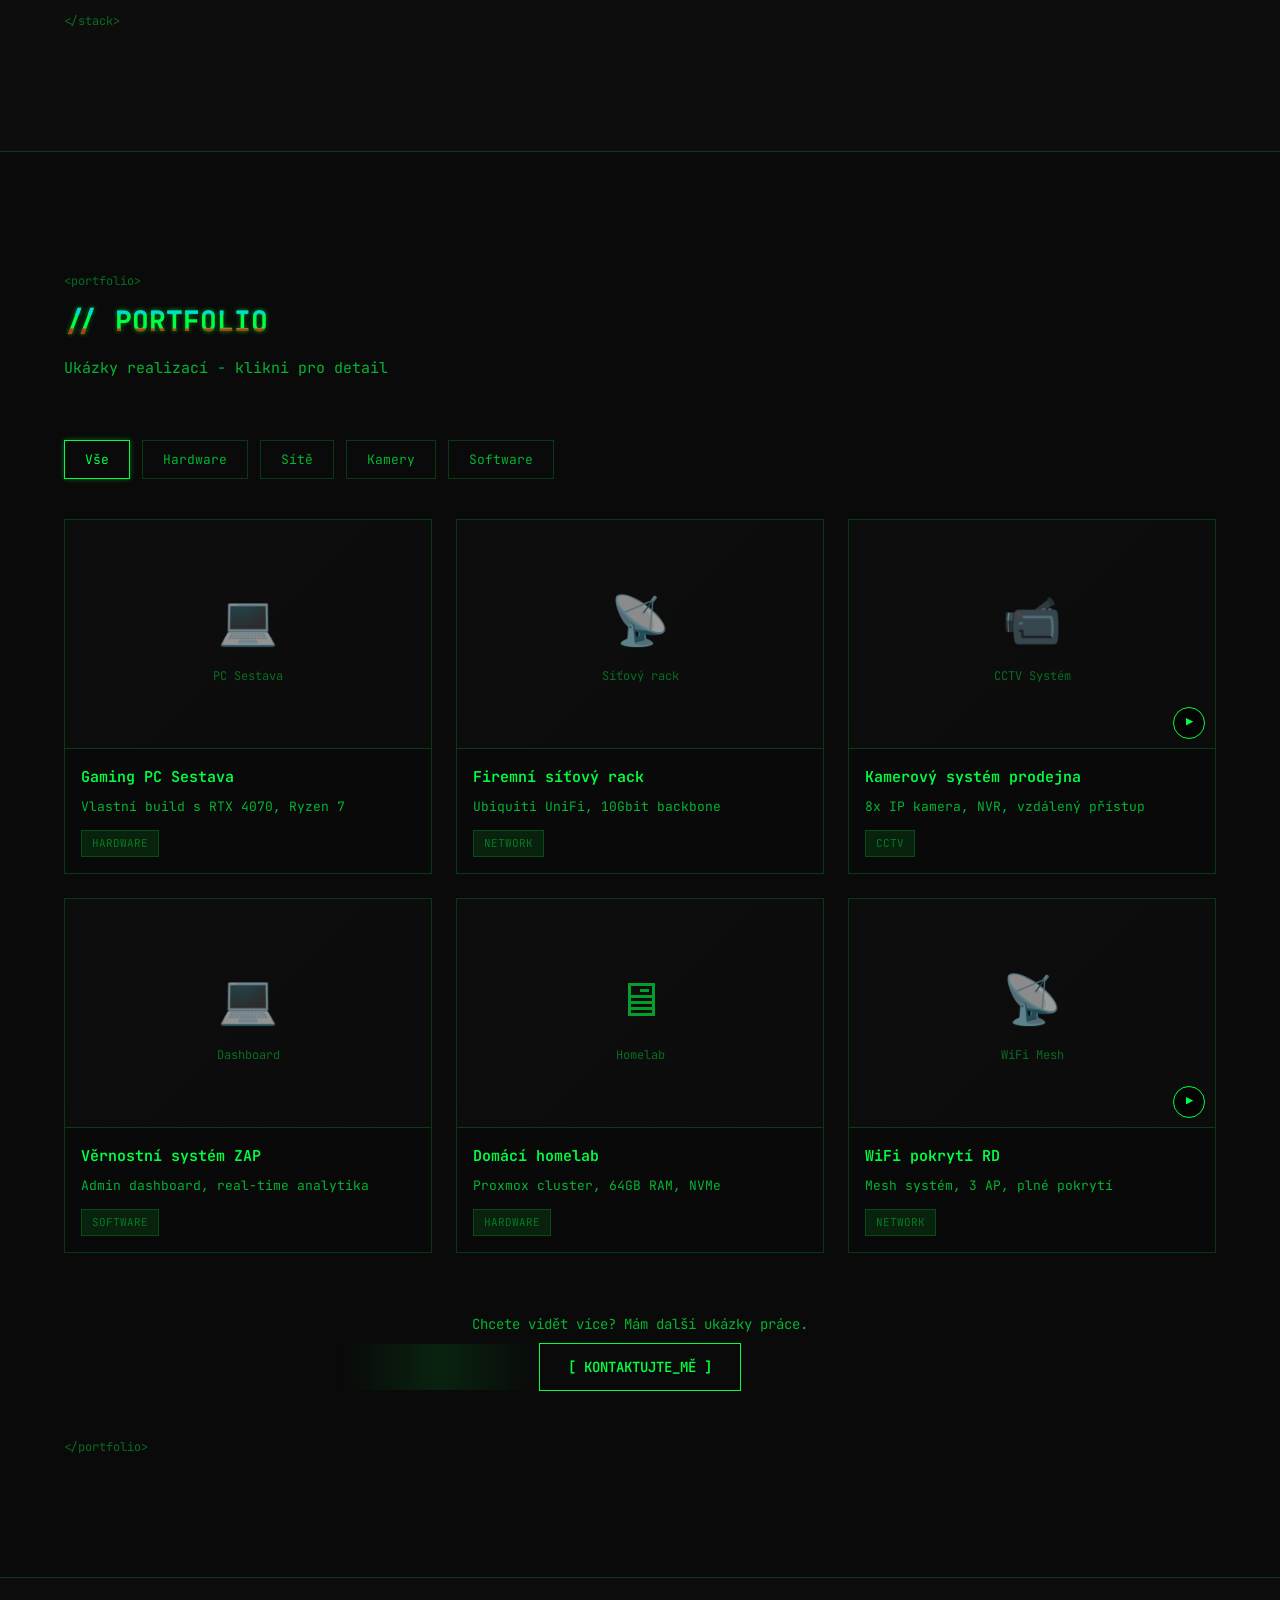
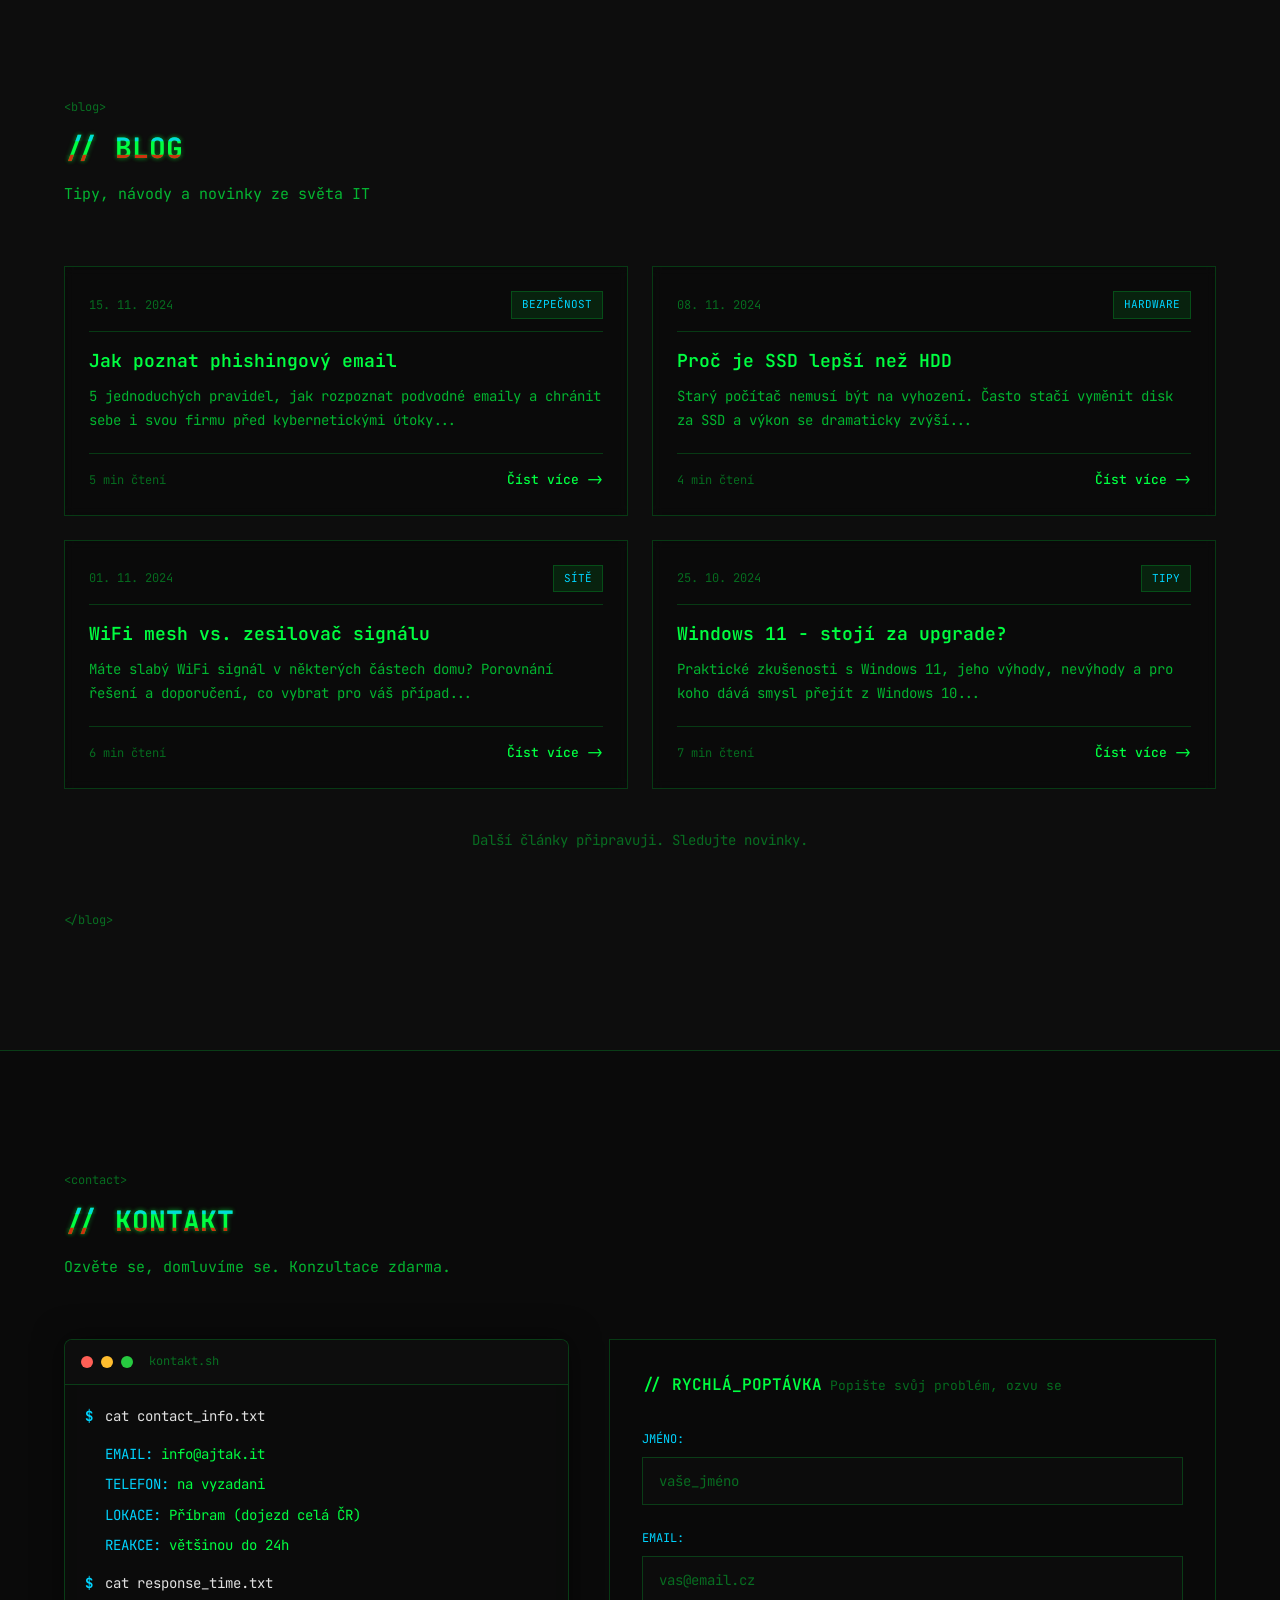
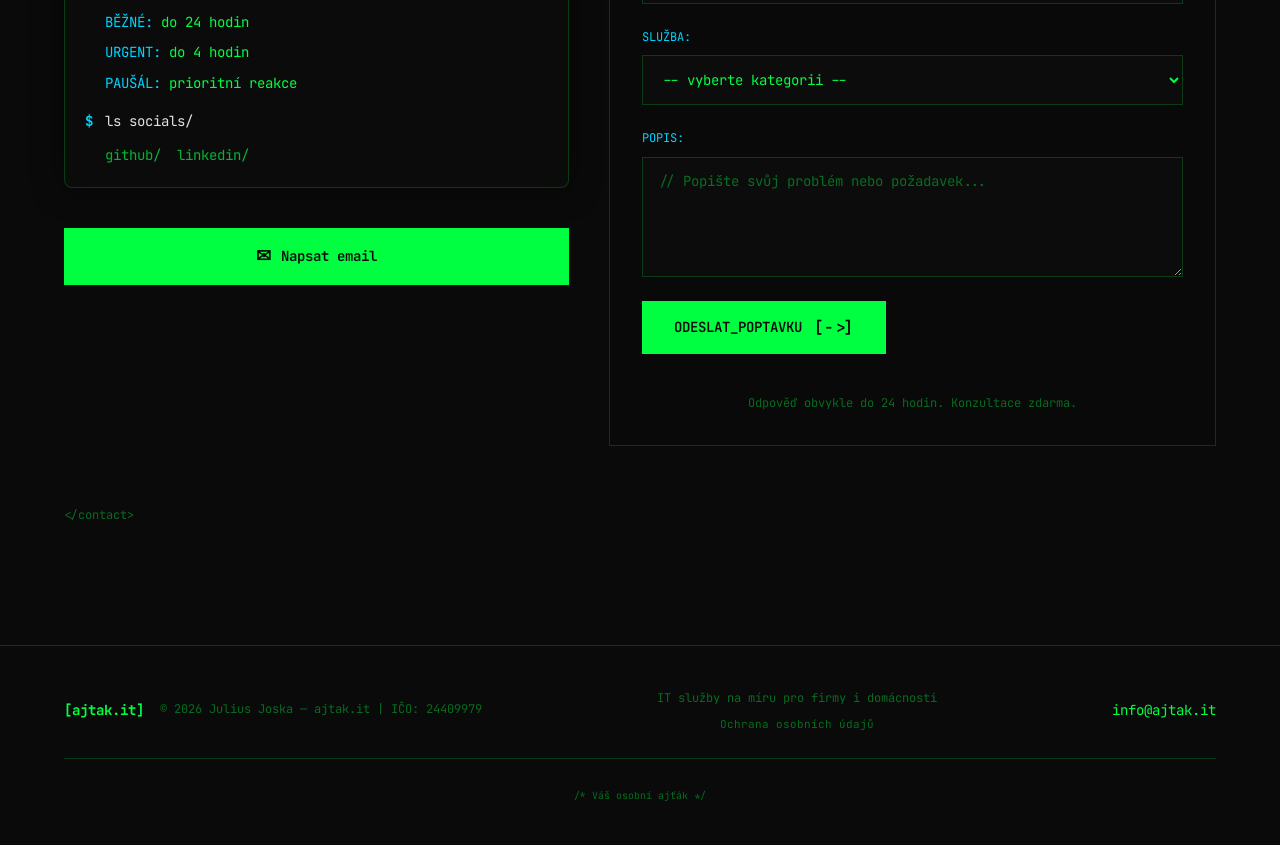
==== commit 0fbec7b8: "update: 2026-03-26 — 1 modified, 2 new files" ====
--- a/index.html
+++ b/index.html
@@ -43,18 +43,77 @@
     <script type="application/ld+json">
     {
         "@context": "https://schema.org",
-        "@type": "LocalBusiness",
+        "@type": "Organization",
         "name": "ajtak.it",
-        "description": "Profesionální IT služby pro firmy i domácnosti",
+        "legalName": "Julius Joska — ajtak.it",
+        "description": "Profesionální IT služby na míru — vývoj aplikací, správa infrastruktury, kybernetická bezpečnost.",
         "url": "https://ajtak.it",
-        "telephone": "",
         "email": "info@ajtak.it",
         "address": {
             "@type": "PostalAddress",
+            "streetAddress": "č.p. 98",
+            "addressLocality": "Rosovice",
+            "postalCode": "262 11",
             "addressCountry": "CZ"
         },
-        "priceRange": "$$",
-        "serviceType": ["IT Support", "Web Development", "Network Administration", "Cybersecurity"]
+        "founder": {
+            "@type": "Person",
+            "name": "Julius Joska",
+            "url": "https://juliusjoska.cz"
+        },
+        "knowsAbout": ["IT služby", "Vývoj aplikací", "Správa sítí", "Kybernetická bezpečnost", "Microsoft 365", "Azure"],
+        "makesOffer": [
+            {
+                "@type": "Offer",
+                "itemOffered": {
+                    "@type": "SoftwareApplication",
+                    "name": "CraftIO",
+                    "url": "https://craftio.cz",
+                    "applicationCategory": "BusinessApplication",
+                    "description": "CRM systém pro řemeslníky a malé firmy"
+                }
+            },
+            {
+                "@type": "Offer",
+                "itemOffered": {
+                    "@type": "SoftwareApplication",
+                    "name": "Dentiqa",
+                    "url": "https://dentiqa.cz",
+                    "applicationCategory": "HealthApplication",
+                    "description": "Dentální software s umělou inteligencí"
+                }
+            },
+            {
+                "@type": "Offer",
+                "itemOffered": {
+                    "@type": "SoftwareApplication",
+                    "name": "Moje Obec",
+                    "url": "https://moje-obec.cz",
+                    "applicationCategory": "GovernmentApplication",
+                    "description": "Mobilní aplikace pro komunikaci obce s občany"
+                }
+            },
+            {
+                "@type": "Offer",
+                "itemOffered": {
+                    "@type": "SoftwareApplication",
+                    "name": "Tastly",
+                    "url": "https://tastly.cz",
+                    "applicationCategory": "LifestyleApplication",
+                    "description": "Aplikace pro sdílení a objevování receptů"
+                }
+            },
+            {
+                "@type": "Offer",
+                "itemOffered": {
+                    "@type": "SoftwareApplication",
+                    "name": "Beamcast",
+                    "url": "https://beamcast.ajtak.it",
+                    "applicationCategory": "BusinessApplication",
+                    "description": "Digital signage — správa obrazovek a obsahu"
+                }
+            }
+        ]
     }
     </script>
     
